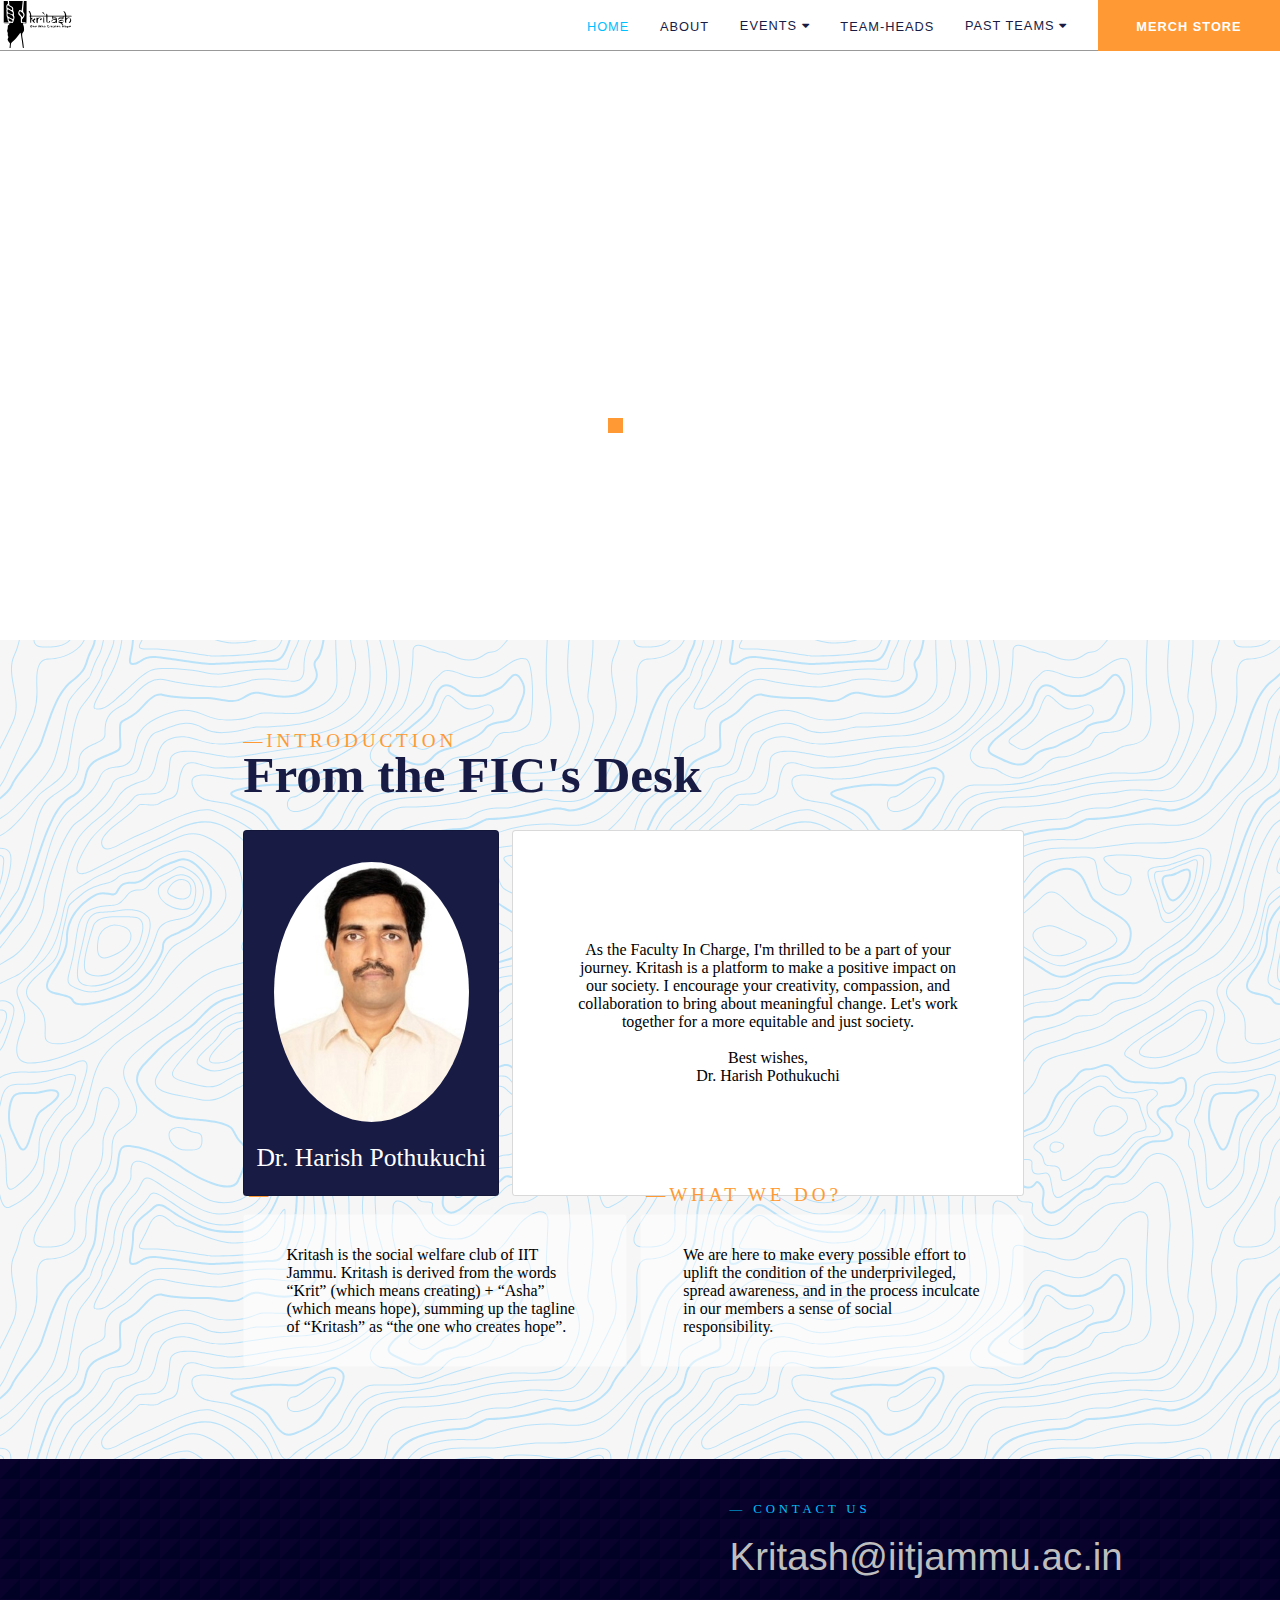
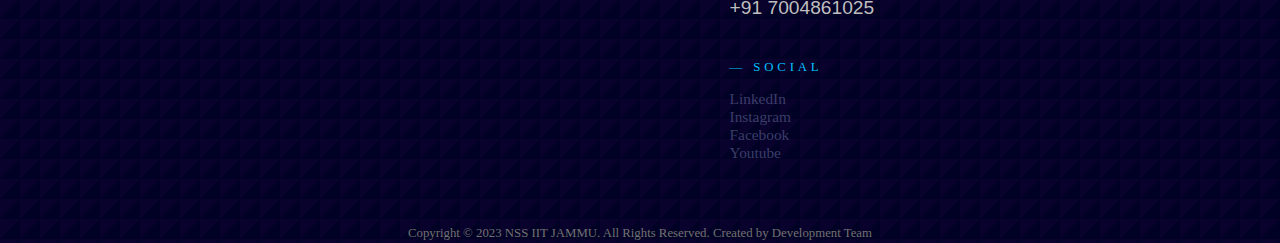
==== kinternational/index.html @ bfed8cf1 "Add files via upload" ====
<!DOCTYPE html>
<html lang="en" dir="ltr">

<head>
  <meta charset="utf-8" />
  <meta name="viewport" content="width=device-width, initial-scale=1.0" />
  <link rel="stylesheet" type="text/css" href="common (1).css" />
  <link rel="stylesheet" type="text/css" href="common (2).css" />
  <link rel="stylesheet" type="text/css" href="common (3).css" />
  <link rel="stylesheet" type="text/css" href="common (4).css" />
  <link rel="stylesheet" type="text/css" href="common (5).css" />
  <link rel="stylesheet" type="text/css" href="common (6).css" />
  <link rel="stylesheet" type="text/css" href="common (7).css" />
  <link rel="stylesheet" type="text/css" href="common (8).css" />
  <link rel="stylesheet" type="text/css" href="index.css" />
  <!-- Load font awesome icons -->
  <link rel="stylesheet" href="https://cdnjs.cloudflare.com/ajax/libs/font-awesome/4.7.0/css/font-awesome.min.css" />
  <title>Kritash-home</title>
  <link rel="icon" href="pics/IIT_Logo.jpg" type="image/jpg" sizes="18x18" />
</head>

<body>
  <div class="overlay">
    <div class="spinner">
      <div class="cube1"></div>
      <div class="cube2"></div>
    </div>
  </div>
  <script>
    var loader = document.querySelector(".overlay");

    window.addEventListener("load", vanish);

    function vanish() {
      loader.classList.add("disppear");
    }
  </script>

  <ul class="navbar">
    <div class="img1">
      <div class="img2"></div>
    </div>
    <li><a href="#" class="link focus">MERCH STORE</a></li>
    <div class="dropdown">
      <button class="dropbtn">
        Past Teams
        <i class="fa fa-caret-down"></i>
      </button>
      <div class="dropdown-content">
        <a href="../Past Team/Past19.html">2019 - 2020</a>
        <a href="../Past Team/Past20.html">2020 - 2021</a>
        <a href="../Past Team/Past21.html">2021 - 2022</a>
        <a href="../Past Team/Past22.html">2022 - 2023</a>
      </div>
    </div>
    <li><a href="Team/Team.html" class="link">Team-Heads</a></li>
    <div class="dropdown">
      <button class="dropbtn">
        Events
        <i class="fa fa-caret-down"></i>
      </button>
      <div class="dropdown-content">
        <a href="Events/events.html">All Events </a>
        <a href="https://docs.google.com/spreadsheets/d/1Q0u5SEDxk36zkmO9ZIAIVQZUQZt6S49u3d0mhjZR0P8/edit#gid=0">Calendar </a>
        <a href="https://youtube.com/playlist?list=PLdb92Tztcqtp_z7CoDuFW0SODjeNdjrYD&si=FX7XYfRv8Vk1QD87">Eye On Social </a>
        <a href="Events/gallery.html">Gallery</a>
      </div>
    </div>
    <li><a href="About/about.html" class="link">about</a></li>
    <li><a href="#" class="link active">home</a></li>
  </ul>
  <div class="social">
    <!-- <a href="https://twitter.com/KRITASH_IITJMU?t=MXq9dxU_NTNkM-CB9nXvKA&s=08" class="link2 facebook"><i class="fa fa-twitter"></i></a> -->
    <a href="https://www.facebook.com/S.W.B.IITJMU" class="link2 facebook"><i class="fa fa-facebook"></i></a>
    <a href="https://youtube.com/@kritash-iitjammu1587?si=RA0vC0E_tF-guM-t" class="link2 twitter"><i class="fa fa-youtube"></i></a>
    <a href="https://twitter.com/KRITASH_IITJMU?t=MXq9dxU_NTNkM-CB9nXvKA&s=08" class="link2 dribbble"><i class="fa fa-twitter"></i></a>
    <a href="https://www.instagram.com/kritash_iitjammu/" class="link2 google"><i class="fa fa-instagram"></i></a>
  </div>

  <!-- Slideshow container -->
  <div class="slideshow-container">
    <!-- Full-width images with number and caption text -->
    <div class="mySlides fade">
      <div class="img-gradient">
        <img src="pics/help2.jpg" style="width: 100%" />
        <div class="caption"><b>&mdash;</b>&nbsp;WHO ARE WE?</div>
        <p class="ml2">The social welfare</p>
        <p class="ml4">body of IIT Jammu</p>
        <p class="ml5">We are Kritash!</p>
        <div class="button"><a href="About/about.html" class="check">Explore</a></div>
      </div>
    </div>

    <div class="mySlides fade">
      <div class="img-gradient">
        <img src="pics/sunrise.jpg" style="width: 100%" />
        <div class="caption"><b>&mdash;</b>&nbsp;OUR MOTTO</div>
        <p class="ml2">We are here to help</p>
        <p class="ml4">the society towards a</p>
        <p class="ml5">better future!</p>
        <div class="button">
          <div class="but"><a href="Events/events.html" class="check">Check it Out!</a></div>
        </div>
      </div>
    </div>

    <div class="mySlides fade">
      <div class="img-gradient">
        <img src="pics/about.jpg" style="width: 100%" />
        <div class="caption"><b>&mdash;</b>&nbsp;ABOUT US</div>
        <p class="ml2">Our team is always</p>
        <p class="ml4">commited to the target!</p>
        <p class="ml5">Meet our heads</p>
        <div class="button"><a href="Team/Team.html" class="check">Meet us</a></div>
      </div>
    </div>
  </div>
  <!-- javascript file-->
  <script>
    var slideIndex = 0;
    showSlides();

    function showSlides() {
      var i;
      var slides = document.getElementsByClassName("mySlides");
      for (i = 0; i < slides.length; i++) {
        slides[i].style.display = "none";
      }
      slideIndex++;
      if (slideIndex > slides.length) { slideIndex = 1 }
      slides[slideIndex - 1].style.display = "block";
      setTimeout(showSlides, 8000); // Change image every 2 seconds
    }
  </script>

  <!-- <script>
      $(document).ready(function () {
        //Preloader
        preloaderFadeOutTime = 500;
        function hidePreloader() {
          var preloader = $(".spinner");
          preloader.fadeOut(preloaderFadeOutTime);
        }
        hidePreloader();
      });
    </script> -->

  <div class="information">
    <h1 class="h11"><span>&mdash;</span>introduction</h1>
    <h1 class="h12">From the FIC's Desk</h1>

    <div class="grid-container">
      <div class="grid-item">
        <img src="./Harish_Pothukuchi (1).jpg" alt="fic Image" class="fic" />
        <h1 class="h13">Dr. Harish Pothukuchi</h1>  
      </div>
      <div class="grid-item">
        <p>
          As the Faculty In Charge, I'm thrilled to be a part of your journey. Kritash is a platform to make a positive impact on our society. I encourage your creativity, compassion, and collaboration to bring about meaningful change. Let's work together for a more equitable and just society.
<br><br>

Best wishes,
<br>
Dr. Harish Pothukuchi 
        </p>
      </div>
    </div>
    <div class="grid-container-two">
      <div class="grid-item-two">
        <h1 class="h14"><span>&mdash;</span></h1>
      </div>
      <div class="grid-item-two">
        <h1 class="h14"><span>&mdash;</span>What we do?</h1>
      </div>
      <div class="grid-item-two">
        <p>
          Kritash is the social welfare club of IIT Jammu. Kritash is derived from the words “Krit” (which means
          creating) + “Asha” (which means hope), summing up the tagline of “Kritash” as “the one who creates
          hope”.

        </p>
      </div>
      <div class="grid-item-two">
        <p>
          We are here to make every possible effort to uplift the condition of the underprivileged, spread
          awareness, and in the process inculcate in our members a sense of social responsibility.
        </p>
      </div>
    </div>
  </div>
  <div class="footer">
    <div class="footer-grid-container">
      <div class="footer-grid-items cols">
        <h1 class="h21">&mdash; CONTACT US</h1>
        <p class="h22">
          <div class="email"><a href="mailto:Kritash@iitjammu.ac.in">Kritash@iitjammu.ac.in</a></div> <br />
          <div class="number"><a href="">+91 7004861025</a></div>
        </p>
      </div>
      <div class="footer-grid-items">
        <h1 class="h21">&mdash; SOCIAL</h1>
        <p class="h22">
          <a href="">LinkedIn</a> <br />
          <a href="https://www.instagram.com/kritash_iitjammu/">Instagram</a> <br />
          <a href="https://www.facebook.com/S.W.B.IITJMU">Facebook</a> <br />
          <a href="https://youtube.com/@kritash-iitjammu1587?si=RA0vC0E_tF-guM-t">Youtube</a>
        </p>
      </div>
      <div class="footer-grid-items">
        <div id="map-responsive">
          <iframe
            src="https://www.google.com/maps/embed?pb=!1m18!1m12!1m3!1d6707.144116272302!2d74.88793085390624!3d32.80360450000001!2m3!1f0!2f0!3f0!3m2!1i1024!2i768!4f13.1!3m3!1m2!1s0x391e814038301e31%3A0xe3a42e213df5c738!2sIndian%20Institute%20Of%20Technology%E2%80%93Jammu%20(IIT%E2%80%93Jammu)!5e0!3m2!1sen!2sin!4v1694952874044!5m2!1sen!2sin"
            width="100%" height="100%" style="border: 0" allowfullscreen="" loading="lazy"
            referrerpolicy="no-referrer-when-downgrade"></iframe>
        </div>
      </div>
    </div>
    <h5 class="last-line">
      Copyright &#169; 2023 NSS IIT JAMMU. All Rights Reserved. Created by Development Team
    </h5>
  </div>
</body>

</html>
---- kinternational/common (1).css ----
html {
  scroll-behavior: smooth;
}

body {
  width: 100%;
  overflow-x: hidden;
  margin: 0;
  padding: 0;
}

/* width */
::-webkit-scrollbar {
  width: 5px;
}

/* Track */
::-webkit-scrollbar-track {
  background: #1d204e;
}

/* Handle */
::-webkit-scrollbar-thumb {
  background: #00c0ff;
}

/* Handle on hover */
::-webkit-scrollbar-thumb:hover {
  background: #ff9933;
}

@font-face {
  font-family: Fira Sans;
  src: url(../font/FiraSans-Regular.ttf);
}
---- kinternational/common (2).css ----
.navbar {
  position: fixed;
  top: 0;
  list-style-type: none;
  margin: 0;
  padding: 0;
  background-color: #fff;
  height: 4vw;
  width: 100vw;
  border-bottom: 0.02vw solid rgba(0, 0, 0, 0.4);
  z-index: 9999999;
}

.link,
.dropdown {
  float: right;
}

.link3 {
  float: left;
}

.link {
  box-sizing: border-box;
  height: 4vw;
  display: block;
  color: #181b44;
  text-align: center;
  padding: 1.5vw 2.4vw 0vw 0vw;
  text-decoration: none;
  font-size: 1vw;
  font-weight: 400;
  font-family: "Lato", sans-serif;
  text-transform: uppercase;
  padding-top: 1.5vw;
  letter-spacing: 1px;
}

.link3 {
  position: absolute;
  color: #00c0ff;
  text-align: left;
  text-decoration: none;
  font-size: 1.25vw;
  font-weight: 700;
  font-family: helvetica;
  margin: 0;
  top: 0.75vw;
  left: 5vw;
  letter-spacing: 1px;
}

.span1 {
  position: relative;
  color: #00c0ff;
  text-align: center;
  padding: 1.5vw 2.4vw 0vw 0vw;
  text-decoration: none;
  font-size: 0.75vw;
  font-weight: 600;
  font-family: helvetica;
  top: -0.75vw;
  left: 0vw;
  letter-spacing: 1px;
}

.active {
  color: #00c0ff;
}

/* Change the link color to #111 (black) on hover */
.link:hover,
.dropdown .dropbtn:hover {
  color: #00c0ff;
}

.focus {
  box-sizing: border-box;
  color: #fff;
  height: 4vw;
  font-weight: 600;
  margin-right: 0vw;
  padding: 1.5vw 3vw 0vw 3vw;
  background-size: 200% 100%;
  background-position: 100% 0;
  transition: background-position 0.25s;
  display: block;
  background-image: linear-gradient(
    to left,
    #ff9933,
    #ff9933 50%,
    #00c0ff 50%,
    #00c0ff
  );
}

.focus:hover {
  color: white;
  background-position: 0 0;
}

.img1 {
  float: left;
  height: 4vw;
  width: 4.25vw;
  padding: 0.1vw;
}

.img2 {
  width: 140%;
  height: 96%;
  background-color: #fff; /* fallback color */
  background-image: url("pics/Kritash_Logo.svg");
  background-position: center;
  background-size: cover;
}
---- kinternational/common (3).css ----
.social {
  width: 4.25vw;
  height: 46vw;
  margin: 0;
  padding: 0;
  overflow: hidden;
  z-index: 1;
  position: absolute;
  top: 4vw;
  opacity: 0;
  animation: fadeBounce 1s forwards 1s;
  -webkit-animation: fadeBounce 1s forwards 1s;
}

.link2 {
  z-index: 1;
  animation: fadeBounce 1s forwards 1s;
  -webkit-animation: fadeBounce 1s forwards 1s;
  display: block;
  width: 4.25vw;
  height: 4.25vw;
  text-align: center;
  font-size: 1vw;
  color: white;
  float: left;
  clear: left;
  opacity: 0;
}

.link2:hover {
  background-color: #00c0ff;
}

.link2 i {
  padding-top: 1.625vw;
}

.facebook {
  margin-top: 29vw;
  background-color: #1d204e;
  color: #fff;
}

.twitter {
  background-color: #262b6b;
  color: #fff;
}

.dribbble {
  background-color: #31368a;
  color: #fff;
}

.google {
  background-color: #1d204e;
  color: #fff;
}

/* Bounce Animation */
@-webkit-keyframes fadeBounce {
  0% {
    opacity: 0;
    transform: translateY(100%);
  }

  100% {
    opacity: 1;
    transform: translateY(0);
  }
}

@keyframes fadeBounce {
  0% {
    opacity: 0;
    transform: translateY(100%);
  }

  100% {
    opacity: 1;
    transform: translateY(0);
  }
}

/* End Bounce Animation */
---- kinternational/common (4).css ----
* {
  box-sizing: border-box;
}

/* Slideshow container */
.slideshow-container {
  max-width: 100vw;
  height: 46.45vw;
  position: absolute;
  top: 4vw;
}

/* Hide the images by default */
.mySlides {
  display: none;
  height: 100%;
  margin: 0;
}

.img-gradient img {
  height: 100%;
  width: 100%;
  animation: fadecome 8s forwards;
  -webkit-animation: fadecome 8s forwards;
}

.img-gradient {
  position: relative;
  display: inline-block;
  overflow: hidden;
}

.img-gradient:after {
  content: "";
  position: absolute;
  left: 0;
  top: 0;
  right: 0;
  bottom: 0;
  width: 100%;
  height: 100%;
  display: inline-block;
  background: -moz-linear-gradient(
    left,
    rgba(24, 27, 68, 1) 10%,
    rgba(220, 66, 37, 0) 100%
  );
  background: -webkit-gradient(
    linear,
    left top,
    left bottom,
    color-stop(0%, rgba(220, 66, 37, 0.5)),
    color-stop(100%, rgba(0, 47, 75, 0.5))
  );
  background: -webkit-linear-gradient(
    left,
    rgba(24, 27, 68, 1) 10%,
    rgba(220, 66, 37, 0) 100%
  );
  background: -o-linear-gradient(
    left,
    rgba(24, 27, 68, 1) 10%,
    rgba(220, 66, 37, 0) 100%
  );
  background: -ms-linear-gradient(
    left,
    rgba(24, 27, 68, 1) 10%,
    rgba(220, 66, 37, 0) 100%
  );
  background: linear-gradient(
    to right,
    rgba(24, 27, 68, 1) 10%,
    rgba(220, 66, 37, 0) 100%
  );
}

/* Fading animation */
.fade {
  -webkit-animation-name: fade;
  -webkit-animation-duration: 1.5s;
  animation-name: fade;
  animation-duration: 1.5s;
}

@-webkit-keyframes fade {
  from {
    opacity: 0.4;
  }
  to {
    opacity: 1;
  }
}

@keyframes fade {
  from {
    opacity: 0.4;
  }
  to {
    opacity: 1;
  }
}

.img-gradient:active img,
.img-gradient:hover img,
.img-gradient:focus img {
  transform: scale(1.12);
}

@keyframes fadecome {
  0% {
    opacity: 1;
    transform: scale(1);
  }

  100% {
    opacity: 1;
    transform: scale(1.2);
  }
}

/* Caption text */
.caption {
  animation: fadebounce 1s forwards 2s;
  -webkit-animation: fadebounce 1s forwards 2s;
  color: #3cdfff;
  z-index: 1;
  font-size: 1vw;
  display: block;
  font-family: Fira Sans;
  position: absolute;
  top: 12vw;
  left: 10vw;
  width: 100%;
  opacity: 0;
}

@keyframes fadebounce {
  0% {
    opacity: 0.4;
    transform: translateX(-2%);
  }

  50% {
    opacity: 0.7;
  }

  100% {
    opacity: 1;
    transform: translateX(0);
  }
}

.ml2,
.ml3,
.ml4,
.ml5 {
  z-index: 1;
  color: #fff;
  position: absolute;
  padding: 0;
  font-weight: 900;
  font-size: 5vw;
  font-family: Fira Sans;
  opacity: 0;
  white-space: nowrap;
  overflow: hidden;
}

.ml2 {
  top: 10vw;
  left: 10vw;
  animation: animated-text 1.5s linear 0s 1 normal both,
    animated-cursor 600ms linear infinite;
}

.ml3 {
  top: 10vw;
  left: 10vw;
  animation: animated-text 2.5s linear 1s 1 normal both,
    animated-cursor 600ms linear infinite;
}

.ml4 {
  top: 15vw;
  left: 10vw;
  animation: animated-text 1.5s linear 1.5s 1 normal both,
    animated-cursor 600ms linear infinite;
}

.ml5 {
  top: 20vw;
  left: 10vw;
  animation: animated-text 1.5s linear 3s 1 normal both,
    animated-cursor 600ms linear infinite;
}

.button {
  animation: fadetounce 1s forwards 4.5s;
  -webkit-animation: fadetounce 1s forwards 4s;
  width: 12vw;
  height: 3vw;
  position: absolute;
  top: 32vw;
  left: 10vw;
  color: #fff;
  background: #00c0ff;
  font-size: 1vw;
  font-weight: 600;
  font-family: helvetica;
  opacity: 0;
  z-index: 1;
  text-align: center;
  text-transform: uppercase;
  padding-top: 1vw;
}

.button a {
  text-decoration: none;
  color: #fff;
}

.button:hover {
  background: #ff9933;
}

/* text animation */

@keyframes animated-text {
  from {
    width: 0;
  }
  to {
    width: 53vw;
  }
  0% {
    opacity: 0.4;
  }

  20% {
    opacity: 0.5;
  }

  30% {
    opacity: 0.6;
  }

  40% {
    opacity: 0.7;
  }

  50% {
    opacity: 0.8;
  }

  60% {
    opacity: 0.9;
  }

  100% {
    opacity: 1;
  }
}

/* cursor animations */

@keyframes animated-cursor {
  from {
    border-right-color: rgba(255, 255, 255, 0.75);
  }
  to {
    border-right-color: transparent;
  }
}

/* End Bounce Animation */ /* Bounce Animation */
@-webkit-keyframes fadetounce {
  0% {
    opacity: 0;
    transform: translateY(-200%);
  }

  40% {
    transform: translateY(0);
  }

  55% {
    transform: translateY(-6px);
  }

  70% {
    opacity: 1;
    transform: translateY(0);
  }

  85% {
    transform: translateY(-3px);
  }

  100% {
    opacity: 1;
    transform: translateY(0);
  }
}

@keyframes fadetounce {
  0% {
    opacity: 0;
    transform: translateY(-200%);
  }

  40% {
    transform: translateY(0);
  }

  55% {
    transform: translateY(-6px);
  }

  70% {
    opacity: 1;
    transform: translateY(0);
  }

  85% {
    transform: translateY(-3px);
  }

  100% {
    opacity: 1;
    transform: translateY(0);
  }
}

/* End Bounce Animation */
---- kinternational/common (5).css ----
/* The dropdown container */
.dropdown {
  z-index: 9999999;
  transition: all 2s;
}

.dropbtn {
  box-sizing: border-box;
  background-color: #ff9933;
  height: 4vw;
  display: block;
  color: #181b44;
  text-align: center;
  padding: 0vw 2.4vw 0vw 0vw;
  text-decoration: none;
  font-size: 1vw;
  font-weight: 400;
  font-family: "Lato", sans-serif;
  text-transform: uppercase;
  letter-spacing: 1px;
}

/* Dropdown button */
.dropdown .dropbtn {
  border: none;
  outline: none;
  background-color: inherit;
  text-align: center;
  margin: 0; /* Important for vertical align on mobile phones */
  z-index: 9999999;
}

/* Dropdown content (hidden by default) */
.dropdown-content {
  display: none;
  position: absolute;
  background-color: rgba(255, 255, 255);
  width: 15vw;
  box-shadow: 0vw 0.4vw 0.8vw 0vw rgba(0, 0, 0, 0.93);
  z-index: 999999999;
  transform: translate(-25%, 0%);
}

/* Links inside the dropdown */
.dropdown-content a {
  color: #000;
  font-size: 0.75vw;
  font-weight: 600;
  padding: 1vw 0vw 0.1vw 0.75vw;
  text-decoration: none;
  display: block;
  text-align: left;
  box-sizing: border-box;
  height: 3vw;
  font-family: "Lato", sans-serif;
  text-transform: uppercase;
  letter-spacing: 1px;
}

/* Add a grey background color to dropdown links on hover */
.dropdown-content a:hover {
  color: #00c0ff;
}

/* Show the dropdown menu on hover */
.dropdown:hover .dropdown-content {
  display: block;
}

.dropdown-content:hover .dropbtn {
  color: #ff9933;
}

.active {
  color: #00c0ff;
}
---- kinternational/common (6).css ----
.spinner {
  width: 5vw;
  height: 5vw;
  position: relative;
  z-index: 1;
}

.cube1,
.cube2 {
  background-color: #00c0ff;
  width: 15px;
  height: 15px;
  position: absolute;
  top: 0;
  left: 0;

  -webkit-animation: sk-cubemove 1.8s infinite ease-in-out;
  animation: sk-cubemove 1.8s infinite ease-in-out;
}

.cube2 {
  -webkit-animation-delay: -0.9s;
  animation-delay: -0.9s;
  background-color: #ff9933;
}

@-webkit-keyframes sk-cubemove {
  25% {
    -webkit-transform: translateX(42px) rotate(-90deg) scale(0.5);
  }
  50% {
    -webkit-transform: translateX(42px) translateY(42px) rotate(-180deg);
  }
  75% {
    -webkit-transform: translateX(0px) translateY(42px) rotate(-270deg)
      scale(0.5);
  }
  100% {
    -webkit-transform: rotate(-360deg);
  }
}

@keyframes sk-cubemove {
  25% {
    transform: translateX(42px) rotate(-90deg) scale(0.5);
    -webkit-transform: translateX(42px) rotate(-90deg) scale(0.5);
  }
  50% {
    transform: translateX(42px) translateY(42px) rotate(-179deg);
    -webkit-transform: translateX(42px) translateY(42px) rotate(-179deg);
  }
  50.1% {
    transform: translateX(42px) translateY(42px) rotate(-180deg);
    -webkit-transform: translateX(42px) translateY(42px) rotate(-180deg);
  }
  75% {
    transform: translateX(0px) translateY(42px) rotate(-270deg) scale(0.5);
    -webkit-transform: translateX(0px) translateY(42px) rotate(-270deg)
      scale(0.5);
  }
  100% {
    transform: rotate(-360deg);
    -webkit-transform: rotate(-360deg);
  }
}

.overlay {
  height: 100%;
  width: 100%;
  background: rgba(255, 255, 255, 1);
  position: fixed;
  left: 0;
  top: 0;
  display: flex;
  align-items: center;
  justify-content: center;
  z-index: 1;
}

.disppear {
  animation: vanish 2s forwards;
}

@keyframes vanish {
  100% {
    opacity: 0;
    visibility: hidden;
  }
}
---- kinternational/common (7).css ----
.information {
  width: 100%;
  height: 64vw;
  position: absolute;
  top: 50vw;
  background-color: #f6f6f6;
  background-image: url("data:image/svg+xml,%3Csvg xmlns='http://www.w3.org/2000/svg' width='600' height='600' viewBox='0 0 600 600'%3E%3Cpath fill='%235ec6ff' fill-opacity='0.4' d='M600 325.1v-1.17c-6.5 3.83-13.06 7.64-14.68 8.64-10.6 6.56-18.57 12.56-24.68 19.09-5.58 5.95-12.44 10.06-22.42 14.15-1.45.6-2.96 1.2-4.83 1.9l-4.75 1.82c-9.78 3.75-14.8 6.27-18.98 10.1-4.23 3.88-9.65 6.6-16.77 8.84-1.95.6-3.99 1.17-6.47 1.8l-6.14 1.53c-5.29 1.35-8.3 2.37-10.54 3.78-3.08 1.92-6.63 3.26-12.74 5.03a384.1 384.1 0 0 1-4.82 1.36c-2.04.58-3.6 1.04-5.17 1.52a110.03 110.03 0 0 0-11.2 4.05c-2.7 1.15-5.5 3.93-8.78 8.4a157.68 157.68 0 0 0-6.15 9.2c-5.75 9.07-7.58 11.74-10.24 14.51a50.97 50.97 0 0 1-4.6 4.22c-2.33 1.9-10.39 7.54-11.81 8.74a14.68 14.68 0 0 0-3.67 4.15c-1.24 2.3-1.9 4.57-2.78 8.87-2.17 10.61-3.52 14.81-8.2 22.1-4.07 6.33-6.8 9.88-9.83 12.99-.47.48-.95.96-1.5 1.48l-3.75 3.56c-1.67 1.6-3.18 3.12-4.86 4.9a42.44 42.44 0 0 0-9.89 16.94c-2.5 8.13-2.72 15.47-1.76 27.22.47 5.82.51 6.36.51 8.18 0 10.51.12 17.53.63 25.78.24 4.05.56 7.8.97 11.22h.9c-1.13-9.58-1.5-21.83-1.5-37 0-1.86-.04-2.4-.52-8.26-.94-11.63-.72-18.87 1.73-26.85a41.44 41.44 0 0 1 9.65-16.55c1.67-1.76 3.18-3.27 4.83-4.85.63-.6 3.13-2.96 3.75-3.57a71.6 71.6 0 0 0 1.52-1.5c3.09-3.16 5.86-6.76 9.96-13.15 4.77-7.42 6.15-11.71 8.34-22.44.86-4.21 1.5-6.4 2.68-8.6.68-1.25 1.79-2.48 3.43-3.86 1.38-1.15 9.43-6.8 11.8-8.72 1.71-1.4 3.26-2.81 4.7-4.3 2.72-2.85 4.56-5.54 10.36-14.67a156.9 156.9 0 0 1 6.1-9.15c3.2-4.33 5.9-7.01 8.37-8.07 3.5-1.5 7.06-2.77 11.1-4.02a233.84 233.84 0 0 1 7.6-2.2l2.38-.67c6.19-1.79 9.81-3.16 12.98-5.15 2.14-1.33 5.08-2.33 10.27-3.65l6.14-1.53c2.5-.63 4.55-1.2 6.52-1.82 7.24-2.27 12.79-5.06 17.15-9.05 4.05-3.72 9-6.2 18.66-9.9l4.75-1.82c1.87-.72 3.39-1.31 4.85-1.91 10.1-4.15 17.07-8.32 22.76-14.4 6.05-6.45 13.95-12.4 24.49-18.92 1.56-.96 7.82-4.6 14.15-8.33v-64.58c-4 8.15-8.52 14.85-12.7 17.9-2.51 1.82-5.38 4.02-9.04 6.92a1063.87 1063.87 0 0 0-6.23 4.98l-1.27 1.02a2309.25 2309.25 0 0 1-4.87 3.9c-7.55 6-12.9 10.05-17.61 13.19-3.1 2.06-3.86 2.78-8.06 7.13-5.84 6.07-11.72 8.62-29.15 10.95-11.3 1.5-20.04 4.91-30.75 11.07-1.65.94-7.27 4.27-6.97 4.1-2.7 1.58-4.69 2.69-6.64 3.66-5.63 2.8-10.47 4.17-15.71 4.17-17.13 0-41.44 11.51-51.63 22.83-12.05 13.4-31.42 27.7-45.25 31.16-7.4 1.85-11.85 7.05-14.04 14.69-1.26 4.4-1.58 8.28-1.58 13.82 0 .82.01.98.24 3.63.45 5.18.35 8.72-.77 13.26-1.53 6.2-4.89 12.6-10.59 19.43-13.87 16.65-22.88 46.58-22.88 71.68 0 2.39.02 4.26.06 8.75.12 10.8.1 15.8-.22 21.95-.56 11.18-2.09 20.73-5 29.3h-1.05c2.94-8.56 4.49-18.12 5.05-29.35.31-6.13.34-11.1.22-21.9-.04-4.48-.06-6.36-.06-8.75 0-25.32 9.07-55.47 23.12-72.32 5.6-6.72 8.88-12.99 10.38-19.03 1.09-4.4 1.18-7.85.74-12.93-.23-2.7-.24-2.86-.24-3.72 0-5.62.32-9.57 1.62-14.1 2.28-7.95 6.97-13.44 14.76-15.39 13.6-3.4 32.82-17.59 44.75-30.84C409 360.14 433.58 348.5 451 348.5c5.07 0 9.77-1.33 15.26-4.07 1.93-.96 3.9-2.05 6.58-3.62-.3.18 5.33-3.16 6.98-4.11 10.82-6.21 19.66-9.67 31.11-11.2 17.23-2.3 22.9-4.75 28.57-10.64 4.25-4.41 5.04-5.16 8.22-7.28 4.68-3.11 10.01-7.14 17.55-13.14a1113.33 1113.33 0 0 0 4.86-3.89l1.28-1.02a4668.54 4668.54 0 0 1 6.23-4.98c3.67-2.9 6.55-5.12 9.07-6.95 4.37-3.19 9.16-10.56 13.29-19.4v66.9zm0-116.23c-.62.01-1.27.06-1.95.13-6.13.63-13.83 3.45-21.83 7.45-3.64 1.82-8.46 2.67-14.17 2.71-4.7.04-9.72-.47-14.73-1.33-1.7-.3-3.26-.61-4.67-.93a31.55 31.55 0 0 0-3.55-.57 273.4 273.4 0 0 0-16.66-.88c-10.42-.16-17.2.74-17.97 2.73-.38.97.6 2.55 3.03 4.87 1.01.97 2.22 2.03 4.04 3.55a1746.07 1746.07 0 0 0 4.79 4.02c1.39 1.2 3.1 1.92 5.5 2.5.7.16.86.2 2.64.54 3.53.7 5.03 1.25 6.15 2.63 1.41 1.76 1.4 4.54-.15 8.88-2.44 6.83-5.72 10.05-10.19 10.33-3.63.23-7.6-1.29-14.52-5.06-4.53-2.47-6.82-7.3-8.32-15.26-.17-.87-.32-1.78-.5-2.86l-.43-2.76c-1.05-6.58-1.9-9.2-3.73-10.11-.81-.4-1.59-.74-2.36-1-2.27-.77-4.6-1.02-8.1-.92-2.29.07-14.7 1-13.77.93-20.55 1.37-28.8 5.05-37.09 14.99a133.07 133.07 0 0 0-4.25 5.44l-2.3 3.09-2.51 3.32c-4.1 5.36-7.06 8.48-10.39 11.12-.65.52-1.33 1.04-2.13 1.62l-4.11 2.94a106.8 106.8 0 0 0-5.16 3.99c-4.55 3.74-9.74 8.6-16.25 15.38-8.25 8.58-11.78 13.54-11.7 15.95.07 1.65 1.64 2.11 6.79 2.38 1.61.09 2.15.12 2.98.2 2.95.24 5.09.73 6.81 1.68 7.48 4.15 11.63 7.26 13.95 11.58 3.3 6.15.8 12.88-8.89 20.26-8.28 6.3-11.1 10.37-11.31 14.96-.06 1.17 0 1.93.26 4.43.69 6.47.25 10.65-2.8 17.42a44.23 44.23 0 0 1-4.16 7.53c-2.82 3.97-5.47 5.74-10.6 7.69-.43.16-3.34 1.23-4.27 1.59-1.8.68-3.38 1.36-5.01 2.14-4.18 2-8.4 4.6-13.1 8.24-8.44 6.51-13.23 14.56-15.98 25.06-1.1 4.2-1.55 6.81-2.8 15.21-1.26 8.6-2.17 12.64-4.08 16.55-2.1 4.28-11.93 26.59-12.97 28.88a382.7 382.7 0 0 1-6.37 13.41c-4.07 8.11-7.61 14.07-10.73 17.81-5.38 6.46-8.98 14.37-13.77 28.42a810.14 810.14 0 0 0-1.89 5.6c-1.8 5.35-2.96 8.6-4.26 11.85-6.13 15.32-25.43 26.31-46.46 26.31-11.2 0-20.58-2.74-31.02-8.55-5.6-3.13-4.55-2.42-22.26-14.54-14.33-9.8-17.7-10.73-20.47-6.9-.37.5-1.81 2.74-1.83 2.77a52.24 52.24 0 0 1-4.94 5.9c-.73.79-5.52 5.87-6.97 7.45-2.38 2.6-4.3 4.81-5.98 6.93a45.6 45.6 0 0 0-5.08 7.66c-1.29 2.57-1.9 5.25-2.66 10.6a997.6 997.6 0 0 1-.46 3.18h-1l.47-3.32c.77-5.45 1.4-8.2 2.75-10.9a46.54 46.54 0 0 1 5.2-7.84c1.7-2.14 3.63-4.38 6.03-6.98 1.45-1.59 6.24-6.68 6.96-7.46a51.58 51.58 0 0 0 4.84-5.78s1.47-2.26 1.86-2.8c3.25-4.5 7.08-3.44 21.84 6.67 17.67 12.08 16.62 11.38 22.19 14.48 10.3 5.73 19.5 8.43 30.53 8.43 20.65 0 39.57-10.77 45.54-25.69a219.7 219.7 0 0 0 4.24-11.8 6752.32 6752.32 0 0 0 1.88-5.6c4.83-14.16 8.47-22.14 13.96-28.73 3.05-3.66 6.56-9.57 10.6-17.61 1.97-3.93 4.04-8.31 6.35-13.38 1.03-2.28 10.88-24.61 12.98-28.91 1.85-3.79 2.75-7.76 4-16.25 1.24-8.44 1.7-11.07 2.81-15.32 2.8-10.7 7.71-18.94 16.33-25.6a73.18 73.18 0 0 1 13.29-8.35c1.66-.8 3.27-1.48 5.08-2.18.94-.36 3.86-1.43 4.28-1.59 4.95-1.88 7.44-3.55 10.14-7.33 1.35-1.9 2.68-4.3 4.06-7.37 2.97-6.58 3.39-10.59 2.72-16.9a27.13 27.13 0 0 1-.27-4.58c.22-4.94 3.21-9.24 11.7-15.7 9.33-7.11 11.66-13.34 8.62-19-2.2-4.09-6.25-7.12-13.55-11.17-1.57-.88-3.6-1.33-6.42-1.57-.8-.07-1.34-.1-2.95-.19-5.77-.3-7.63-.85-7.72-3.34-.1-2.81 3.5-7.87 11.97-16.69 6.53-6.8 11.75-11.69 16.33-15.45 1.79-1.47 3.42-2.72 5.2-4.03l4.12-2.94c.79-.58 1.46-1.08 2.1-1.59 3.26-2.6 6.16-5.65 10.21-10.94a383.2 383.2 0 0 0 2.5-3.32l2.31-3.09c1.8-2.39 3.04-4 4.29-5.48 8.47-10.17 16.98-13.96 37.27-15.3-.44.02 12-.9 14.32-.98 3.62-.1 6.05.16 8.46.98.8.27 1.62.62 2.47 1.04 2.27 1.14 3.17 3.87 4.27 10.85l.44 2.76c.17 1.07.33 1.97.5 2.83 1.44 7.69 3.62 12.29 7.8 14.57 6.76 3.68 10.6 5.15 13.99 4.94 4-.25 6.99-3.17 9.3-9.67 1.45-4.04 1.46-6.49.32-7.92-.9-1.12-2.28-1.62-5.57-2.27a55.8 55.8 0 0 1-2.67-.55c-2.54-.6-4.39-1.4-5.93-2.71a252.63 252.63 0 0 0-4.78-4.01 84.35 84.35 0 0 1-4.08-3.6c-2.73-2.6-3.86-4.43-3.28-5.95 1.02-2.64 7.82-3.54 18.93-3.37a230.56 230.56 0 0 1 16.73.88c2.76.39 3.2.49 3.68.6 1.4.3 2.95.62 4.62.91a82.9 82.9 0 0 0 14.56 1.32c5.56-.04 10.24-.86 13.73-2.6 8.1-4.05 15.89-6.9 22.17-7.56.7-.07 1.4-.11 2.05-.13v1zm0-100.94v1.5c-8.62 16.05-17.27 29.55-23.65 35.92-3.19 3.2-7.62 4.9-13.54 5.56-4.45.48-8.28.4-19.18-.2-9.91-.55-15.32-.44-20.52.78a84.05 84.05 0 0 1-15 2.11l-2.25.14c-12.49.75-19.37 1.78-32.72 5.74-4.5 1.33-9.27 2.49-14.3 3.48a246.27 246.27 0 0 1-32.6 3.97c-7.56.45-13.21.57-20.24.57-5.4 0-11.9 1.61-18 5.18-8.3 4.87-15.06 12.87-19.53 24.5a68.57 68.57 0 0 1-4.56 9.8c-3.6 6.2-6.92 8.99-13.38 12.18l-4.03 1.96a64.48 64.48 0 0 0-15.16 10.25c-8.2 7.33-13.72 16.63-22.54 35.6l-2.08 4.49c-7.3 15.7-11.5 23.3-17.35 29.87-7.7 8.66-20.25 14.42-40.31 20.08-4.37 1.23-19.04 5.08-19.24 5.13-6.92 1.87-11.68 3.34-15.63 4.92-10.55 4.22-18.71 10.52-36.38 26.52l-1.7 1.54c-8.58 7.76-13.41 11.9-18.81 15.88-3.95 2.9-8 5.67-12.97 8.91-2.06 1.34-10.3 6.6-12.33 7.94-11.52 7.5-18.53 13.04-24.62 20.08a62.01 62.01 0 0 0-6.44 8.85c-4.13 6.91-6.27 13.15-9.2 25.11l-1.54 6.26c-.6 2.45-1.15 4.54-1.72 6.58-2.97 10.7-6.9 17.36-14.78 26.91L69.6 491a148.51 148.51 0 0 0-4.19 5.3 23.9 23.9 0 0 0-3.44 6.28c-1.16 3.23-1.52 5.9-1.87 11.94-.58 10.05-1.42 15.04-4.63 22.67-1.57 3.72-5.66 14.02-6.41 15.8a73.46 73.46 0 0 1-3.57 7.4c-2.88 5.14-6.71 10.12-13.12 16.95-5.96 6.36-8.87 10.9-10.61 16a56.88 56.88 0 0 0-1.38 4.82l-.46 1.84h-1.03l.52-2.08c.52-2.09.92-3.49 1.4-4.9 1.8-5.25 4.78-9.9 10.84-16.36 6.35-6.78 10.13-11.7 12.97-16.77a72.5 72.5 0 0 0 3.52-7.29c.75-1.76 4.84-12.06 6.4-15.8 3.17-7.5 3.99-12.4 4.56-22.33.35-6.14.72-8.88 1.93-12.23a24.9 24.9 0 0 1 3.58-6.54c1.27-1.7 2.6-3.37 4.22-5.34l4.11-4.95c7.8-9.46 11.66-16 14.59-26.54.56-2.04 1.1-4.12 1.71-6.56l1.53-6.26c2.96-12.04 5.13-18.36 9.32-25.39 1.84-3.08 4-6.05 6.54-8.99 6.17-7.12 13.24-12.7 24.83-20.26 2.05-1.33 10.28-6.6 12.33-7.94 4.96-3.22 9-5.98 12.92-8.87 5.37-3.95 10.19-8.08 18.74-15.82l1.7-1.54c17.76-16.09 25.98-22.43 36.67-26.7 4-1.6 8.8-3.09 15.75-4.96.21-.06 14.87-3.9 19.22-5.13 19.9-5.61 32.32-11.31 39.85-19.78 5.76-6.48 9.93-14.02 17.18-29.64l2.09-4.5c8.87-19.07 14.44-28.46 22.77-35.9a65.48 65.48 0 0 1 15.38-10.4l4.04-1.97c6.3-3.1 9.47-5.77 12.96-11.77a67.6 67.6 0 0 0 4.48-9.67c4.56-11.84 11.47-20.02 19.97-25 6.25-3.66 12.93-5.32 18.5-5.32 7.01 0 12.65-.12 20.17-.57a245.3 245.3 0 0 0 32.47-3.96c5-.98 9.75-2.13 14.22-3.45 13.43-3.98 20.38-5.02 32.94-5.78l2.24-.14c5.76-.37 9.8-.9 14.85-2.09 5.31-1.25 10.79-1.35 22.6-.7 9.04.5 12.84.58 17.21.1 5.71-.62 9.94-2.26 12.95-5.26 6.44-6.45 15.3-20.37 24.35-36.72zm0 450.21c-1.28-4.6-2.2-10.55-3.33-20.25l-.24-2.04-.23-2.03c-1.82-15.7-3.07-21.98-5.55-24.47-2.46-2.46-3.04-5.03-2.52-8.64.1-.6.18-1.1.39-2.15.69-3.54.77-5.04.08-6.84-.91-2.38-3.31-4.41-7.79-6.26-5.08-2.09-6.52-4.84-4.89-8.44.66-1.45 1.79-3.02 3.52-5.01 1.04-1.2 5.48-5.96 5.08-5.53 6.15-6.7 8.98-11.34 8.98-16.48a15.2 15.2 0 0 1 6.5-12.89v1.26a14.17 14.17 0 0 0-5.5 11.63c0 5.47-2.93 10.29-9.24 17.16.38-.42-4.04 4.33-5.07 5.5-1.67 1.93-2.75 3.43-3.36 4.77-1.37 3.04-.23 5.22 4.36 7.1 4.71 1.95 7.32 4.16 8.34 6.83.78 2.04.7 3.67-.03 7.4-.2 1.03-.3 1.51-.38 2.09-.48 3.33.03 5.59 2.23 7.8 2.74 2.74 3.98 8.96 5.84 25.06l.24 2.03.23 2.04c.82 7.01 1.53 12.06 2.34 16.03v4.33zm0-62.16c-1.4-3.13-4.43-9.9-4.95-11.17-1.02-2.53-1.25-3.8-.91-5.18.2-.84 2.05-4.68 2.32-5.33a70.79 70.79 0 0 0 3.54-11.2v3.99a62.82 62.82 0 0 1-2.62 7.6c-.31.75-2.09 4.46-2.27 5.18-.28 1.12-.08 2.22.87 4.57.41 1.02 2.5 5.7 4.02 9.09v2.45zm0-85.09c-1.65 1.66-3.66 2.9-6.4 4.13-.25.1-13.97 5.47-20.4 8.43-9.35 4.32-16.7 5.9-23.03 5.25-5.08-.53-9.02-2.25-14.77-5.92l-3.2-2.07a77.4 77.4 0 0 0-5.44-3.27c-4.05-2.18-3.25-5.8 1.47-10.47 3.71-3.68 9.6-7.93 18.73-13.8l4.46-2.82c17.95-11.33 18.22-11.5 22.27-14.74 11.25-9 19.69-14.02 26.31-15.1v1.02c-6.37 1.1-14.62 6-25.69 14.86-4.1 3.28-4.34 3.44-22.36 14.8a652.4 652.4 0 0 0-4.45 2.83c-9.07 5.83-14.92 10.05-18.57 13.66-4.31 4.28-4.95 7.13-1.7 8.88 1.7.91 3.29 1.88 5.5 3.3l3.2 2.08c5.64 3.59 9.45 5.25 14.34 5.76 6.13.64 13.32-.9 22.52-5.15 6.46-2.98 20.18-8.35 20.4-8.44 3.04-1.37 5.1-2.71 6.81-4.69v1.47zm0-41.37v1c-6.56.26-12.11 3.13-19.71 9.08l-4.63 3.68a51.87 51.87 0 0 1-4.4 3.14c-.82.52-5.51 3.33-6.22 3.76-3.31 2-6.15 3.8-8.87 5.6a112.61 112.61 0 0 0-8.16 5.92c-4.61 3.72-7.4 6.9-7.97 9.35-.63 2.67 1.48 4.53 7.05 5.46 10.7 1.78 20.92-.05 30.45-4.65a61.96 61.96 0 0 0 17.1-12.2 41.8 41.8 0 0 0 5.36-7.42v1.92a38.94 38.94 0 0 1-4.64 6.19 62.95 62.95 0 0 1-17.39 12.41c-9.7 4.68-20.13 6.55-31.05 4.73-6.06-1-8.65-3.29-7.85-6.67.64-2.74 3.53-6.05 8.31-9.9 2.35-1.9 5.1-3.88 8.24-5.97 2.73-1.82 5.58-3.61 8.9-5.62.72-.44 5.4-3.24 6.22-3.75 1.26-.8 2.6-1.76 4.3-3.09.8-.62 3.9-3.1 4.63-3.67 7.77-6.1 13.49-9.04 20.33-9.3zm0-154.6v1c-1.75-.24-4.3.23-7.82 1.55-10.01 3.75-13.8 5.07-19.15 6.76-1.78.56-2.63.83-3.87 1.24-1.48.5-3.16.76-6.74 1.16a1550.34 1550.34 0 0 0-2.64.3c-7.8.94-11.28 2.47-11.28 6.07 0 4.45 2.89 13.18 7.96 25.81a57.34 57.34 0 0 1 2.33 7.6 258.32 258.32 0 0 1 .84 3.46c1.86 7.62 3.17 10.71 5.56 11.67 2.21.88 4.7.6 7.47-.72 3.48-1.69 7.22-4.94 11.2-9.47 1.52-1.7 2.97-3.49 4.59-5.57l3.16-4.1c2.59-3.23 6.07-12.21 8.39-20.23v3.45c-2.29 7.2-5.27 14.5-7.61 17.41-.44.55-2.67 3.46-3.15 4.09-1.63 2.1-3.1 3.9-4.62 5.62-4.08 4.61-7.9 7.94-11.53 9.7-2.99 1.44-5.77 1.75-8.28.74-2.84-1.13-4.2-4.34-6.15-12.35a2097.48 2097.48 0 0 1-.84-3.46c-.8-3.2-1.47-5.45-2.28-7.46-5.14-12.8-8.04-21.55-8.04-26.19 0-4.37 3.84-6.06 12.16-7.07a160.9 160.9 0 0 1 2.65-.3c3.5-.39 5.15-.64 6.53-1.1 1.26-.42 2.1-.7 3.88-1.26 5.34-1.68 9.11-3 19.1-6.74 3.53-1.32 6.22-1.84 8.18-1.61zM0 292c10.13-11.31 18.13-23.2 23.07-35.39 3.3-8.14 6.09-16.12 10.81-30.55l1.59-4.84c6.53-19.94 10.11-29.82 14.77-39.56 6.07-12.72 12.55-21.18 20.27-25.54 6.66-3.76 10.2-7.86 12.22-13.15a46.6 46.6 0 0 0 1.86-6.58c1.23-5.2 2.05-7.59 3.93-10.36 2.45-3.62 6.27-6.53 12.1-8.96 15.78-6.58 16.73-7.04 18.05-9.01.65-.98.83-2.15.74-4.51-.03-.73-.23-3.82-.24-4A93.8 93.8 0 0 1 119 94c0-10.04.18-11.37 2.37-13.15.52-.42 1.13-.8 2.07-1.3.27-.14 2.18-1.12 2.84-1.48a68.4 68.4 0 0 0 9.12-5.87c2.06-1.54 2.64-2.14 8.01-7.93 3.78-4.09 6.21-6.36 8.96-8.12 3.64-2.33 7.2-3.12 10.9-2.11 4.4 1.2 10.81 2 18.78 2.46 6.9.4 12.9.5 21.95.5 4.87 0 8.97.47 15.4 1.57 7.77 1.33 9.3 1.54 12.38 1.54 4.05 0 7.43-.88 10.68-2.95 5.06-3.22 8.11-4.67 11.2-5.2 3.62-.64 4.77-.46 16.55 2.06 17.26 3.7 30.85 1.36 41.06-9.7 5.1-5.53 5.48-8.9 3.48-14.8-.83-2.42-1.03-3.1-1.17-4.3-.29-2.52.5-4.71 2.71-6.93 2.65-2.65 4.72-9.17 6.22-18.29h2.03c-1.56 9.71-3.77 16.65-6.83 19.7-1.79 1.8-2.36 3.39-2.14 5.28.11 1 .3 1.63 1.07 3.9 2.22 6.53 1.76 10.66-3.9 16.8-10.77 11.66-25.07 14.13-42.95 10.3-11.42-2.45-12.55-2.62-15.78-2.06-2.77.48-5.62 1.84-10.47 4.92a20.93 20.93 0 0 1-11.76 3.27c-3.25 0-4.81-.22-12.73-1.57C212.74 59.46 208.73 59 204 59c-9.1 0-15.11-.1-22.07-.5-8.09-.47-14.62-1.29-19.2-2.54-5.62-1.53-10.17 1.38-17.85 9.66-5.5 5.94-6.08 6.53-8.28 8.18a70.38 70.38 0 0 1-9.38 6.03c-.68.37-2.58 1.35-2.84 1.49-.84.44-1.35.76-1.75 1.08C121.16 83.6 121 84.8 121 94c0 1.85.06 3.54.17 5.44 0 .17.2 3.28.24 4.03.1 2.75-.13 4.29-1.08 5.71-1.67 2.5-2.27 2.8-18.95 9.74-5.48 2.29-8.99 4.96-11.2 8.24-1.71 2.51-2.47 4.73-3.64 9.7-.83 3.5-1.21 4.92-1.94 6.83-2.18 5.73-6.05 10.19-13.1 14.18-7.3 4.12-13.55 12.28-19.46 24.66-4.6 9.64-8.17 19.46-14.67 39.32l-1.58 4.84c-4.75 14.47-7.54 22.48-10.86 30.69-5.28 13.01-13.95 25.65-24.93 37.6v-2.97zm0 78v-.5l1-.01c6.32 0 7.47 5.2 4.6 13.36a60.36 60.36 0 0 1-5.6 11.3v-1.92a57.76 57.76 0 0 0 4.65-9.72c2.69-7.6 1.71-12.02-3.65-12.02-.34 0-.67 0-1 .02v-46.59a340.96 340.96 0 0 0 13.71-8.34c13.66-9.46 29.79-37.6 29.79-53.59 0-18.1 21.57-72.64 32.23-79.42 12.71-8.09 32.24-27.96 35.8-37.75 1.93-5.3 5.5-7.27 14.42-9.37 6.15-1.44 8.64-2.42 10.67-4.79 1.5-1.74 2.72-4.79 4.33-10.3.23-.78 1.9-6.68 2.43-8.46 3.62-12.08 7.3-18.49 13.47-20.39 2.5-.76 3.03-.98 9.74-3.7 7.49-3.03 11.97-4.43 17.12-4.92 6.75-.65 13.13.75 19.55 4.67 5.43 3.32 12.19 4.72 20.17 4.56 6.03-.12 12.2-1.07 19.83-2.8 1.82-.4 7.38-1.74 8.26-1.94 2.69-.6 4.34-.89 5.48-.89 4.97 0 8.93-.05 14.2-.27 7.9-.32 15.56-.92 22.75-1.88 8.5-1.14 15.9-2.73 21.88-4.82 18.9-6.62 32.64-18.3 33.67-27.59.29-2.56.4-2.96 2.79-11.11 2.33-7.95 3.21-12.93 2.72-18.23-.2-2.24-.69-4.38-1.48-6.42-1.5-3.92-2.63-9.4-3.43-16.18h.9c.77 6.47 1.89 11.72 3.47 15.82a24.93 24.93 0 0 1 1.54 6.69c.5 5.46-.4 10.54-2.77 18.6-2.36 8.06-2.47 8.47-2.74 10.95-1.09 9.75-15.1 21.68-34.33 28.41-6.06 2.12-13.52 3.72-22.09 4.87-7.22.96-14.92 1.57-22.83 1.89-5.3.21-9.27.27-14.25.27-1.04 0-2.64.27-5.26.87-.87.2-6.43 1.53-8.26 1.94-7.68 1.73-13.92 2.7-20.03 2.82-8.15.17-15.1-1.27-20.71-4.7-6.23-3.81-12.4-5.16-18.93-4.54-5.04.48-9.44 1.86-16.84 4.86-6.75 2.74-7.29 2.95-9.82 3.73-5.73 1.76-9.28 7.96-12.81 19.72-.53 1.77-2.2 7.66-2.43 8.46-1.66 5.65-2.91 8.78-4.53 10.67-2.22 2.58-4.84 3.62-12.01 5.3-7.8 1.83-11.13 3.66-12.9 8.54-3.65 10.04-23.32 30.06-36.2 38.25C65.94 190 44.5 244.2 44.5 262c0 16.34-16.3 44.78-30.22 54.41-2.14 1.48-8.24 5.12-14.28 8.68v-1.16 46.09zm0-173.7v-1.11c7.42-3.82 14.55-10.23 21.84-18.98 3.8-4.56 14.21-18.78 15.79-20.55 1.8-2.04 4.06-3.96 7.42-6.45 1.08-.8 4.92-3.57 5.49-3.99 9.36-6.85 14-11.96 15.98-19.36.8-2.98 1.54-6.78 2.46-12.3.23-1.44 2-12.46 2.56-15.79 2.87-16.77 5.73-26.79 10.07-32.1C92.46 52.43 101.5 38.13 101.5 33c0-2.54.34-3.35 6.05-15.71.68-1.49 1.25-2.74 1.77-3.93 2.5-5.75 3.9-10.04 4.14-13.36h1c-.23 3.48-1.66 7.87-4.23 13.76-.52 1.2-1.09 2.45-1.78 3.95-5.54 12.01-5.95 12.99-5.95 15.29 0 5.47-9.09 19.84-20.11 33.31-4.2 5.12-7.03 15.06-9.86 31.64-.57 3.33-2.33 14.33-2.57 15.78-.92 5.56-1.67 9.38-2.48 12.4-2.05 7.68-6.82 12.93-16.35 19.91l-5.49 3.98c-3.3 2.45-5.51 4.34-7.27 6.31-1.53 1.73-11.94 15.93-15.76 20.53-7.52 9.02-14.88 15.6-22.61 19.46zm0 361.83v-4.33c.48 2.36 1 4.35 1.6 6.15 2 6.03 4.6 8.26 8.19 6.59C28.76 557.69 43.5 542.4 43.5 527c0-16.2 6.37-31.99 17.1-46.3 1.88-2.5 3.66-4.4 5.53-6 .73-.62 1.45-1.18 2.3-1.8l2-1.43c3.68-2.68 5.32-5.28 7.08-12.59.75-3.07 1.38-5.02 4.2-13.26l.63-1.88c3.24-9.58 4.56-14.97 4.17-18.65-.48-4.43-3.8-5.23-11.3-1.64a81.12 81.12 0 0 1-9.15 3.7c-13.89 4.67-26.96 5.8-42.66 5.42l-1.95-.05-1.45-.02a39.8 39.8 0 0 0-15.05 2.96A21.81 21.81 0 0 0 0 438.37v-1.26a23.55 23.55 0 0 1 4.55-2.57 40.77 40.77 0 0 1 16.92-3.02l1.95.05c15.6.38 28.57-.75 42.32-5.37a80.12 80.12 0 0 0 9.04-3.65c8.04-3.84 12.16-2.85 12.72 2.43.42 3.89-.92 9.34-4.21 19.08l-.64 1.88c-2.8 8.2-3.43 10.15-4.16 13.18-1.82 7.52-3.59 10.34-7.47 13.16l-2 1.43c-.84.6-1.54 1.15-2.25 1.75a35.45 35.45 0 0 0-5.37 5.84c-10.61 14.15-16.9 29.74-16.9 45.7 0 15.88-15 31.45-34.29 40.45-4.3 2.01-7.39-.66-9.56-7.18-.23-.68-.44-1.39-.65-2.13zm0-62.16v-2.45l1.46 3.27c2.1 4.8 3.46 10.33 4.26 16.77.66 5.3.84 9.3 1.04 18.5.2 9.32.5 12.75 1.63 15.05 1.28 2.6 3.67 2.35 8.29-1.5 17.14-14.3 21.82-22.9 21.82-38.62 0-7.17 1.1-12.39 3.7-17.68 2.27-4.67 3.65-6.62 13.4-19.62a69.8 69.8 0 0 1 7.6-8.79 44.76 44.76 0 0 1 3.54-3.06c.38-.3.64-.52.89-.74a10.47 10.47 0 0 0 2.63-3.32 35.78 35.78 0 0 0 2.26-5.94l.37-1.2.36-1.15c.29-.91.48-1.55.66-2.16.45-1.53.74-2.68.91-3.66.38-2.2.12-3.49-.85-4.15-2.35-1.61-9.28-.24-23.8 4.94-9.54 3.4-16.12 4.17-27.85 4.26-7.71.06-10.43.4-13.25 2.12-3.48 2.12-5.84 6.4-7.58 14.26-.5 2.2-.99 4.19-1.49 5.98v-3.98l.51-2.22c1.8-8.1 4.28-12.6 8.04-14.9 3.04-1.85 5.86-2.2 13.77-2.26 11.61-.09 18.1-.84 27.51-4.2 14.93-5.32 21.95-6.71 24.7-4.83 1.38.94 1.71 2.6 1.28 5.15a33.69 33.69 0 0 1-.94 3.78l-.66 2.17-.36 1.15-.37 1.2a36.64 36.64 0 0 1-2.33 6.1c-.8 1.53-1.61 2.52-2.86 3.61l-.92.77-1.02.83c-.9.74-1.65 1.4-2.47 2.18a68.84 68.84 0 0 0-7.48 8.66c-9.7 12.93-11.07 14.87-13.31 19.46-2.52 5.15-3.59 10.22-3.59 17.24 0 16.04-4.82 24.91-22.18 39.38-5.04 4.2-8.18 4.55-9.83 1.18-1.22-2.5-1.52-5.94-1.73-15.47-.2-9.16-.38-13.15-1.03-18.4-.79-6.34-2.12-11.8-4.19-16.49L0 495.98zM379.27 0h1.04l1.5 5.26c3.28 11.56 4.89 19.33 5.26 27.8.49 11.01-1.52 21.26-6.63 31.17-7.8 15.13-20.47 26.5-36.22 34.1-12.38 5.96-26.12 9.17-36.22 9.17-6.84 0-17.24 1.38-37.27 4.62l-2.27.37c-24.5 3.99-31.65 5-37.46 5-3.49 0-4.08-.08-19.54-2.8-3.56-.64-6.32-1.1-9-1.5-20.23-2.96-31-1.2-31.96 7.86-.1.85-.18 1.72-.29 2.81l-.27 2.73c-1.1 10.9-2.02 15.73-4.31 19.96-2.9 5.34-7.77 7.95-15.63 7.95-10.2 0-12.92.6-15.5 3.17.52-.51-5.03 5.85-8.16 8.7-2.75 2.5-14.32 12.55-15.77 13.83a341.27 341.27 0 0 0-6.54 5.92c-6.97 6.49-11.81 11.76-14.6 16.15-5.92 9.3-10.48 18.04-11.69 24.08-1.66 8.3 3.67 9.54 19.02 1.21a626.23 626.23 0 0 1 44.54-21.9c3.5-1.56 14.04-6.2 15.68-6.95 5.05-2.25 8.3-3.8 10.78-5.15l1.95-1.07 2.18-1.18c1.76-.94 3.38-1.76 5-2.55 18.1-8.72 34.48-10.46 50.33-1.2 22.89 13.34 38.28 37.02 38.28 56.44 0 19.12-.73 25.13-5.18 33.2a45.32 45.32 0 0 1-4.94 7.12c-6.47 7.77-11.81 16.2-12.76 21.27-1.2 6.34 4.69 7.03 20.17-.05 13.31-6.08 22.4-14.95 28.5-26.32a80.51 80.51 0 0 0 6.1-15.13c.9-2.98 3.17-11.65 3.41-12.48a29.02 29.02 0 0 1 1.75-4.83c7.47-14.93 21.09-30.5 36.25-37.24 7.61-3.38 13-9.65 19.4-20.79.84-1.48 4.26-7.64 5.14-9.17 3.52-6.1 6.22-9.7 9.37-11.98 10.15-7.4 28.7-11.1 50.29-11.1 7.52 0 16.54-1.24 27.51-3.58a420.1 420.1 0 0 0 14.96-3.52c-1.3.33 15.54-3.98 19.42-4.89 14.15-3.33 41.07-5.01 64.11-5.01 17.36 0 27.82-9.23 38.53-38.67 6.62-18.21 6.62-26.37 2.69-34.35l-1.18-2.37A13.36 13.36 0 0 1 587.5 58c0-4.03 0-4.01 2.5-24.56.46-3.73.8-6.74 1.12-9.64.9-8.45 1.38-15.2 1.38-20.8 0-.94-.02-1.94-.04-3h1c.03 1.06.04 2.06.04 3 0 5.65-.48 12.43-1.39 20.9-.3 2.91-.66 5.93-1.11 9.66-2.5 20.45-2.5 20.47-2.5 24.44 0 1.97.45 3.57 1.45 5.68.24.51 1.16 2.35 1.17 2.36 4.06 8.24 4.06 16.68-2.65 35.13-10.84 29.8-21.63 39.33-39.47 39.33-22.96 0-49.83 1.68-63.89 4.99-3.86.9-20.69 5.2-19.4 4.88a421.05 421.05 0 0 1-14.99 3.53c-11.04 2.35-20.11 3.6-27.72 3.6-21.4 0-39.76 3.67-49.7 10.9-3 2.19-5.64 5.7-9.1 11.68-.87 1.52-4.29 7.68-5.14 9.17-6.49 11.3-12 17.71-19.86 21.2-14.9 6.63-28.38 22.03-35.75 36.77a28.17 28.17 0 0 0-1.69 4.67c-.23.8-2.5 9.49-3.4 12.5a81.48 81.48 0 0 1-6.19 15.3c-6.2 11.56-15.44 20.58-28.96 26.76-16.1 7.36-23 6.55-21.58-1.04 1-5.29 6.4-13.83 12.99-21.73a44.33 44.33 0 0 0 4.82-6.96c4.35-7.88 5.06-13.77 5.06-32.72 0-19.04-15.19-42.4-37.72-55.55-15.57-9.08-31.62-7.38-49.45 1.21a132.9 132.9 0 0 0-7.14 3.71l-1.95 1.07a158.83 158.83 0 0 1-10.85 5.19c-1.65.74-12.18 5.38-15.69 6.95a625.25 625.25 0 0 0-44.46 21.86c-15.95 8.66-22.37 7.16-20.48-2.29 1.24-6.2 5.83-15.02 11.82-24.42 2.85-4.48 7.74-9.8 14.77-16.34 1.98-1.85 4.12-3.79 6.56-5.94 1.46-1.29 13.02-11.33 15.75-13.82 3.09-2.8 8.6-9.14 8.14-8.67 2.82-2.82 5.75-3.46 16.2-3.46 7.5 0 12.04-2.43 14.75-7.42 2.2-4.07 3.11-8.84 4.2-19.59l.26-2.73.3-2.81c.56-5.42 4.47-8.5 11.23-9.6 5.44-.88 12.51-.51 21.86.86 2.7.4 5.47.86 9.04 1.49 15.33 2.7 15.96 2.8 19.36 2.8 5.73 0 12.9-1.03 37.3-5l2.27-.36c20.1-3.26 30.52-4.64 37.43-4.64 9.95 0 23.54-3.18 35.78-9.08 15.57-7.5 28.09-18.73 35.78-33.65 5.02-9.75 7-19.82 6.51-30.67-.37-8.37-1.96-16.08-5.23-27.57L379.27 0zm13.68 0h1.02c.78 3.9 1.92 8.7 3.51 14.88 3.63 14.05 3.06 27.03-.75 38.77a61 61 0 0 1-11.35 20.68 138.36 138.36 0 0 1-19.32 18.77c-11.32 9.02-23.36 15.49-35.95 18.39a258.63 258.63 0 0 1-22.57 4.07c-3.17.44-6.36.85-10.3 1.32l-9.39 1.12c-11.53 1.41-17.45 2.55-21.64 4.46-9.28 4.21-28.35 6.04-49.21 6.04-1.37 0-2.8-.12-4.3-.35-2.62-.41-5-1.03-9.14-2.29-7.34-2.21-9.63-2.75-12.63-2.56-3.9.23-6.63 2.29-8.47 6.89-1.86 4.66-2.42 7.53-3.34 14.98-1.1 8.98-2.87 12.12-9.97 14.3a40.12 40.12 0 0 0-6.8 2.66c-.63.33-1.16.64-1.76 1.02l-1.34.86c-1.9 1.14-3.86 1.49-9.25 1.49-3.2 0-8.83-.55-9.51-.39-1.22.28-.75-.14-7.14 6.24-1.5 1.5-3.49 3.18-6.32 5.37-1.52 1.18-7.16 5.43-7.94 6.03-4.96 3.78-8.33 6.6-11.06 9.38-4.88 4.98-6.85 9.15-5.56 12.7 1.34 3.67 4.07 4.42 8.9 2.82a55.72 55.72 0 0 0 7.77-3.48c1.5-.77 7.78-4.13 9.37-4.96a116.8 116.8 0 0 1 12.31-5.68 162.2 162.2 0 0 0 11.04-4.84c2.04-.97 10.74-5.16 13-6.22 4.41-2.1 8.1-3.78 11.65-5.29 17.14-7.3 29.32-9.9 37.67-6.65l5.43 2.1c2.3.88 4.17 1.62 6.02 2.38a150.9 150.9 0 0 1 13.07 6c18.34 9.63 30.35 22.13 34.79 39.87 6.96 27.85 3.6 45.53-8.08 62.4-3.97 5.75-3.52 9.2.06 8.97 4.14-.28 10.21-4.95 15.11-12.52 3.1-4.8 5.1-10.45 8.05-21.53l1.69-6.35c.66-2.47 1.24-4.52 1.83-6.5 4.93-16.56 11-27.28 21.56-34.76 7.15-5.06 23.73-15.5 25.48-16.75 6.74-4.81 10.53-9.44 14.34-18 7.74-17.44 21.09-24.34 44.47-24.34 9.36 0 17.91-1.13 29.53-3.49a624.86 624.86 0 0 0 6.2-1.28c2.4-.5 4.07-.84 5.66-1.13 4.03-.74 7.04-1.1 9.61-1.1 4.44 0 9.39-1 31.39-5.99l2.95-.66c16.34-3.67 25.64-5.35 31.66-5.35 1.54 0 2.4.01 6.4.1 7.8.15 12.27.13 17.33-.2 16.41-1.06 26.73-5.36 29.8-14.56a87.1 87.1 0 0 1 3.55-8.83c-.15.31 2.29-4.96 2.9-6.38 5.38-12.3 5.57-21.92-1.44-39.44a86.4 86.4 0 0 1-5.26-20.72c-1.61-11.98-1.38-23.14.1-40.35l.2-2.12h1l-.2 2.2c-1.48 17.15-1.7 28.24-.11 40.14a85.4 85.4 0 0 0 5.2 20.47c7.1 17.78 6.91 27.67 1.43 40.22-.62 1.43-3.06 6.72-2.91 6.4a86.17 86.17 0 0 0-3.52 8.73c-3.23 9.72-13.9 14.15-30.68 15.24-5.1.33-9.58.35-17.42.2-3.98-.09-4.84-.1-6.37-.1-5.91 0-15.18 1.67-31.44 5.32l-2.95.67c-22.16 5.02-27.05 6.01-31.61 6.01-2.5 0-5.45.36-9.43 1.09-1.58.29-3.25.62-5.64 1.11a4894.21 4894.21 0 0 0-6.2 1.29c-11.68 2.37-20.3 3.51-29.73 3.51-23.02 0-36 6.71-43.53 23.66-3.9 8.8-7.82 13.58-14.7 18.5-1.78 1.27-18.36 11.7-25.48 16.75-10.34 7.32-16.3 17.87-21.19 34.23-.58 1.96-1.15 4-1.82 6.47l-1.69 6.35c-2.98 11.18-5 16.9-8.17 21.81-5.05 7.81-11.37 12.68-15.89 12.98-4.7.31-5.3-4.23-.94-10.53 11.52-16.64 14.82-34.03 7.92-61.6-4.35-17.42-16.16-29.72-34.27-39.22-4-2.1-8.2-4-12.99-5.97-1.84-.75-3.7-1.49-6-2.38l-5.43-2.08c-8.03-3.12-20.02-.58-36.92 6.63-3.52 1.5-7.21 3.19-11.61 5.27l-13 6.22c-4.71 2.22-8.16 3.75-11.11 4.88a115.87 115.87 0 0 0-12.21 5.63c-1.58.83-7.86 4.18-9.37 4.96a56.55 56.55 0 0 1-7.9 3.54c-5.3 1.75-8.62.85-10.17-3.43-1.46-4.02.66-8.5 5.8-13.74 2.75-2.82 6.16-5.66 11.15-9.48.79-.6 6.43-4.85 7.94-6.02a66.96 66.96 0 0 0 6.23-5.28c6.74-6.74 6.1-6.16 7.61-6.51.87-.2 6.69.36 9.74.36 5.22 0 7.03-.32 8.74-1.35l1.31-.84c.62-.4 1.18-.72 1.84-1.07a41.07 41.07 0 0 1 6.96-2.72c6.64-2.04 8.22-4.84 9.28-13.47.93-7.53 1.5-10.47 3.4-15.24 1.99-4.95 5.04-7.26 9.34-7.51 3.17-.2 5.5.35 12.97 2.6a63.54 63.54 0 0 0 9.02 2.26c1.45.22 2.83.34 4.14.34 20.71 0 39.7-1.82 48.8-5.96 4.32-1.96 10.29-3.1 21.93-4.53l9.4-1.12c3.92-.48 7.11-.88 10.27-1.32 8.16-1.14 15.4-2.43 22.49-4.06 12.42-2.86 24.33-9.26 35.55-18.2a137.4 137.4 0 0 0 19.18-18.64 60.02 60.02 0 0 0 11.15-20.32c3.76-11.57 4.32-24.36.75-38.23A284.86 284.86 0 0 1 392.95 0zM506.7 0h1.26c-.5.66-.9 1.18-1.17 1.51-3.95 4.96-6.9 7.92-9.82 9.57A10.02 10.02 0 0 1 492 12.5c-2.38 0-4.24.67-6.71 2.21l-2.65 1.71c-4.38 2.8-8.01 4.08-13.64 4.08-5.6 0-9.99-1.26-16.08-4.05a202.63 202.63 0 0 1-2.3-1.06l-2.18-.98c-1.6-.7-2.92-1.17-4.17-1.48a13.42 13.42 0 0 0-3.27-.43c-2.3 0-4.3-.68-11-3.37l-1.56-.62c-5-1.97-8.1-2.82-10.52-2.66-2.93.2-4.42 2.03-4.42 6.15 0 20.76-5.21 50.42-12.15 57.35-7.58 7.59-26.55 23.7-34.06 29.06-13.16 9.4-31.17 20.2-44.11 25.06a106.87 106.87 0 0 1-13.32 4.03c-3.28.78-6.6 1.43-11.25 2.24-.53.1-8.8 1.5-11.5 1.99-4.86.87-9.3 1.74-14 2.76-20.62 4.48-25.07 5.01-38.11 5.01-2.49 0-2.9-.07-14.05-2-2.42-.42-4.31-.73-6.15-1-8.11-1.19-13.83-1.36-17.64-.2-4.54 1.4-5.93 4.65-3.7 10.52 2.02 5.28 4.84 8.61 8.84 10.74 3.26 1.74 6.75 2.6 13.82 3.71 9.42 1.48 10.94 1.75 15.5 2.92a78.2 78.2 0 0 1 18.62 7.37c8.3 4.58 14.58 11.5 19.98 20.89 2.73 4.73 9.46 19.33 10.54 21.19 3.4 5.85 6.26 6.63 10.89 2 4.95-4.94 10.35-8.37 21.13-14.06.47-.25 2.06-1.1 2.12-1.12 7.98-4.21 11.92-6.51 15.87-9.54 5.11-3.9 8.66-8.1 10.77-13.11 8.52-20.24 20.75-33.31 32.46-33.31l5.5.03c10.53.08 17.35.02 24.9-.31 13.66-.62 23.78-2.09 29.39-4.67 5.85-2.7 13.42-5.49 24.18-9.02 3.46-1.14 6.29-2.05 12.7-4.1 7.7-2.45 11.08-3.54 15.17-4.9a1059.43 1059.43 0 0 1 11.33-3.72c3.67-1.2 5.96-2 8.03-2.78a59.88 59.88 0 0 0 6.66-2.94c1.87-.98 3.76-2.1 5.86-3.5 3.48-2.33 6.15-3.13 12.04-4.13l1.15-.2c5.71-1.01 9-2.3 12.76-5.63 7.82-6.96 8.58-23.18 3.84-44.52-1.7-7.67-2.1-19.28-1.57-35.47A837.22 837.22 0 0 1 546.76 0h1l-.15 3.06c-.32 6.42-.53 11.02-.68 15.62-.51 16.1-.12 27.65 1.56 35.21 4.82 21.68 4.04 38.2-4.16 45.48-3.91 3.48-7.37 4.84-13.24 5.87l-1.16.2c-5.76.99-8.32 1.75-11.65 3.98a63.73 63.73 0 0 1-5.96 3.56 60.86 60.86 0 0 1-6.77 2.99c-2.09.79-4.39 1.58-8.07 2.79a5398.31 5398.31 0 0 1-11.32 3.71c-4.1 1.37-7.48 2.46-15.18 4.92-6.42 2.04-9.24 2.95-12.7 4.08-10.73 3.53-18.27 6.3-24.07 8.98-5.76 2.66-15.97 4.14-29.77 4.77-7.56.33-14.4.39-24.95.31l-5.49-.03c-11.19 0-23.16 12.79-31.54 32.7-2.19 5.19-5.84 9.52-11.08 13.52-4.02 3.07-7.99 5.39-16.01 9.62l-2.12 1.12c-10.7 5.65-16.04 9.04-20.9 13.9-5.14 5.14-8.75 4.15-12.45-2.22-1.12-1.92-7.85-16.5-10.54-21.2-5.33-9.24-11.48-16.02-19.6-20.5a77.2 77.2 0 0 0-18.4-7.28c-4.5-1.17-6.02-1.43-15.4-2.9-7.17-1.12-10.74-2-14.13-3.81-4.22-2.25-7.2-5.77-9.3-11.27-2.43-6.39-.78-10.26 4.34-11.83 4-1.22 9.82-1.05 18.08.17 1.84.27 3.74.58 6.17 1 11.02 1.9 11.48 1.98 13.88 1.98 12.96 0 17.35-.52 37.9-4.99 4.71-1.02 9.16-1.9 14.03-2.77 2.71-.48 10.98-1.9 11.5-1.98 4.64-.81 7.95-1.46 11.2-2.23 4.55-1.07 8.76-2.34 13.2-4 12.83-4.81 30.79-15.59 43.88-24.94 7.47-5.33 26.4-21.4 33.94-28.94C407.3 61.98 412.5 32.49 412.5 12c0-4.61 1.86-6.9 5.35-7.15 2.63-.18 5.8.7 10.96 2.73l1.56.62c6.53 2.62 8.53 3.3 10.63 3.3 1.14 0 2.3.16 3.5.46 1.32.33 2.68.82 4.34 1.53a90.97 90.97 0 0 1 3.34 1.52l1.15.54c5.98 2.73 10.23 3.95 15.67 3.95 5.41 0 8.87-1.21 13.1-3.92.2-.13 2.1-1.38 2.66-1.72 2.62-1.63 4.64-2.36 7.24-2.36 1.47 0 2.94-.43 4.47-1.3 2.78-1.56 5.67-4.45 9.54-9.31l.7-.89zM324.54 600h-2.03c.49-2.96.91-6.2 1.28-9.66.44-4.1.76-8.25.98-12.21.08-1.39.14-2.65-.35-7.29-.47-1.94-.93-4.14-1.36-6.54-2.01-11.26-2.66-22.9-1.14-33.78a60.76 60.76 0 0 1 5.18-17.95 70.78 70.78 0 0 1 12.6-18.22c3.38-3.6 5.53-5.5 11.83-10.79 4.5-3.78 6.35-5.56 7.52-7.5.64-1.07.95-2.06.95-3.06 0-1.75 0-1.74-.75-9.23-.36-3.7-.57-6.3-.68-8.96-.5-12.1 1.62-19.6 8.11-21.76 15.9-5.3 25.89-12.1 33.45-25.54C409.6 390.65 425.85 376 436 376c12.36 0 20-1.96 29.41-8.8 6.76-4.92 9.5-6.6 12.47-7.46 2.22-.64 3.8-.74 9.12-.74 1.86 0 3.53-.83 5.57-2.62 1.08-.96 5.11-5.12 5.6-5.6 6.04-5.85 11.98-8.78 20.83-8.78 2.45 0 4.54.04 7.32.12 7.51.23 8.87.17 11.27-.7 3.03-1.1 5.53-3.03 14.75-11.17 8-7.06 10.72-8.92 22.87-16.47 1.44-.9 2.59-1.63 3.69-2.37a69.45 69.45 0 0 0 9.46-7.5c4.12-3.88 8.02-7.85 11.64-11.9v2.98a201.58 201.58 0 0 1-10.27 10.38c-3.18 3-6.2 5.35-9.72 7.7-1.12.76-2.28 1.5-3.75 2.4-12.05 7.5-14.71 9.32-22.6 16.28-9.46 8.35-12.01 10.32-15.39 11.55-2.74 1-4.19 1.06-12.01.82-2.76-.08-4.83-.12-7.26-.12-8.27 0-13.75 2.7-19.43 8.22-.44.43-4.52 4.64-5.68 5.66-2.37 2.09-4.46 3.12-6.89 3.12-5.1 0-6.6.1-8.56.66-2.67.78-5.29 2.37-11.85 7.15-9.8 7.13-17.85 9.19-30.59 9.19-9.22 0-24.96 14.2-34.13 30.49-7.84 13.94-18.24 21.02-34.55 26.46-5.31 1.77-7.21 8.51-6.75 19.78.1 2.6.31 5.19.68 8.84.75 7.62.75 7.58.75 9.43 0 1.38-.42 2.73-1.24 4.09-1.33 2.2-3.26 4.07-7.94 8-6.25 5.24-8.36 7.12-11.67 10.63a68.8 68.8 0 0 0-12.25 17.71 58.8 58.8 0 0 0-5 17.36c-1.49 10.66-.85 22.09 1.13 33.15.43 2.37.88 4.53 1.33 6.44.16.66.3 1.25.6 4.06a249.3 249.3 0 0 1-1.17 16.12c-.37 3.37-.78 6.53-1.25 9.44zm-13.4 0h-1.05l.12-.28c3.07-7.16 4.29-11.83 4.29-18.72 0-3.57-.07-4.93-.76-15.65-.77-12.04-1-19.64-.55-28.3.58-11.5 2.4-22.1 5.81-32.16 1.3-3.8 2.8-7.5 4.55-11.1 3.46-7.14 6.83-12.39 10.42-16.6a59.02 59.02 0 0 1 4.35-4.56c.43-.4 3-2.8 3.67-3.45 5.72-5.6 7.51-11.52 7.51-29.18 0-18.84 2.9-23.77 15.82-28.24 1.09-.37 1.92-.67 2.77-.98a51.3 51.3 0 0 0 6.1-2.7c4.95-2.6 9.64-6.22 14.44-11.42 25.5-27.63 37.15-35.16 56.37-35.16 8.28 0 14.54-1.95 22-6.3 1.78-1.03 13.82-8.82 18.16-11.27 2.83-1.59 5.66-3.03 8.63-4.39 7.92-3.6 13.97-4.45 26.6-4.8 7.53-.2 10.7-.49 14.26-1.58 4.55-1.4 8.06-4 10.93-8.43 2.2-3.41 6.85-7.08 14.66-12.06 1.61-1.03 3.27-2.05 5.65-3.5 9.53-5.85 11.56-7.13 14.81-9.57 5.34-4 9.3-8.37 13.68-14.77a204.2 204.2 0 0 0 5.62-8.75v1.9c-1.97 3.17-3.4 5.38-4.8 7.42-4.42 6.48-8.46 10.92-13.9 15-3.29 2.46-5.32 3.75-14.89 9.61a375.06 375.06 0 0 0-5.63 3.5c-7.7 4.9-12.26 8.52-14.36 11.76-3 4.63-6.7 7.39-11.48 8.85-3.68 1.12-6.9 1.42-14.53 1.63-12.5.34-18.44 1.18-26.2 4.7a111.08 111.08 0 0 0-8.56 4.35c-4.3 2.43-16.34 10.22-18.15 11.27-7.6 4.43-14.03 6.43-22.5 6.43-18.87 0-30.3 7.4-55.63 34.84-4.88 5.28-9.67 8.97-14.7 11.62-2 1.05-4 1.92-6.23 2.75-.86.32-1.7.62-5.37 1.87-5.08 1.76-7.44 3.25-9.28 6.37-2.23 3.78-3.29 9.94-3.29 20.05 0 17.9-1.87 24.07-7.8 29.89-.69.67-3.27 3.06-3.69 3.46a58.04 58.04 0 0 0-4.28 4.49c-3.53 4.14-6.86 9.32-10.28 16.38a95.19 95.19 0 0 0-4.5 10.99c-3.38 9.97-5.18 20.48-5.76 31.9-.44 8.6-.22 16.17.55 28.17.69 10.76.76 12.12.76 15.72 0 6.35-1.02 10.87-4.35 19zm25.08 0h-1c-.04-4.73.06-9.39.28-15.02.26-6.41-.4-11.79-2.53-24.37l-.31-1.86c-2.12-12.55-2.76-19.35-1.97-26.47 1.03-9.25 4.75-16.68 12-22.67 22.04-18.2 29.81-30.18 29.81-44.61 0-2.6-.3-4.81-.98-8.17-.97-4.79-1.1-5.68-.97-7.57.2-2.56 1.27-4.7 3.56-6.72 2.67-2.35 7.05-4.6 13.72-7.01 9.72-3.5 15.52-9.18 24.3-21.57l1.78-2.5c4.48-6.33 7.1-9.63 10.43-12.78 4.31-4.07 8.98-6.77 14.54-8.17 13.3-3.32 20.37-5.47 25.34-7.64a49.5 49.5 0 0 0 5.28-2.7c1.1-.65 1.75-1.04 4.24-2.6 2.7-1.68 5.22-2.08 11.38-2.28 5.44-.18 7.9-.43 10.97-1.41a21.47 21.47 0 0 0 9.54-6.22c4.87-5.3 10.03-7.61 17.79-8.9 1.07-.18 1.88-.3 3.86-.58 6.9-.97 9.94-1.69 13.48-3.62 4.5-2.45 6.79-4.44 23.46-19.68l3.14-2.85c9.65-8.71 16.12-13.83 21.42-16.48 4.25-2.12 7.6-4.69 11.22-8.6v1.45c-3.42 3.57-6.69 6-10.78 8.05-5.18 2.59-11.61 7.67-21.2 16.32l-3.12 2.85c-16.8 15.35-19.05 17.3-23.66 19.82-3.68 2-6.8 2.75-13.82 3.73-1.97.28-2.78.4-3.84.57-7.56 1.26-12.52 3.48-17.21 8.6a22.47 22.47 0 0 1-9.97 6.5c-3.2 1-5.72 1.27-11.25 1.45-5.98.2-8.39.57-10.89 2.13a144 144 0 0 1-4.25 2.61 50.48 50.48 0 0 1-5.39 2.75c-5.04 2.2-12.15 4.37-25.5 7.7-9.74 2.44-15.26 7.65-24.4 20.56l-1.77 2.5c-8.9 12.54-14.82 18.34-24.78 21.93-6.57 2.36-10.85 4.57-13.4 6.82-2.1 1.86-3.05 3.74-3.22 6.04-.13 1.76 0 2.63.95 7.3.7 3.42 1 5.7 1 8.37 0 14.79-7.93 27-30.18 45.39-7.03 5.8-10.64 13-11.64 22-.78 7-.14 13.73 1.96 26.2l.32 1.85c2.15 12.65 2.8 18.07 2.54 24.58-.22 5.57-.32 10.2-.28 14.98zM95.9 600h-2.04c.68-3.82 1.14-8.8 1.61-15.98.2-3.11.27-4.06.39-5.6 1.3-17.54 4.04-27.14 11.5-33.2 4.65-3.77 7.22-8.92 8.67-16 .51-2.52.7-3.87 1.33-9.17.66-5.5 1.16-8.06 2.24-10.36 1.45-3.09 3.82-4.69 7.39-4.69 14.28 0 38.48 9.12 53.6 20.2 8.66 6.35 21.26 13.32 31.74 17.11 13.03 4.71 21.89 4.41 24.75-1.73 1.7-3.64 1.92-4.11 2.65-5.77 2.93-6.67 4.69-12.2 5.25-17.5.23-2.17.24-4.23.02-6.2-.32-2.75-1.42-4.55-4.08-7.35l-1.32-1.37a30.59 30.59 0 0 1-2.41-2.79 30.37 30.37 0 0 1-2.5-4.07l-1.13-2.14c-1.62-3.1-2.68-4.6-4.12-5.56-5.26-3.5-14.8-5.5-28.55-6.83a272.42 272.42 0 0 0-9.04-.71l-2.18-.17c-9.57-.73-15.12-1.56-19.06-3.2C156.57 471.07 136 450.5 136 440c0-5.34 1.74-9.53 5.47-14.13 1.98-2.44 11.12-11.71 12.79-13.54 4.52-4.97 10.16-9.54 17.68-14.66 2.8-1.9 14.78-9.6 17.49-11.49a50.54 50.54 0 0 0 6.34-5.43c1.53-1.5 6.96-7.13 7.12-7.3 7.18-7.3 12.7-11.56 19.74-14.38 3.36-1.34 8.13-2.79 17.45-5.38a9577.18 9577.18 0 0 1 11.78-3.28 602.6 602.6 0 0 0 12.67-3.7c20.4-6.24 34-12.08 40.79-18.44 8.74-8.2 11.78-13.84 15.73-26.02 2.02-6.22 3.09-9.04 5.07-12.72 9.54-17.71 28.71-39.37 43.5-45.45C383.77 238.25 389 232.34 389 226c0-2.89 2.73-8.4 6.83-13.73 4.76-6.2 10.65-11.36 16.75-14.18 12.5-5.77 33.5-10.09 47.42-10.09 5.32 0 9.83-1.5 16.42-4.89 9.2-4.71 10.1-5.11 13.58-5.11 10.42 0 32.06-2.55 45.76-5.97l3.88-.98 3.47-.89c2.6-.66 4.33-1.08 5.93-1.43 3.9-.86 6.76-1.23 9.58-1.17 2.74.06 5.47.52 8.67 1.48 4.56 1.37 13.71-.9 22.87-5.68a68.07 68.07 0 0 0 9.84-6.2v2.4c-11.09 8.14-25.76 13.66-33.29 11.4a29.72 29.72 0 0 0-8.13-1.4c-2.63-.05-5.36.3-9.11 1.12a238 238 0 0 0-9.33 2.3l-3.9.99C522.38 177.43 500.58 180 490 180c-2.99 0-3.91.4-12.67 4.89-6.85 3.51-11.61 5.11-17.33 5.11-13.65 0-34.35 4.26-46.58 9.9-5.78 2.67-11.42 7.62-16 13.58-3.85 5.02-6.42 10.2-6.42 12.52 0 7.27-5.8 13.82-20.62 19.92-14.27 5.88-33.16 27.21-42.5 44.55-1.9 3.55-2.95 6.28-4.93 12.4-4.05 12.47-7.23 18.39-16.27 26.86-7.08 6.64-20.87 12.57-41.57 18.89a604.52 604.52 0 0 1-12.7 3.71 1495.1 1495.1 0 0 1-11.8 3.28c-9.24 2.58-13.97 4.01-17.24 5.32-6.73 2.69-12.05 6.8-19.05 13.92-.15.15-5.6 5.8-7.15 7.32a52.4 52.4 0 0 1-6.6 5.65c-2.74 1.92-14.75 9.63-17.5 11.5-7.4 5.04-12.94 9.52-17.33 14.35-1.72 1.9-10.8 11.11-12.71 13.46-3.47 4.26-5.03 8.03-5.03 12.87 0 9.5 20 29.5 33.38 35.08 3.67 1.53 9.1 2.34 18.45 3.05a586.23 586.23 0 0 0 4.34.32c3.24.23 5.07.37 6.93.55 14.08 1.37 23.82 3.4 29.45 7.17 1.82 1.2 3.02 2.91 4.8 6.29l1.11 2.13a28.55 28.55 0 0 0 2.34 3.81c.62.83 1.3 1.6 2.26 2.61.23.24 1.1 1.16 1.32 1.37 2.93 3.09 4.24 5.23 4.61 8.5.24 2.12.23 4.33-.01 6.64-.59 5.55-2.4 11.25-5.41 18.1-.74 1.67-.96 2.15-2.66 5.8-3.49 7.47-13.33 7.8-27.25 2.77-10.67-3.86-23.43-10.92-32.25-17.38C164.62 515.96 140.82 507 127 507c-5 0-6.4 3.02-7.64 13.29a99.03 99.03 0 0 1-1.36 9.33c-1.53 7.5-4.3 13.04-9.37 17.16-6.87 5.58-9.5 14.78-10.77 31.8-.11 1.52-.18 2.47-.38 5.57-.46 7.01-.91 11.99-1.57 15.85zm8.05 0h-1.02c.29-1.41.58-2.94.9-4.59l1.05-5.62c2.5-13.3 4.2-19.92 6.68-24.05 1.7-2.84 3.68-5.5 8.05-11.03 8.21-10.36 10.88-14.55 10.88-18.71l-.02-1.69c-.02-1.78-.02-2.7.02-3.77.21-5.05 1.47-8.2 4.64-9.4 3.92-1.5 10.39.44 20.12 6.43 9.56 5.88 17.53 10.7 25.91 15.66 1.31.78 14.27 8.41 17.67 10.45a714.21 714.21 0 0 1 6.42 3.9c13.82 8.5 38.94 5.05 46.3-7.83 3.6-6.28 4.54-8.52 7.78-17.32a82.3 82.3 0 0 1 1.18-3.07 42.27 42.27 0 0 1 4.06-7.64c9.33-13.98 14.92-26.1 14.92-36.72 0-3.66.75-6.62 3.36-14.85.52-1.64.83-2.66 1.15-3.73 3.64-12.23 3.04-19.12-4.29-24a23.1 23.1 0 0 0-9.98-3.78c-7.2-.93-14.49 1.17-23.91 5.88-1.55.78-6.64 3.44-7.6 3.93a62.6 62.6 0 0 0-4.14 2.3l-4.4 2.66c-11.62 6.92-20.4 9.18-32.81 6.08-3.32-.84-6.24-1.4-13.1-2.64-13.25-2.39-18.7-3.75-23.33-6.46-6.23-3.67-7.46-9.02-2.88-16.65A93.1 93.1 0 0 1 172 415.42a157 157 0 0 1 8.32-7.66c-.07.05 6.16-5.3 7.82-6.77a85.12 85.12 0 0 0 6.5-6.33c7.7-8.46 12.78-13.36 20.08-18.57 9.94-7.1 21.4-12.36 35.18-15.58 37.03-8.64 51-12.7 58.83-17.93 8.6-5.73 21.3-24.77 36.84-54.81 5.22-10.1 12.27-18.4 21.13-25.71 5.13-4.24 9.56-7.25 17.55-12.23 7.42-4.62 9.62-6.14 11.38-8.16a21.15 21.15 0 0 0 2.95-4.87c.61-1.3 2.87-6.47 3-6.77 1.36-3 2.56-5.4 3.95-7.73 6.53-10.97 16.03-18 31.4-20.8 12.73-2.3 19.85-2.7 29.68-2.3 3.25.13 4.13.16 5.6.14 5.15-.07 9.71-1.04 16.61-3.8 20.74-8.3 38.75-12.04 59.19-12.04 3.05 0 6.03.15 10.48.48l2.09.16c12.45.96 18.08.96 25.34-.63a49.65 49.65 0 0 0 14.09-5.45v1.15a50.52 50.52 0 0 1-13.88 5.28c-7.38 1.61-13.08 1.61-25.63.65l-2.08-.16c-4.43-.33-7.39-.48-10.41-.48-20.3 0-38.2 3.72-58.81 11.96-7.01 2.8-11.7 3.8-16.97 3.88-1.5.02-2.39-.01-5.66-.14-9.76-.4-16.8-.01-29.47 2.3-15.06 2.73-24.32 9.58-30.71 20.31a72.8 72.8 0 0 0-3.9 7.63c-.12.28-2.39 5.47-3.01 6.79a22 22 0 0 1-3.1 5.1c-1.86 2.13-4.07 3.66-11.6 8.35-7.95 4.96-12.35 7.95-17.44 12.15-8.76 7.23-15.73 15.43-20.89 25.4-15.61 30.2-28.36 49.32-37.16 55.19-7.98 5.32-21.97 9.39-59.17 18.07-13.65 3.18-24.98 8.39-34.82 15.42-7.22 5.16-12.27 10.01-19.92 18.43a86.07 86.07 0 0 1-6.57 6.4c-1.67 1.48-7.91 6.83-7.84 6.77-3.27 2.84-5.8 5.16-8.26 7.62a92.1 92.1 0 0 0-14.27 18.13c-4.3 7.16-3.22 11.89 2.53 15.26 4.47 2.63 9.88 3.99 23.24 6.39a185.7 185.7 0 0 1 12.92 2.6c12.11 3.03 20.64.84 32.06-5.96l4.4-2.65c1.66-1 2.96-1.73 4.2-2.35.95-.48 6.04-3.14 7.6-3.92 9.59-4.8 17.04-6.94 24.49-5.98a24.1 24.1 0 0 1 10.4 3.93c7.82 5.21 8.45 12.52 4.7 25.13-.32 1.07-.64 2.1-1.16 3.74-2.57 8.12-3.31 11.04-3.31 14.55 0 10.88-5.66 23.14-15.08 37.28a41.28 41.28 0 0 0-3.97 7.46c-.37.9-.73 1.82-1.18 3.04-3.25 8.85-4.21 11.13-7.84 17.47-7.67 13.42-33.43 16.95-47.7 8.18a578.4 578.4 0 0 0-6.4-3.89c-3.4-2.04-16.36-9.67-17.67-10.45-8.38-4.97-16.36-9.78-25.92-15.66-9.5-5.85-15.7-7.7-19.24-6.36-2.68 1.02-3.8 3.82-4 8.51a61.12 61.12 0 0 0-.02 3.72l.02 1.7c0 4.5-2.69 8.73-11.52 19.87-3.92 4.95-5.87 7.59-7.55 10.39-2.39 3.97-4.08 10.56-6.56 23.72l-1.05 5.62-.86 4.4zm10.5 0h-1c.03-.34.04-.68.04-1 0-12.39 8.48-33.57 19.16-43.37a26.18 26.18 0 0 0 3.67-4.17 35.8 35.8 0 0 0 2.88-4.9c.36-.72 1.75-3.66 2.1-4.36 3.22-6.29 6.84-6.54 16.97.39 1.34.9 6.07 4.16 6.4 4.38 2.62 1.8 4.67 3.2 6.7 4.56 5.03 3.39 9.37 6.2 13.51 8.7 14.33 8.67 25.49 13.27 34.11 13.27 16.86 0 32.71-5.95 39.6-14.8 1.59-2.04 3.2-5.17 5.06-9.63.8-1.92 1.64-4.06 2.67-6.8l2.74-7.33c4.66-12.44 7.76-19.06 11.56-23.27 7.9-8.79 14.87-36 14.87-52.67 0-1.9.17-3.11 1.02-8.27.37-2.2.58-3.6.74-5.07.63-5.51.21-9.46-1.68-12.39-4.6-7.1-19.7-9.23-38.46-4.78a100.57 100.57 0 0 0-18.94 6.3c-5.17 2.37-17.11 9.74-16.5 9.4-6.72 3.64-12.97 4.15-24.8 1.3-29.55-7.14-30.43-8.62-15.26-26.81 17.44-20.93 47.12-46.18 56.38-46.18 9.92 0 53.84-11.98 65.78-17.95 9.46-4.73 24.32-21.18 36.82-37.85.71-.95 13.5-21.6 19.2-29.6 9.35-13.13 18.22-22.55 26.95-27.53 7.29-4.17 13.16-10.28 18.8-18.73 1.93-2.9 10.52-17.65 12.73-20.41 1.54-1.93 3-3.21 4.52-3.89 14.07-6.25 24.22-9.04 39.2-9.04h29c4.05 0 7.36-.4 22.93-2.5l4.3-.57c9.92-1.3 16.57-1.93 21.77-1.93 1.66 0 2.95.01 6.03.04 18.61.19 28.55-.48 44.86-4.03 3.1-.67 6.13-1.78 9.11-3.31v1.12a37.96 37.96 0 0 1-8.9 3.17c-16.4 3.56-26.4 4.24-45.08 4.05-3.08-.03-4.36-.04-6.02-.04-5.15 0-11.76.63-21.64 1.92l-4.3.58c-15.64 2.11-18.94 2.5-23.06 2.5h-29c-14.81 0-24.84 2.75-38.8 8.96-1.34.6-2.69 1.78-4.14 3.6-2.16 2.68-10.72 17.39-12.68 20.33-5.72 8.57-11.7 14.8-19.13 19.04-8.57 4.9-17.36 14.23-26.63 27.24-5.68 7.97-18.47 28.64-19.22 29.63-12.6 16.8-27.52 33.32-37.18 38.15-12.06 6.03-56.14 18.05-66.22 18.05-8.82 0-38.39 25.15-55.62 45.82-14.6 17.52-14.19 18.21 14.74 25.2 11.6 2.8 17.6 2.3 24.09-1.2-.67.35 11.31-7.03 16.56-9.44 5.41-2.48 11.6-4.59 19.11-6.37 19.13-4.53 34.65-2.35 39.54 5.22 2.05 3.17 2.48 7.32 1.84 13.04a96.34 96.34 0 0 1-.75 5.13c-.84 5.08-1.01 6.29-1.01 8.1 0 16.9-7.03 44.33-15.13 53.33-3.68 4.09-6.76 10.65-11.37 22.96-.35.93-2.2 5.94-2.73 7.33-1.04 2.76-1.88 4.9-2.68 6.84-1.9 4.53-3.55 7.73-5.2 9.85-7.1 9.13-23.25 15.19-40.39 15.19-8.86 0-20.15-4.65-34.63-13.42-4.15-2.51-8.5-5.32-13.55-8.72a861.54 861.54 0 0 1-6.71-4.56l-6.4-4.39c-9.68-6.63-12.61-6.42-15.5-.75-.35.68-1.74 3.62-2.1 4.35a36.77 36.77 0 0 1-2.96 5.03c-1.12 1.57-2.37 3-3.81 4.33-10.47 9.6-18.84 30.51-18.84 42.63l-.03 1zm-29.65 0h-1.1c1.17-2.52 1.79-5.2 1.79-8 0-20 4.83-42.04 12.15-49.35 5.17-5.18 7.77-8.38 9.9-12.74 2.64-5.41 3.95-12 3.95-20.91 0-6.82 1.14-11.59 3.37-15.07 1.74-2.7 3.6-4.21 8.91-7.52a31.64 31.64 0 0 0 3.9-2.79c4.61-3.96 6.58-6.2 7.72-9.41 1.43-4.02.93-9.04-1.86-16.02a68.98 68.98 0 0 0-3.99-8.07l-.93-1.7a75.47 75.47 0 0 1-2.64-5c-5.16-10.71-3.77-18.9 7.68-29.78a204 204 0 0 1 26.81-21.55c3.96-2.69 16.8-10.8 19.24-12.5 1.99-1.4 4.33-3.3 7.77-6.3-.02 0 7.23-6.39 9.47-8.3 4.97-4.26 9.09-7.5 13.05-10.15 4.72-3.15 8.97-5.28 12.87-6.32 12.78-3.41 15.6-4.18 21.77-5.97 12.55-3.64 21.96-6.9 28.14-10a45.47 45.47 0 0 1 7.47-2.79c8.66-2.66 12.02-4.1 16.97-8.1 6.78-5.46 13.07-14.25 19.33-27.87 15.97-34.77 19.08-39.39 32.15-49.19 3.14-2.36 6.37-4.1 11.43-6.4l2.33-1.04c11.93-5.35 16.87-8.93 21.1-17.38 1.88-3.77 2.48-6.29 3.37-12.27.78-5.19 1.48-7.56 3.53-10.25 2.57-3.4 7.03-6.27 14.36-9.01 3.37-1.26 7.36-2.5 12.05-3.73 16.33-4.3 25.28-5.36 39.6-5.81 6.9-.22 9.5-.56 12.66-2 1.19-.54 2.36-1.23 3.58-2.11 3.7-2.7 8.14-4.54 13.24-5.67 5.71-1.27 10.69-1.54 18.7-1.45l2.35.02c2.82 0 6.8-1 19.7-4.69 10.83-3.08 15.95-4.31 19.3-4.31.82 0 1.9.13 3.55.41l5.01.9c9.82 1.68 17.44 1.89 25.15-.21 7.98-2.18 14.8-6.77 20.29-14.24V147c-5.47 7.04-12.21 11.42-20.03 13.55-7.88 2.15-15.63 1.94-25.58.23l-5-.9c-1.6-.26-2.64-.39-3.39-.39-3.2 0-8.32 1.22-19.74 4.48-12.35 3.53-16.3 4.52-19.26 4.52l-2.36-.02c-7.94-.1-12.85.17-18.47 1.42-4.97 1.11-9.3 2.9-12.88 5.5a21.4 21.4 0 0 1-3.75 2.22c-3.32 1.5-6 1.87-13.04 2.09-14.25.44-23.13 1.5-39.37 5.77a125.56 125.56 0 0 0-11.95 3.7c-7.17 2.7-11.49 5.46-13.93 8.68-1.9 2.52-2.58 4.76-3.33 9.8-.9 6.08-1.53 8.68-3.47 12.56a30.6 30.6 0 0 1-9.66 11.45c-3.12 2.26-5.95 3.73-11.93 6.4l-2.31 1.04c-5.01 2.27-8.18 3.99-11.25 6.29-12.9 9.68-15.93 14.17-31.85 48.8-6.31 13.76-12.7 22.68-19.6 28.25-5.08 4.1-8.53 5.57-17.3 8.27a44.64 44.64 0 0 0-7.33 2.73c-6.24 3.12-15.7 6.4-28.3 10.06a867.4 867.4 0 0 1-21.8 5.97c-3.77 1.01-7.93 3.1-12.56 6.19a137.35 137.35 0 0 0-12.95 10.07c-2.24 1.92-9.48 8.3-9.48 8.3a98.2 98.2 0 0 1-7.84 6.37c-2.46 1.72-15.32 9.83-19.26 12.5a203 203 0 0 0-26.69 21.45c-11.13 10.58-12.43 18.3-7.47 28.63a74.52 74.52 0 0 0 2.62 4.95l.94 1.7a69.84 69.84 0 0 1 4.03 8.17c2.88 7.2 3.4 12.46 1.89 16.73-1.22 3.43-3.28 5.77-8.02 9.84-1.14.97-2.32 1.8-5.3 3.67-3.92 2.45-5.69 3.89-7.31 6.42-2.13 3.3-3.22 7.89-3.22 14.53 0 9.05-1.34 15.79-4.05 21.34-2.19 4.49-4.85 7.77-10.1 13.01-7.07 7.07-11.85 28.9-11.85 48.65 0 2.8-.58 5.48-1.7 8zm282.54 0h-1.01l-1.1-5.8c-3.08-16.26-4.05-26.2-2.74-37.26.7-5.8.77-9.68.55-15.3-.18-4.45-.17-5.68.19-7.63.78-4.3 3.44-8.53 10.39-16.34 9.07-10.2 12.26-15.41 19.8-30.15 1.35-2.64 2.33-4.47 3.38-6.3.9-1.58 1.82-3.06 2.77-4.5 3.14-4.7 7.03-8.42 16.84-16.81 11.22-9.6 15.5-13.86 18.13-19.13.7-1.4 1.3-2.8 1.93-4.4a206 206 0 0 0 1.49-4.05c3.63-9.94 8.01-13.93 22.9-17.81 4.99-1.3 20.55-5.13 21.38-5.34 16.19-4.1 25.33-7.36 33.48-12.6 5.86-3.77 5.84-3.76 27.66-16.53l2.6-1.52c10.23-6 17.1-10.2 22.73-13.95a149.3 149.3 0 0 0 8.8-6.3 723.7 723.7 0 0 0 6.37-5.08A87.74 87.74 0 0 1 600 342.95v1.12a85.76 85.76 0 0 0-15.49 9.9c.18-.14-4.76 3.84-6.38 5.1a150.3 150.3 0 0 1-8.85 6.35c-5.65 3.76-12.53 7.96-22.78 13.97l-2.6 1.53c-21.8 12.75-21.78 12.74-27.63 16.5-8.27 5.32-17.49 8.61-33.78 12.73-.83.21-16.39 4.04-21.36 5.33-8.03 2.1-13.15 4.5-16.45 7.5-2.66 2.42-4 4.86-5.77 9.7l-1.5 4.07a51.12 51.12 0 0 1-1.96 4.47c-2.72 5.45-7.04 9.75-18.38 19.45-9.73 8.32-13.6 12.02-16.65 16.6a77.18 77.18 0 0 0-2.74 4.45c-1.05 1.81-2.01 3.63-3.35 6.25-7.58 14.81-10.82 20.08-19.96 30.36-6.83 7.7-9.4 11.78-10.15 15.86-.34 1.85-.34 3.04-.17 7.4.22 5.68.14 9.6-.55 15.47-1.3 10.92-.34 20.79 2.73 36.95l1.12 5.99zm-76.59 0h-2.1l1.39-4.3c1.04-3.3 1.93-6.78 2.68-10.4 2.65-12.73 3.27-23.63 3.27-41.3 0-5.71-1.86-9.75-4.13-9.75-2.94 0-6.96 5.61-10.93 17.08C271.14 579.68 258.3 593 238 593c-22.42 0-29.26-1.35-48.42-10.09a87.69 87.69 0 0 1-9.42-5.04c-2.95-1.8-12.78-8.57-14.84-9.72-4.2-2.36-7-2.71-9.72-.99-.63.4-1.26.91-1.9 1.55a57.69 57.69 0 0 1-4.31 3.86 147.88 147.88 0 0 1-3.06 2.44l-1 .8C137.01 582.43 134 587.18 134 597c0 1.02-.02 2.01-.07 3h-2c.05-.99.07-1.98.07-3 0-10.52 3.33-15.78 12.09-22.76a265.61 265.61 0 0 1 2-1.6c.83-.64 1.43-1.13 2.03-1.61a55.76 55.76 0 0 0 4.17-3.74c.74-.73 1.48-1.34 2.24-1.82 3.47-2.2 7-1.75 11.77.93 2.15 1.21 12.03 8 14.9 9.76a85.7 85.7 0 0 0 9.22 4.93C209.29 589.7 215.85 591 238 591c19.25 0 31.49-12.7 41.06-40.33 4.24-12.25 8.66-18.42 12.81-18.42 3.8 0 6.13 5.06 6.13 11.75 0 17.8-.63 28.8-3.3 41.7-.77 3.7-1.68 7.23-2.75 10.6-.4 1.3-.8 2.53-1.19 3.7zm-149.25 0l.5-.94a160.1 160.1 0 0 0 6.53-13.26c2.73-6.29 5.78-9.64 9.24-10.52 3.74-.95 7.15.74 12.56 5.13 5.43 4.4 6.07 4.86 7.73 5.1 1.6.22 4.28 1.14 8.86 2.95 1.3.5 10.78 4.35 13.85 5.55 3.07 1.2 5.85 2.25 8.49 3.18 3.1 1.1 5.98 2.04 8.65 2.81h-3.45c-1.76-.56-3.6-1.18-5.54-1.87a281.2 281.2 0 0 1-8.51-3.19c-3.08-1.2-12.57-5.04-13.86-5.55-4.5-1.78-7.15-2.68-8.63-2.9-1.94-.27-2.53-.7-8.22-5.3-5.17-4.2-8.36-5.78-11.69-4.94-3.1.78-5.94 3.92-8.56 9.95a161 161 0 0 1-6.82 13.8h-1.13zm112.89 0a30.34 30.34 0 0 0 11.27-6.27c1.55-1.36 3.32-3.46 5.34-6.29 1.05-1.46 2.15-3.1 3.41-5.04a349.73 349.73 0 0 0 2.5-3.9l.47-.75.93-1.47a89.17 89.17 0 0 1 3.25-4.86c1.05-1.43 1.82-2.23 2.44-2.46 1.02-.37 1.49.48 1.49 2.04l.01 2.11c.05 6.91-.08 11.32-.7 16.33a48.4 48.4 0 0 1-2.38 10.56h-1.07a46.47 46.47 0 0 0 2.45-10.68c.62-4.96.75-9.33.7-16.2l-.01-2.12c0-.97-.08-1.12-.15-1.1-.36.14-1.05.85-1.97 2.1a88.44 88.44 0 0 0-3.22 4.82l-.92 1.46-.48.75a1268.1 1268.1 0 0 1-2.5 3.92c-1.26 1.95-2.38 3.6-3.44 5.08-2.06 2.88-3.87 5.04-5.5 6.45a30.87 30.87 0 0 1-8.94 5.52h-2.98zm-183.72 0H69.3c3.37-3.43 5.19-8.33 5.19-15 0-18.6-.04-17.35 1.02-20.77.6-1.93 1.5-3.74 3.27-6.63.42-.7 4.92-7.8 6.78-10.86 3.04-4.97 11.04-16.5 12.21-18.56 3.48-6.08 4.72-12.06 4.72-24.18 0-7.85 2.5-14.2 8.1-23.44l2.84-4.63a72.67 72.67 0 0 0 2.49-4.4c1.62-3.15 2.48-5.78 2.62-8.28.2-3.78-1.3-7.29-4.9-10.9-5.13-5.12-8.6-5.43-11.2-1.85-2.12 2.92-3.48 7.74-5.06 16.47-.2 1.03-.82 4.6-.82 4.57-.83 4.67-1.4 7.33-2.1 9.6-1.35 4.42-3.7 7.61-8.36 12.26l-3.26 3.2c-6.38 6.39-9.68 11.51-11.36 19.5l-1.16 5.52c-.87 4.1-1.56 7.04-2.33 9.94-3.67 13.74-9.65 25.97-22.59 44.72-7.68 11.14-11.05 18.87-10.92 23.72h-1c-.12-5.16 3.35-13.05 11.1-24.28 12.87-18.67 18.8-30.8 22.44-44.42.77-2.88 1.45-5.8 2.32-9.89l1.16-5.51c1.73-8.22 5.13-13.5 11.64-20 .63-.64 2.84-2.8 3.25-3.21 4.57-4.54 6.82-7.62 8.12-11.84a81.58 81.58 0 0 0 2.07-9.48l.81-4.57c1.62-8.9 3-13.8 5.24-16.89 3-4.15 7.2-3.78 12.71 1.74 3.8 3.8 5.42 7.58 5.2 11.66-.15 2.66-1.05 5.41-2.73 8.68a73.6 73.6 0 0 1-2.52 4.46l-2.84 4.63c-5.52 9.1-7.96 15.3-7.96 22.92 0 12.28-1.28 18.43-4.85 24.68-1.2 2.1-9.21 13.65-12.22 18.58-1.87 3.06-6.37 10.18-6.78 10.86-1.73 2.82-2.6 4.57-3.17 6.4-1.02 3.28-.98 2.1-.98 20.48 0 6.52-1.7 11.44-4.82 15zM310.09 0h1.06c-.37.9-.77 1.83-1.2 2.82-3.9 9.06-5.45 15.15-5.45 25.18 0 7.64-2.1 11.6-6.64 13.05-3.46 1.1-5.72.98-17.57-.43-11.55-1.36-19.17-1.58-28.16-.14-6.24 2.49-25.91 7.02-32.13 7.02-11.15 0-36.76-2.88-54.12-7.01a22.08 22.08 0 0 0-16.95 2.48c-4.05 2.33-7.09 5.03-13.9 11.97-6.28 6.39-9.53 9.23-13.8 11.5-7.09 3.79-11.22 7.65-13.4 12.27-1.82 3.85-2.33 7.84-2.33 15.29 0 4.4-2.65 6.69-9.45 9.74.1-.05-2.97 1.31-3.84 1.71-8.78 4.06-12.71 8.29-12.71 16.55 0 12.52-4.86 19.22-17.34 27.96l-4.56 3.14c-1.9 1.3-3.3 2.3-4.67 3.3-.92.68-1.79 1.34-2.62 2-7.16 5.62-11 14.54-15.56 33.28-.63 2.57-3.3 14-4.07 17.14a350.44 350.44 0 0 1-5.2 19.33c-1.37 4.5-4.5 15.07-4.96 16.53-1.05 3.4-1.64 4.94-2.46 6.32-.82 1.4-6.85 9.08-12.64 18.27L0 277.98v-1.9l4.58-7.35a270.8 270.8 0 0 1 12.61-18.23c-.3.5 1.35-2.8 2.38-6.12.45-1.44 3.58-12.01 4.95-16.53 1.83-6.03 3.44-12.09 5.19-19.27.76-3.13 3.44-14.56 4.06-17.14 4.62-18.95 8.52-28.02 15.92-33.83.84-.67 1.72-1.33 2.65-2.01 1.38-1.02 2.8-2.01 4.7-3.32l4.54-3.14C73.83 140.57 78.5 134.13 78.5 122c0-8.74 4.2-13.26 13.29-17.45.88-.41 3.96-1.77 3.85-1.73 6.46-2.9 8.86-4.97 8.86-8.82 0-7.6.53-11.7 2.42-15.71 2.29-4.84 6.57-8.85 13.84-12.73 4.15-2.21 7.35-5 14.15-11.93 6.28-6.4 9.36-9.13 13.52-11.53a23.07 23.07 0 0 1 17.69-2.59c17.27 4.12 42.8 6.99 53.88 6.99 6.1 0 25.73-4.53 31.92-7 9.12-1.46 16.83-1.25 28.49.13 11.63 1.38 13.9 1.5 17.15.47 4.06-1.3 5.94-4.85 5.94-12.1 0-10.1 1.56-16.3 6.6-28zm25.12 0h1c.05 5.62.26 11.48.65 19.4.47 9.7.64 14.57.64 21.6 0 9.81-4.68 17.46-13.1 23.16-6.53 4.43-14.94 7.46-24.33 9.33-3.74.54-9.42.56-22.68.23-6.74-.17-9.35-.22-12.39-.22-2.77 0-4.97.43-7.63 1.36-.88.3-4.55 1.74-5.58 2.11-6.55 2.35-13.59 3.53-24.79 3.53-8.1 0-13.58-1.38-22.46-4.9l-3.18-1.25c-12.55-4.87-21.27-5.15-37.18 1.12-11.15 4.39-18.13 9.2-22.28 14.81-3.15 4.26-4.33 7.8-5.94 15.8-1.22 6.09-1.93 8.74-3.5 12.13-1.65 3.53-3.97 5.81-7.07 7.22-2.33 1.07-4.35 1.5-9.32 2.19-9.04 1.27-12.77 3.09-15.61 9.58-3.71 8.48-7.72 13.87-14.22 19.76-2.4 2.18-13.14 11.02-15.91 13.42-8.2 7.1-13.85 17.37-18.7 31.97a258.81 258.81 0 0 0-3.27 10.7c-.01.05-2.26 7.97-2.88 10.1-8.49 28.85-17.88 52.95-26.13 61.2-2.8 2.8-5.06 5.64-10.4 12.96-3.4 4.68-6.23 8.25-8.95 11.1v-1.55c2.74-2.98 5.73-6.82 9.48-11.97 4.03-5.52 6.32-8.4 9.17-11.24 8.07-8.08 17.44-32.14 25.87-60.8.62-2.1 2.86-10.03 2.88-10.08 1.21-4.24 2.21-7.53 3.28-10.74 4.9-14.75 10.63-25.16 19-32.4 2.78-2.42 13.5-11.25 15.89-13.4 6.4-5.8 10.32-11.09 13.97-19.43 1.68-3.83 4.05-6.31 7.2-7.86 2.4-1.17 4.64-1.67 9.53-2.36 4.54-.63 6.5-1.05 8.7-2.06 2.89-1.31 5.03-3.42 6.58-6.73 1.53-3.3 2.23-5.9 3.43-11.9 1.64-8.14 2.85-11.79 6.11-16.2 4.28-5.79 11.41-10.7 22.73-15.16 16.15-6.36 25.13-6.07 37.9-1.11l3.19 1.26c8.77 3.47 14.13 4.82 22.09 4.82 11.09 0 18.02-1.16 24.46-3.47 1-.36 4.68-1.8 5.58-2.11A22.5 22.5 0 0 1 265 72.5c3.05 0 5.67.05 14.07.26 11.53.29 17.2.27 20.83-.25 9.25-1.85 17.54-4.83 23.94-9.17C332 57.8 336.5 50.46 336.5 41c0-7-.17-11.86-.7-22.7-.35-7.26-.55-12.83-.59-18.3zM93.87 0h2.04c-.7 4-1.61 6.82-3.03 9.47-2.33 4.38-2.85 5.75-5.26 13.03a40.46 40.46 0 0 1-1.94 5.03c-2.24 4.66-5.92 8.8-13.07 14.26-8.01 6.13-14.27 16.55-20.03 31.55-2.4 6.23-8.75 25.63-9.64 28.01-2.69 7.16-6.56 12.7-15.63 23.68l-2.68 3.24c-6.02 7.34-9.35 12.07-11.72 17.15-2.3 4.94-7.12 9.9-12.91 14.15v-2.4c5.14-3.94 9.1-8.3 11.1-12.6 2.46-5.27 5.87-10.1 11.98-17.56l2.68-3.26c8.94-10.8 12.72-16.22 15.3-23.1.88-2.33 7.24-21.74 9.65-28.03 5.89-15.31 12.3-26 20.68-32.41 6.92-5.3 10.4-9.2 12.48-13.55.65-1.35 1.16-2.7 1.85-4.79 2.45-7.4 3-8.83 5.4-13.34A27.68 27.68 0 0 0 93.87 0zm9.07 0h1.02c-1.66 8.3-2.91 12.67-4.54 15.26a59.14 59.14 0 0 0-4.1 8.21c-1.27 3-2.44 6.2-3.5 9.4-.38 1.12-.7 2.16-2.41 5.39a251.48 251.48 0 0 0-12.81 13.3c-3.48 3.96-5.95 7.27-7.15 9.66-.95 1.9-2.06 5.99-3.61 12.97-.64 2.9-3.65 17.15-4.51 21.07-3.63 16.45-6.63 26.69-9.9 32-7.66 12.45-10.64 15.71-37.08 41.1A69.78 69.78 0 0 1 0 179.21v-1.15a69.39 69.39 0 0 0 13.65-10.42c26.4-25.33 29.32-28.55 36.92-40.9 3.2-5.18 6.18-15.37 9.78-31.7.86-3.91 3.87-18.16 4.51-21.06 1.57-7.09 2.7-11.2 3.7-13.2 1.24-2.5 3.76-5.86 7.29-9.89.9-1.03 1.86-2.1 2.86-3.18 2.4-2.6 4.96-5.22 7.53-7.76.9-.88 1.73-1.7 3.37-3.4a129.02 129.02 0 0 1 4.78-13.46 60.07 60.07 0 0 1 4.19-8.35c1.52-2.44 2.74-6.71 4.36-14.74zM83.71 0h1.1c-2.09 4.74-6.03 8.92-11.42 12.3-7.2 4.52-16.5 7.2-24.39 7.2-8.9 0-11.8 7-11.74 21.52 0 1.7.04 3.17.12 5.99.1 3.3.12 4.45.12 5.99 0 5.73-.76 11.3-2.01 16.5a66.67 66.67 0 0 1-2.15 6.97 2597.76 2597.76 0 0 1-7 15.86A4270.8 4270.8 0 0 1 6.44 136.2 54.64 54.64 0 0 1 0 147v-1.65a54.87 54.87 0 0 0 5.55-9.57A4269.82 4269.82 0 0 0 30.7 79.97c.53-1.2.99-2.23 2.44-5.9A69.23 69.23 0 0 0 36.5 53c0-1.52-.03-2.66-.12-5.95-.08-2.83-.12-4.31-.12-6.01-.03-6.79.53-11.62 2.07-15.34 1.94-4.68 5.39-7.19 10.67-7.19 7.7 0 16.81-2.63 23.86-7.05C77.93 8.27 81.66 4.38 83.7 0zm282.63 0h1.01c1.86 10.02 2.18 12.67 2.32 18.3a123.43 123.43 0 0 1 .37 27.83c-.96 8.78-3.1 16.01-6.63 21.15-11.34 16.5-39.8 29.22-66.41 29.22-5.09 0-10.47.28-16.31.83a413.8 413.8 0 0 0-24.37 3.16c-21.56 3.26-27.66 4.01-36.32 4.01-6.92 0-12.2-1.05-21.69-3.9l-2.78-.83c-1.39-.41-2.54-.74-3.65-1.02-8-2.05-14.22-2.04-21.7.72a16.32 16.32 0 0 0-9.17 8.18c-1.6 3.05-2.5 6.06-4.02 12.83-1.5 6.64-2.34 9.52-3.99 12.64a16.16 16.16 0 0 1-9.85 8.36 104.8 104.8 0 0 0-9.5 3.42c-6.55 2.8-10.1 5.57-13.8 10.47-1.33 1.75-1.03 1.3-5.43 7.9-1.98 2.97-4.66 5.8-8.48 9.14-2.01 1.76-10.71 8.83-12.88 10.7-7.37 6.35-12.58 12.14-16.63 19.14-4.22 7.3-7.8 18.3-11.28 33.26-.87 3.73-1.72 7.64-2.64 12.14l-1.18 5.8-1.09 5.45c-1.8 8.96-2.77 13.28-3.77 16.26-6.8 20.44-17.26 42.16-27.13 51.2-5.11 4.7-8.1 7.07-11.1 8.86-.9.54-1.84 1.04-2.92 1.57-.44.22-9.6 4.4-14.1 6.66l-1.22.62v-1.13l.78-.39c4.52-2.26 13.67-6.44 14.1-6.65a41.19 41.19 0 0 0 2.84-1.54c2.94-1.75 5.88-4.09 10.94-8.73 9.71-8.9 20.1-30.51 26.87-50.79.97-2.92 1.94-7.22 3.73-16.13l1.1-5.46a490.5 490.5 0 0 1 3.82-17.96c3.5-15.06 7.1-26.14 11.39-33.54 4.11-7.11 9.4-12.98 16.83-19.4 2.19-1.88 10.88-8.95 12.88-10.7 3.77-3.28 6.39-6.05 8.3-8.93 4.43-6.64 4.12-6.18 5.47-7.96 3.8-5.03 7.5-7.91 14.21-10.78 2.61-1.12 5.74-2.24 9.59-3.46a15.17 15.17 0 0 0 9.27-7.86c1.59-3.02 2.42-5.85 4.03-12.99 1.41-6.27 2.32-9.33 3.98-12.48a17.31 17.31 0 0 1 9.7-8.66c7.7-2.83 14.1-2.84 22.3-.75 1.12.29 2.28.61 3.68 1.03l3.73 1.11c8.47 2.54 13.66 3.58 20.46 3.58 8.59 0 14.67-.75 36.18-4a414.64 414.64 0 0 1 24.41-3.17c5.88-.54 11.29-.83 16.41-.83 26.3 0 54.45-12.58 65.59-28.78 3.42-4.98 5.5-12.06 6.46-20.7.84-7.74.73-16.02.02-23.9a136.2 136.2 0 0 0-.57-5.12c0-4.47-.3-6.94-2.16-17zM18.88 0h1.03C18 7.57 17.15 10.18 14.46 16.2c-1.95 4.37-2.67 9.19-2.42 14.89.2 4.33.71 7.7 2.28 16.13 1.09 5.88 1.57 8.77 1.94 12.2.96 8.9.24 16.08-2.8 22.79A463.4 463.4 0 0 1 0 109.43v-2.12a465 465 0 0 0 12.54-25.52c2.97-6.52 3.67-13.53 2.72-22.27-.36-3.4-.84-6.26-1.93-12.12-1.57-8.47-2.1-11.88-2.29-16.27-.26-5.84.48-10.81 2.5-15.33 2.64-5.9 3.48-8.47 5.34-15.8zm280.47 0a70.78 70.78 0 0 1-4.91 11.24c-2.56 4.7-4.01 8.45-4.86 11.98l-.4 1.8-.28 1.45a5.28 5.28 0 0 1-.74 2.07c-.74 1.03-1.93 1.28-5.13 1.25.92 0-9.85-.29-15.03-.29-10.2 0-18.45.82-29.46 2.56-16.87 2.66-17.73 2.77-23.66 2.52a42.57 42.57 0 0 1-8-1.09c-17.7-4.16-46.18-5.86-54.72-3.01-2.72.9-5.88 2.8-9.52 5.59a112.37 112.37 0 0 0-6.54 5.48c-1.4 1.25-9.17 8.5-10.78 9.84-1.45 1.2-8.18 7.42-8.85 8.02a114.65 114.65 0 0 1-4.55 3.9c-4.99 4.03-8.9 6.2-11.92 6.2-3.52.05-4.32 0-5.14-.4-1.13-.56-1.5-1.72-1.13-3.57.74-3.63 4.47-10.84 12.84-24.8 5.69-9.48 9.42-18 11.78-26.2 1.45-5.04 1.94-7.4 2.97-14.54h1.01c-1.05 7.3-1.54 9.7-3.01 14.82-2.39 8.28-6.16 16.89-11.9 26.44-8.3 13.84-12 21.01-12.7 24.48-.3 1.45-.08 2.14.59 2.47.6.3 1.35.35 3.48.3 3.92 0 7.69-2.1 12.5-5.98 1.4-1.13 2.87-2.39 4.51-3.86.66-.59 7.41-6.83 8.88-8.05 1.59-1.33 9.34-8.55 10.75-9.82 2.4-2.15 4.55-3.96 6.6-5.53 3.72-2.85 6.97-4.8 9.81-5.74 8.76-2.92 37.41-1.22 55.27 2.99 2.57.6 5.14.95 7.81 1.06 5.84.25 6.7.14 23.47-2.51 11.05-1.75 19.36-2.57 29.6-2.57 5.2 0 15.99.3 15.05.29 2.87.03 3.84-.17 4.3-.83.23-.32.4-.8.58-1.7l.28-1.43.4-1.85c.88-3.6 2.36-7.44 4.96-12.22 1.87-3.43 3.44-7 4.73-10.76h1.06zm-8.59 0c-5.91 17.94-9.55 22-19.76 22-4.5 0-10.22.32-28.69 1.5l-1.53.1c-15.6.99-23.47 1.4-28.78 1.4-5.35 0-13.24-.96-28.86-3.28l-1.54-.23C163.18 18.75 157.47 18 153 18c-4.45 0-7.3 1.01-10.96 3.34-.1.06-1.8 1.17-2.3 1.47-2.43 1.5-4.32 2.19-6.74 2.19-2.8 0-4.11-1.46-4.11-4.22 0-1.04.16-2.29.5-4.1.16-.82.9-4.4 1.07-5.32.8-4.11 1.3-7.68 1.47-11.36h2c-.17 3.82-.68 7.5-1.5 11.75-.19.94-.92 4.5-1.07 5.31a21.04 21.04 0 0 0-.47 3.72c0 1.7.46 2.22 2.11 2.22 1.99 0 3.55-.57 5.7-1.9.47-.28 2.15-1.37 2.26-1.44C144.92 17.14 148.12 16 153 16c4.62 0 10.3.74 28.9 3.51l1.53.23C198.93 22.04 206.8 23 212 23c5.25 0 13.11-.41 28.65-1.4l1.54-.1C260.73 20.32 266.43 20 271 20c8.95 0 12.15-3.4 17.66-20h2.1zM141.51 0h1.13c-2.06 3.86-2.63 5.1-2.77 6.19-.15 1.12.42 1.64 2.32 1.96 1.8.3 3.85.35 10.81.35 6.02 0 13 .56 21.35 1.62 3.95.5 8.03 1.1 13.13 1.89 24 3.7 22.5 3.49 26.83 3.49 24.02 0 51.83-2.24 60.45-6.94 2.88-1.57 5.05-4.49 6.6-8.56h1.07c-1.64 4.47-3.98 7.69-7.2 9.44-8.83 4.82-36.67 7.06-60.92 7.06-4.41 0-2.84.22-26.98-3.5-5.1-.8-9.17-1.38-13.1-1.88-8.31-1.06-15.26-1.62-21.23-1.62-7.04 0-9.1-.05-10.97-.37-2.38-.4-3.38-1.32-3.15-3.07.16-1.22.69-2.41 2.63-6.06zm76.4 0c5.69 1.64 10.37 2.5 14.09 2.5 9.59 0 16.7-.71 22.4-2.5h2.98C251.12 2.53 243.2 3.5 232 3.5c-4.5 0-10.32-1.21-17.53-3.5h3.45zM70.69 0c-2.87 3.27-6.95 5.39-12.02 6.53-3.98.89-7.5 1.08-12.92 1A97.24 97.24 0 0 0 44 7.5c-5.37 0-8.86-1.24-10.1-4.97A8.6 8.6 0 0 1 33.5 0h.99c.02.82.14 1.56.36 2.22C35.91 5.39 39.02 6.5 44 6.5l1.76.02c5.35.09 8.8-.1 12.69-.97C62.95 4.54 66.63 2.74 69.3 0h1.37zM0 207.87c7.31-.16 11.5 3.33 11.5 11.13 0 11.41-5.05 28.35-11.5 41.5v-2.3c5.93-12.72 10.5-28.47 10.5-39.2 0-7.18-3.7-10.3-10.5-10.13v-1zm0 7.05c1.23.14 2.18.58 2.87 1.31 1.4 1.48 1.6 3.72 1.16 7.58l-.16 1.3A28.93 28.93 0 0 0 3.5 229c0 3.2-1.48 9.52-3.5 15.9v-3.45c1.49-5.13 2.5-9.87 2.5-12.45 0-.98.08-1.75.37-4.02l.16-1.29c.42-3.56.24-5.59-.88-6.77-.5-.53-1.21-.87-2.15-1v-1zM0 410.9v-1.47a21.67 21.67 0 0 0 2.97-4.7c1.32-2.7 2.68-6.28 4.56-11.89 7.85-23.55 7.83-26.6.25-30.4-2.25-1.12-4.8-1.43-7.78-.91v-1.02a13.1 13.1 0 0 1 8.22 1.04c8.24 4.12 8.26 7.6.25 31.6-1.88 5.66-3.25 9.27-4.6 12.02A20.82 20.82 0 0 1 0 410.9zM33.64 452c1.68 0 3.04-.23 8.34-1.31l2.38-.47c8.26-1.57 12.72-1.3 14.53 2.33 1.38 2.75-.47 5.86-4.75 9.68a75.6 75.6 0 0 1-5.08 4.07c-.94.7-4.89 3.59-5.79 4.27-1.86 1.4-2.97 2.37-3.47 3.03a19.08 19.08 0 0 0-2.89 5.5c.07-.2-4.02 13.65-6.96 22.22-2.7 7.85-5.56 10.72-8.82 8.59-2.11-1.4-3.66-4.24-6.6-11.03-1.98-4.62-2.5-5.76-3.4-7.4-4.55-8.18-3.9-23.9-.05-32.87a9.6 9.6 0 0 1 6.98-5.96c2.59-.66 4.86-.75 11.78-.67l3.8.02zm0 2c-1.13 0-2.09 0-3.82-.02-12.07-.13-14.83.57-16.9 5.41-3.63 8.47-4.26 23.55-.05 31.12.96 1.73 1.48 2.88 3.5 7.58 2.72 6.3 4.24 9.08 5.86 10.14 1.64 1.08 3.5-.8 5.82-7.55a682.9 682.9 0 0 0 6.97-22.24 21.03 21.03 0 0 1 3.18-6.04c.65-.87 1.85-1.9 3.86-3.43.92-.7 4.87-3.57 5.8-4.27 2.02-1.5 3.6-2.77 4.95-3.97 3.63-3.23 5.09-5.7 4.3-7.28-1.21-2.42-5.07-2.65-12.38-1.27l-2.35.47c-5.49 1.11-6.86 1.35-8.74 1.35zm345.63 146c-3.45-12.26-3.77-14.13-3.77-19 0-3.33-.13-6.27-.43-11.34-.63-10.33-.65-13.5.26-17.07 1.21-4.74 4.21-7.1 9.67-7.1h26c4.08 0 5.19 1.85 5.93 7.11.1.79.13.97.19 1.32.84 5.35 2.8 7.58 8.88 7.58 3.64 0 5.54.4 6.43 1.37.76.83.76 1.44.36 3.93-.85 5.26.5 8.85 7.5 13.8 6.32 4.45 11.63 5.36 16.55 3.37 3.8-1.54 6.73-4.16 11.92-10l1.1-1.23 1.09-1.23a75.6 75.6 0 0 1 2.7-2.86 35.81 35.81 0 0 1 9.57-6.73c1.52-.76 1.72-.86 5.66-2.63 6.1-2.73 9.01-4.5 11.74-7.62 2.63-3 4.67-4.85 6.7-6.04 3.18-1.85 5.46-2.13 13.68-2.13 5.98 0 10.56-4.32 18-14.99l2.82-4.03c1.06-1.5 1.94-2.7 2.79-3.79 7.87-10.12 19.38-10.4 30.74.96 5.54 5.53 10.17 19.43 13.64 38.51 2.5 13.75 4.18 29.46 4.47 39.84h-1c-.3-10.32-1.96-25.97-4.45-39.66-3.43-18.87-8.02-32.65-13.36-37.99-10.95-10.95-21.76-10.68-29.26-1.04-.83 1.07-1.7 2.26-2.75 3.75l-2.81 4.02c-7.65 10.95-12.38 15.42-18.83 15.42-8.04 0-10.21.26-13.17 2-1.92 1.12-3.9 2.9-6.45 5.83-2.86 3.26-5.87 5.09-12.09 7.88a103.35 103.35 0 0 0-5.62 2.6 34.84 34.84 0 0 0-9.32 6.54 74.67 74.67 0 0 0-3.75 4.05l-1.1 1.24c-5.28 5.95-8.29 8.64-12.28 10.25-5.26 2.13-10.92 1.17-17.5-3.48-7.33-5.17-8.82-9.15-7.92-14.77.34-2.12.34-2.6-.1-3.1-.64-.69-2.34-1.04-5.7-1.04-6.63 0-8.96-2.63-9.87-8.42l-.2-1.34c-.67-4.82-1.53-6.24-4.93-6.24h-26c-5 0-7.6 2.04-8.7 6.34-.88 3.43-.85 6.57-.23 16.76a177 177 0 0 1 .43 11.4c0 4.78.32 6.63 3.81 19h-1.04zm13.68 0c-1.31-6.58-1.61-10.71-1.36-14.84.04-.7.1-1.44.18-2.38l.23-2.56c.34-3.81.5-6.97.5-11.22 0-4.94 1.46-7.76 4.21-8.42 2.38-.58 5.56.54 9.2 3 6.64 4.52 13.99 13.07 16.55 19.23 4.77 11.44 14.12 15.69 33.54 15.69 8.6 0 14.32-2.35 20.67-7.88 1.45-1.26 15.06-15 21-20 7.21-6.07 11.77-7.59 20.62-8.32 5.52-.45 7.98-.9 11.44-2.36 4.58-1.95 9.36-5.48 14.9-11.29 7.43-7.76 13.25-8.92 17.47-4.3 3.32 3.63 5.46 10.58 6.82 20.24.73 5.17.94 7.74 1.58 17.38.25 3.75.17 5.32-.92 18.03h-1c1.09-12.7 1.17-14.28.92-17.97-.64-9.6-.85-12.16-1.57-17.3-1.33-9.47-3.43-16.27-6.56-19.7-3.76-4.11-8.93-3.08-16 4.32-5.65 5.9-10.54 9.5-15.25 11.5-3.58 1.53-6.13 1.99-11.6 2.44-8.8.72-13.17 2.18-20.2 8.1-5.9 4.96-19.5 18.7-21 19.99-6.52 5.68-12.47 8.12-21.32 8.12-19.78 0-29.5-4.42-34.46-16.3-2.49-5.97-9.71-14.38-16.2-18.79-3.42-2.32-6.36-3.35-8.4-2.86-2.2.53-3.44 2.92-3.44 7.45 0 4.28-.16 7.47-.5 11.31l-.23 2.56c-.09.93-.14 1.65-.19 2.35-.24 4.08.06 8.18 1.39 14.78h-1.02zm113.75 0c2.52-3.26 8.93-11.79 10.9-14.3 5.48-6.98 13.05-12.38 19.4-13.94 7.01-1.71 11.5 1.45 11.5 9.24 0 4.02-.04 5.16-.74 19h-1c.7-13.85.74-15 .74-19 0-7.12-3.86-9.83-10.26-8.26-6.11 1.5-13.5 6.77-18.85 13.57-1.86 2.36-7.65 10.07-10.43 13.69h-1.26zm-9.86-338.96c3.44 2.71 7 5.1 11.44 7.75 1.06.64 8.42 4.9 10.35 6.1 11.27 7 15 13.35 12.35 25.33-1.45 6.52-4.53 11.1-9.39 14.44-3.83 2.63-8.07 4.26-16.08 6.56-11.97 3.45-13.68 3.99-18.82 6.28a60.18 60.18 0 0 0-7.81 4.18c-11.11 7.07-19.1 7.7-27.96 3.28-3.56-1.77-17.2-11-17.2-11.01a101.77 101.77 0 0 0-5.2-3.07c-16.04-8.83-34.27-24.16-34.52-31.85-.11-3.46 1.99-6.57 6.28-10.26 1.03-.9 2.18-1.81 3.68-2.95.72-.55 3.38-2.56 3.94-3 4.47-3.4 7.18-5.79 9.32-8.45 11.12-13.82 26.55-28.68 34.36-32.28 12.06-5.54 19.84-5.77 27.37.12 3.25 2.54 5.65 6.54 8.58 13.35.29.65 2.3 5.45 2.88 6.74 1.62 3.65 2.9 5.8 4.24 6.94.72.6 1.45 1.2 2.2 1.8zm-3.49-.28c-1.63-1.39-3.03-3.74-4.77-7.65-.58-1.3-2.6-6.12-2.88-6.76-2.81-6.5-5.08-10.3-7.98-12.56-6.83-5.35-13.85-5.15-25.3.12-7.45 3.42-22.7 18.12-33.64 31.72-2.27 2.82-5.08 5.3-9.67 8.79l-3.94 2.98a79.98 79.98 0 0 0-3.59 2.88c-3.87 3.33-5.67 6-5.58 8.69.21 6.64 18.14 21.72 33.48 30.15 1.76.97 3.5 2 5.3 3.13.12.08 13.61 9.22 17.03 10.92 8.22 4.1 15.46 3.52 26-3.18a62.17 62.17 0 0 1 8.07-4.31c5.25-2.35 7-2.9 19.08-6.38 7.8-2.24 11.9-3.82 15.5-6.3 4.44-3.04 7.23-7.18 8.56-13.22 2.44-11.02-.83-16.6-11.45-23.2-1.9-1.18-9.23-5.42-10.32-6.08-4.5-2.69-8.13-5.12-11.64-7.9-.77-.6-1.52-1.21-2.26-1.84zM87.72 241.6c4.3-2.98 7.88-5 12.14-6.95.84-.4 1.73-.78 2.78-1.24l4.37-1.88a164.3 164.3 0 0 0 17.74-8.96 320.67 320.67 0 0 1 27.87-14.5c4.22-1.95 21.89-9.84 21.17-9.52 19.17-8.62 28.1-6.93 49.5 8.05 7.91 5.54 13.24 13.25 16.45 22.66 3.02 8.83 3.76 16.51 3.76 27.75 0 8.32-.66 12.95-3.68 18.97-4.18 8.36-12.3 16.14-25.58 23.47-24.45 13.49-38.83 27.55-52.83 47.84-8.83 12.8-47.76 44.21-65.16 54.15C75.04 413.55 48.89 423.5 31 423.5c-10.05 0-14.67-4.78-14.76-13.37-.07-6.32 2.06-13.73 6.3-24.32 2.95-7.37 2.02-12.9-2.16-22.29-3.19-7.17-3.88-9.14-3.88-12.52 0-3.35 1.87-6.9 5.52-11.07 2.61-3 3.5-3.83 11.9-11.5 5.09-4.66 8.08-7.6 10.7-10.75 9.46-11.36 12.62-19.47 17.9-44.78 3.12-15.05 6.63-20.28 15.12-25.25.8-.47 3.95-2.25 4.7-2.68a76.66 76.66 0 0 0 5.38-3.38zm.56.82a77.63 77.63 0 0 1-5.44 3.43l-4.7 2.67c-8.23 4.82-11.57 9.81-14.65 24.6-5.3 25.45-8.51 33.7-18.1 45.21-2.66 3.19-5.68 6.16-10.8 10.84-8.36 7.64-9.24 8.48-11.82 11.42-3.5 4.01-5.27 7.36-5.27 10.42 0 3.18.68 5.1 3.8 12.12 4.27 9.6 5.24 15.37 2.16 23.07-4.18 10.47-6.29 17.78-6.22 23.93.08 8.06 4.26 12.38 13.76 12.38 17.67 0 43.68-9.9 64.75-21.93 17.28-9.88 56.1-41.2 64.84-53.85 14.08-20.42 28.57-34.59 53.17-48.16 13.12-7.23 21.09-14.87 25.17-23.03 2.92-5.86 3.57-10.35 3.57-18.53 0-11.13-.74-18.73-3.7-27.43-3.15-9.22-8.36-16.75-16.09-22.16-21.13-14.8-29.7-16.42-48.5-7.95.7-.32-16.96 7.56-21.17 9.5-1.7.8-3.3 1.55-4.86 2.3a319.68 319.68 0 0 0-22.93 12.17 165.3 165.3 0 0 1-17.85 9.01l-4.37 1.88c-1.04.45-1.92.84-2.76 1.23a74.56 74.56 0 0 0-11.99 6.86zm-7.6 12.2c7.7-6.25 12.3-8.17 23.68-11.27 6.12-1.67 9.12-2.95 12.31-5.72 3.8-3.3 7.47-4.52 15.86-6.1 2.75-.52 3.67-.7 5.06-1.02 5.48-1.24 9.48-2.93 13.1-5.89 10.42-8.53 25.4-14.11 36.31-14.11 5.33 0 16.77 7.58 25.74 17.16 10.73 11.46 15.96 23.27 12.73 32.5-3.18 9.1-11.39 18.57-23.03 27.86-8.44 6.73-18.36 13-25.22 16.43-3.72 1.86-6.59 4.88-9.77 9.99-.69 1.1-11.1 20.25-16.03 27.83-5.62 8.65-15.4 17.36-30.23 27.96a552.58 552.58 0 0 1-9.2 6.42c-.13.09-6.81 4.65-8.6 5.89-6.47 4.46-10.35 7.35-13.05 9.83-11.64 10.67-37.14 15.54-43.7 8.98-1.96-1.96-2.2-4.06-1.95-10.52.37-9.42-.5-14.5-4.95-20.51a34.09 34.09 0 0 0-7.04-6.92c-3.93-2.95-6.07-6.11-6.56-9.49-.97-6.61 3.87-13.06 14.17-21.69 1.58-1.32 6.67-5.44 7.09-5.78a48.03 48.03 0 0 0 5.23-4.77c4.1-4.63 5.85-9.55 7.8-20.07a501.52 501.52 0 0 0 .8-4.37c.33-1.87.6-3.3.88-4.73.74-3.78 1.5-7.18 2.4-10.63 1-3.78 1.38-5.5 2.36-10.37.6-3.02.93-4.21 1.56-5.47 1.22-2.45 1.27-2.5 12.25-11.42zm.64.78c-10.77 8.74-10.88 8.84-12 11.08-.58 1.16-.88 2.3-1.47 5.22-.98 4.89-1.36 6.63-2.37 10.44-.9 3.43-1.65 6.8-2.39 10.56a339.79 339.79 0 0 0-1.29 6.95l-.39 2.15c-1.98 10.68-3.77 15.74-8.04 20.54a48.77 48.77 0 0 1-5.34 4.88c-.42.34-5.5 4.47-7.07 5.78-10.04 8.4-14.72 14.65-13.83 20.78.45 3.1 2.44 6.03 6.17 8.83 3 2.25 5.39 4.62 7.24 7.12 4.63 6.24 5.52 11.52 5.15 21.15-.25 6.14-.01 8.1 1.66 9.78 6.1 6.1 31.02 1.33 42.31-9.02 2.75-2.52 6.66-5.43 13.16-9.92l8.6-5.89c3.63-2.48 6.45-4.44 9.19-6.4 14.73-10.54 24.44-19.18 29.97-27.7 4.9-7.54 15.31-26.68 16.02-27.8 3.27-5.26 6.26-8.41 10.18-10.37 6.79-3.4 16.65-9.63 25.03-16.32 11.52-9.18 19.61-18.53 22.72-27.4 3.07-8.78-2.02-20.27-12.52-31.49-8.8-9.4-20.04-16.84-25.01-16.84-10.67 0-25.43 5.5-35.68 13.89-3.76 3.07-7.9 4.81-13.5 6.09-1.41.32-2.35.5-5.11 1.02-8.21 1.55-11.76 2.73-15.38 5.88-3.34 2.9-6.45 4.22-12.7 5.92-11.26 3.07-15.75 4.94-23.31 11.09zM212 251.85c0 7.56-.6 10.92-2.6 14.3-1.1 1.84-7.66 10.05-8.6 11.3-5.96 7.94-9.33 10.28-17.26 13.76-1.34.58-2.2 1-3.03 1.5-.55.33-1.2.66-2 1.02-.71.33-4.46 1.9-5.52 2.39-6.05 2.78-8.99 5.8-8.99 10.73 0 10.97-18.95 36.12-34.51 44.87-8.18 4.6-21.3 9.36-32.78 11.86-13.33 2.9-22.49 2.48-24.62-2.32-1.32-2.97-4.4-4.26-11.98-5.81l-.6-.12c-4.84-.99-6.94-1.55-9.03-2.64-2.92-1.5-4.48-3.7-4.48-6.84 0-2.74 1.08-5.77 3.25-9.67.85-1.53 1.82-3.13 3.23-5.35-.16.25 2.83-4.4 3.67-5.76 6.69-10.7 9.85-18.5 9.85-27.22 0-18.41 11.22-33.37 27.5-42.86 5.22-3.05 9.23-3.31 15.2-2.12 5.04 1 6.05.9 7.43-1.52 4.5-7.85 7.04-9.5 15.87-9.5 3.93 0 6.97-.98 10.47-3.16 1.56-.97 8.67-6.17 10.99-7.68 9.2-5.98 11.34-7 25.2-11.95 6.95-2.48 15.18 1.28 22.33 9.12 6.55 7.19 11.01 16.61 11.01 23.67zm-2 0c0-6.5-4.25-15.48-10.49-22.32-6.67-7.32-14.16-10.74-20.17-8.59-13.73 4.9-15.73 5.85-24.8 11.75-2.24 1.46-9.37 6.68-11.01 7.7-3.8 2.36-7.2 3.46-11.53 3.46-8.08 0-9.98 1.23-14.13 8.5-1.1 1.91-2.51 2.88-4.35 3.09-1.3.14-1.9.05-5.22-.61-5.53-1.1-9.07-.88-13.8 1.88-15.72 9.17-26.5 23.55-26.5 41.14 0 9.2-3.28 17.29-10.15 28.28l-3.68 5.77c-1.39 2.19-2.35 3.77-3.17 5.25-2.02 3.63-3 6.38-3 8.7 0 4.19 2.87 5.67 11.9 7.52l.61.12c8.27 1.7 11.7 3.13 13.4 6.95 3.17 7.14 36 0 54.6-10.46 14.98-8.43 33.49-32.99 33.49-43.13 0-5.9 3.47-9.48 10.16-12.55 1.1-.5 4.85-2.08 5.52-2.38.74-.34 1.32-.64 1.8-.93.92-.55 1.85-1 3.25-1.62 7.65-3.35 10.75-5.5 16.47-13.12 1.02-1.36 7.47-9.42 8.47-11.11 1.79-3.01 2.33-6.06 2.33-13.3zm-37.18-22.4c.15-.1 2.4-1.51 2.95-1.84.96-.57 1.7-.94 2.43-1.17 2.57-.83 5.06-.1 11.04 3.12 14.86 8 19.43 22.87 9.18 38.71-4.04 6.24-9.37 9-18.72 11.11-.85.2-1.2.27-3.13.68-6.04 1.29-8.78 2.08-11.6 3.65-3.63 2.02-6.09 4.98-7.5 9.44-7.87 24.93-19.72 43.34-36.28 50.31-16.45 6.93-21.13 8.53-27.98 8.89-4.94.25-9.8-.65-15.4-2.89a44.45 44.45 0 0 1-5.64-2.6c-4.02-2.33-5.14-4.74-4.5-9.31.3-2.13 3.77-15.53 4.84-20.65.63-3.05 1.19-6.14 1.75-9.69a464.04 464.04 0 0 0 1.35-8.9c1.42-9.41 2.5-14.27 4.49-18.65 2.46-5.43 6.13-9.03 11.72-11.13 6.59-2.47 10.54-3.1 18.03-3.53 4.75-.27 6.68-.64 9-2.05.61-.37 1.22-.81 1.82-1.33a30.61 30.61 0 0 0 3.37-3.4c.59-.69 2.38-2.9 2.63-3.19 3.36-4 6.3-5.53 12.33-5.53 3.94 0 5.9-.92 8.18-3.36-.17.18 2.75-3.14 3.85-4.22a30.95 30.95 0 0 1 6.79-5c1.5-.83 3.15-1.62 4.99-2.38a64.92 64.92 0 0 0 10.01-5.1zm-14.52 8.34a29.95 29.95 0 0 0-6.57 4.84 116.68 116.68 0 0 0-3.82 4.2c-2.46 2.63-4.68 3.67-8.91 3.67-5.72 0-8.39 1.39-11.57 5.17-.23.28-2.03 2.5-2.63 3.2a31.6 31.6 0 0 1-3.47 3.51c-.65.55-1.3 1.03-1.96 1.43-2.5 1.51-4.55 1.9-9.47 2.19-7.39.42-11.25 1.04-17.72 3.47-5.34 2-8.82 5.4-11.17 10.6-1.93 4.27-3 9.07-4.41 18.39l-.65 4.34-.7 4.57c-.57 3.56-1.12 6.67-1.76 9.73-1.08 5.18-4.54 18.53-4.83 20.59-.59 4.17.35 6.18 4.01 8.3 1.35.77 3.1 1.58 5.52 2.55 5.46 2.18 10.18 3.05 14.97 2.8 6.69-.34 11.32-1.93 27.65-8.8 16.21-6.83 27.92-25.01 35.71-49.7 1.49-4.7 4.12-7.86 7.97-10 2.93-1.63 5.74-2.45 11.87-3.76 1.92-.4 2.28-.49 3.12-.68 9.12-2.06 14.24-4.7 18.1-10.67 9.92-15.34 5.55-29.55-8.82-37.29-5.75-3.1-8.03-3.76-10.25-3.05-.65.2-1.33.54-2.23 1.08-.55.32-2.77 1.72-2.93 1.82a65.91 65.91 0 0 1-10.16 5.17c-1.8.75-3.42 1.52-4.89 2.33zm-42.39 32.72c16.15-2.87 26.36-.97 32.47 6.16 5.08 5.93 1.13 21.42-5.93 35.55-4.79 9.58-10.6 16.21-23.16 25.19-14.15 10.1-35.5 12.2-40.71 3.85-1.86-2.97-2.1-8.14-1.06-15.73.78-5.68 1.86-10.71 4.73-22.98l.12-.51c1.59-6.8 2.37-10.31 3.14-14.14 1.45-7.25 3.74-11.47 7.26-13.74 2.81-1.8 5.53-2.28 12.33-2.62 5.33-.27 7.56-.46 10.81-1.03zm.18.98c-3.3.59-5.56.78-10.94 1.05-6.62.33-9.23.78-11.84 2.46-3.25 2.1-5.42 6.09-6.82 13.1-.77 3.84-1.56 7.35-3.15 14.17l-.12.5c-2.86 12.24-3.93 17.26-4.7 22.9-1.03 7.36-.79 12.36.9 15.07 4.82 7.7 25.54 5.67 39.29-4.15 12.43-8.88 18.13-15.39 22.84-24.81 6.86-13.72 10.75-29 6.07-34.45-5.84-6.81-15.7-8.65-31.53-5.84zM132 276.5c7.12 0 10.66 3.08 11.25 8.7.42 4.02-.43 8.14-2.77 15.94-2.56 8.52-18.36 25.38-27.2 31.28-7.01 4.67-20.02 5.67-26.57.99-3.99-2.85-3.53-12.08.02-26.46.68-2.75 1.47-5.65 2.37-8.76a412.6 412.6 0 0 1 3.05-10.14l.37-1.2c1.48-4.8 5.1-7.75 10.73-9.27 4.4-1.2 9.54-1.5 17.48-1.33l3.89.1c3.87.11 5.42.15 7.38.15zm0 1c-1.97 0-3.53-.04-7.41-.15l-3.88-.1c-7.85-.17-12.92.13-17.2 1.3-5.32 1.43-8.67 4.16-10.03 8.6a1277.83 1277.83 0 0 1-1.6 5.21c-.68 2.2-1.27 4.17-1.82 6.1-.9 3.1-1.68 5.99-2.36 8.73-3.43 13.88-3.87 22.93-.4 25.4 6.17 4.42 18.73 3.45 25.42-1 8.66-5.78 24.33-22.49 26.8-30.73 2.3-7.67 3.14-11.71 2.73-15.56-.53-5.1-3.64-7.8-10.25-7.8zm-17.79 7a31.3 31.3 0 0 1 8.57 1.4c5.42 1.78 8.72 5.03 8.72 10.1 0 9.59-9.51 17.2-22.34 21.47-9.82 3.28-13.62-1.79-11.66-16.54.84-6.28 3.82-10.67 8.24-13.46a20.38 20.38 0 0 1 8.47-2.97zm-.6 1.08a19.39 19.39 0 0 0-7.34 2.73c-4.18 2.64-6.98 6.78-7.77 12.76-1.89 14.11 1.36 18.45 10.34 15.46C121.3 312.37 130.5 305 130.5 296c0-4.56-2.98-7.5-8.03-9.15a28.05 28.05 0 0 0-8.2-1.35c-.13 0-.35.03-.66.08zm80.87-23.45c-2.72 9.8-14.93 9.86-26.72 3.3-10.17-5.64-13.8-17.98-5-22.87a66.53 66.53 0 0 0 4.48-2.7l2.03-1.3a50.15 50.15 0 0 1 3.92-2.3c4.73-2.43 8.82-2.8 14-.72 9.16 3.66 10.98 13.33 7.3 26.6zm-20.83-24.98a49.26 49.26 0 0 0-3.84 2.25l-2.03 1.3c-.84.53-1.5.95-2.16 1.35-.82.5-1.6.96-2.38 1.39-7.94 4.4-4.59 15.8 5 21.12 11.31 6.29 22.8 6.23 25.28-2.7 3.57-12.83 1.85-21.97-6.7-25.4-4.9-1.95-8.69-1.62-13.17.7zm17.85 12.15c0 5.7-2.44 9-6.64 9.96-3.3.76-7.56-.05-11.08-1.81l-1.89-.94c-.67-.34-1.18-.62-1.63-.88-4.07-2.38-4.13-4.97.34-10.93 6.8-9.06 20.9-7.16 20.9 4.6zm-1 0c0-5.3-2.87-8.55-7.32-9.16-4.23-.57-8.99 1.44-11.78 5.16-4.15 5.54-4.1 7.44-.64 9.47.44.25.93.51 1.59.85l1.87.93c3.34 1.67 7.36 2.44 10.42 1.74 3.73-.86 5.86-3.74 5.86-9zM387 530.3c0-12.8 2.44-16.74 18.48-29.77a56.8 56.8 0 0 1 7.61-5.2c2.6-1.5 5.33-2.82 8.5-4.18 1.24-.53 2.48-1.05 4.1-1.7l3.92-1.57c9.4-3.83 13.74-6.7 16.62-12.05 1.2-2.22 2.21-4.4 3.23-6.83a148.57 148.57 0 0 0 1.54-3.84l.3-.74.56-1.44c3.2-8.02 6.05-12.08 12.7-16.5a35.26 35.26 0 0 0 4.96-4 46.36 46.36 0 0 0 3.88-4.29c.27-.34 2.55-3.2 3.2-3.98 3.48-4.15 6.51-5.9 11.51-5.9 3.08 0 5.62-.63 9.57-2.1 5.42-2.02 6.53-2.34 8.96-2.2 2.53.13 4.85 1.26 7.18 3.59 1.3 1.3 5.55 5.83 6.52 6.78 5.06 5 9.44 6.92 17.77 6.92a197.5 197.5 0 0 1 12.08.45c15.93.87 21.94.57 25.28-2.21 6.91-5.77 11.64-2.73 11.64 7.76 0 10.73-8.6 20-19 20-4.8 0-8.32 1.43-9.34 3.67-1.12 2.48.68 6.15 5.98 10.57 13.6 11.33 11.24 20.76-7.64 20.76a21.91 21.91 0 0 0-14.6 5.24c-3.28 2.71-5.8 5.86-9.85 11.82l-1.52 2.25c-3.1 4.57-5.01 7.1-7.32 9.4-6.21 6.21-9.3 7.64-13.05 6.89l-1-.23a10.82 10.82 0 0 0-2.66-.37c-1.6 0-2.41.67-8.18 6.22-4.85 4.67-8.07 6.78-11.82 6.78-1.33 0-3.46 1.15-6.45 3.45-1.27.98-2.68 2.14-4.5 3.7l-4.92 4.29a181.11 181.11 0 0 1-4.54 3.82c-9.33 7.56-15.63 10.2-20.21 6.52-2.7-2.15-4.14-4.51-4.63-7.26-.37-2.04-.26-3.63.29-7.3.87-5.85.65-8.42-1.83-11.6-2.32-2.98-2.96-3.22-3.77-2.39-.25.26-1.35 1.63-1.61 1.94-2.21 2.5-4.85 3.57-9 2.82-4.6-.84-5.57-4.11-4.72-10.09l.24-1.56c.6-3.66.68-4.93.25-5.8-.44-.86-1.9-.94-5.23.4l-.74.29c-13.78 5.54-15.26 6.09-19.43 6.67-6.03.84-9.31-1.6-9.31-7.9zm2 0c0 5 2.14 6.6 7.04 5.92 3.91-.55 5.43-1.1 18.95-6.55l.75-.3c4.17-1.66 6.7-1.54 7.76.58.71 1.43.62 2.76-.06 7l-.24 1.53c-.72 5.04-.06 7.27 3.09 7.84 3.43.62 5.38-.17 7.15-2.18.2-.23 1.34-1.66 1.68-2 1.9-1.96 3.82-1.25 6.78 2.55 2.9 3.74 3.17 6.77 2.22 13.12-1 6.75-.52 9.4 3.62 12.71 3.49 2.8 9.1.45 17.7-6.51 1.35-1.1 2.75-2.28 4.49-3.78l4.93-4.3c1.84-1.58 3.27-2.76 4.58-3.77 3.34-2.56 5.74-3.86 7.67-3.86 3.04 0 5.95-1.9 10.43-6.22l2.46-2.39c.94-.89 1.67-1.56 2.37-2.13 1.81-1.49 3.3-2.26 4.74-2.26 1.03 0 1.81.13 3.1.42.7.16.71.17.96.21 2.96.6 5.45-.55 11.23-6.33 2.2-2.2 4.06-4.65 7.09-9.11l1.52-2.25c4.15-6.11 6.76-9.37 10.22-12.24a23.9 23.9 0 0 1 15.88-5.7c16.87 0 18.62-7.01 6.36-17.23-5.9-4.92-8.12-9.41-6.52-12.93 1.42-3.12 5.67-4.84 11.16-4.84 9.25 0 17-8.34 17-18 0-8.94-2.88-10.79-8.36-6.23-3.94 3.28-9.98 3.59-26.67 2.68l-1.02-.06c-5.09-.27-7.99-.39-10.95-.39-8.88 0-13.76-2.14-19.18-7.5-1-.98-5.26-5.53-6.53-6.79-1.99-1.99-3.86-2.9-5.87-3-2.03-.12-3.06.18-8.15 2.07-4.15 1.55-6.9 2.22-10.27 2.22-4.33 0-6.84 1.46-9.98 5.2-.63.74-2.89 3.6-3.18 3.95a48.29 48.29 0 0 1-4.04 4.46 37.26 37.26 0 0 1-5.24 4.23c-6.26 4.17-8.9 7.91-11.95 15.58l-.57 1.43-.28.74a531.5 531.5 0 0 1-1.56 3.88 77.49 77.49 0 0 1-3.32 7c-3.16 5.88-7.82 8.97-17.63 12.96l-3.92 1.58c-1.6.64-2.84 1.15-4.05 1.67a79.2 79.2 0 0 0-8.3 4.08 54.8 54.8 0 0 0-7.35 5.02C391.12 514.78 389 518.21 389 530.31zm133.22-79.76c3.06 1.53 6.54 2.02 10.68 1.7 2.53-.2 4.91-.62 8.8-1.49 5.36-1.19 6.33-1.38 8.33-1.54 2.78-.23 4.82.17 6.29 1.4 1.58 1.31 1.96 2.72 1.26 4.22-.66 1.38-1.05 1.74-5.05 5.07-3.53 2.93-5.03 4.83-5.03 7.09 0 7.3 1.29 10.02 7.83 15.62 3.86 3.3 5.93 6.84 5.28 9.62-.75 3.25-4.96 5.02-12.61 5.02-7.18 0-12.7 4.61-20.03 14.68-.5.7-3.96 5.57-4.94 6.87a38.89 38.89 0 0 1-4.72 5.5c-1.06.98-2.09 1.7-3.1 2.15-2.85 1.26-5.05 1.57-9.83 1.74-7.66.27-10.87 1.45-14.98 7.1-1.58 2.17-3.11 4-4.68 5.6a42.87 42.87 0 0 1-8.65 6.69c-.15.08-10.69 6.19-14.8 8.83-3.76 2.42-6.45 2.04-8.22-.77-1.28-2.03-1.9-4.54-2.87-10.35-.84-5.08-1.27-7.08-2.06-8.93-.97-2.3-2.21-3.24-4.02-2.88-6.2 1.24-8.95 1.39-10.98.2-2.37-1.4-3.13-4.62-2.62-10.73.16-1.96-1.04-2.87-3.76-3.04-2.24-.13-4.9.2-9.94 1.12l-.69.12c-7.97 1.45-10.72 1.72-12.72.73-2.91-1.43-1.6-5.27 4.23-12.21 5.48-6.53 10.6-10.81 15.76-13.53 3.74-1.97 5.94-2.65 12.16-4.1 7.29-1.72 10.4-3.51 14.04-9.31 2.96-4.75 10.74-18.62 12.14-20.84 3.59-5.67 6.8-9.1 11.05-11.34 2.6-1.38 4.72-2.82 9.17-6.07l1.38-1.01c7.85-5.72 12.3-7.98 17.68-7.98 4.22 0 6.49 1.36 9.13 4.77.34.43 1.67 2.22 2 2.67.85 1.09 1.6 1.98 2.45 2.83a24.29 24.29 0 0 0 6.64 4.78zm-.44.9c-2.8-1.4-5-3.03-6.92-4.97-.87-.9-1.65-1.81-2.51-2.93-.35-.46-1.68-2.25-2.01-2.67-2.47-3.18-4.46-4.38-8.34-4.38-5.09 0-9.4 2.2-17.09 7.78l-1.38 1.01c-4.49 3.29-6.63 4.74-9.3 6.15-4.06 2.15-7.16 5.45-10.66 11-1.39 2.19-9.16 16.05-12.15 20.82-3.79 6.07-7.13 7.98-14.66 9.75-6.13 1.45-8.27 2.1-11.92 4.02-5.04 2.66-10.05 6.86-15.46 13.3-5.43 6.46-6.53 9.69-4.55 10.66 1.7.84 4.48.57 12.1-.81l.7-.13c5.12-.93 7.82-1.27 10.17-1.12 3.21.2 4.92 1.48 4.7 4.11-.48 5.76.2 8.64 2.13 9.78 1.73 1.02 4.34.88 10.27-.31 2.35-.47 4 .78 5.14 3.47.83 1.95 1.27 4 2.07 8.8l.06.36c.94 5.65 1.55 8.11 2.72 9.98 1.46 2.3 3.52 2.6 6.84.46 4.14-2.66 14.69-8.77 14.81-8.85a41.9 41.9 0 0 0 8.46-6.54 47.89 47.89 0 0 0 4.6-5.48c4.32-5.95 7.81-7.23 15.74-7.5 4.66-.17 6.76-.47 9.46-1.67.9-.4 1.85-1.06 2.84-1.96a38.03 38.03 0 0 0 4.6-5.36c.96-1.3 4.4-6.16 4.93-6.87 7.5-10.31 13.22-15.09 20.83-15.09 7.24 0 11.02-1.6 11.64-4.24.54-2.32-1.36-5.55-4.97-8.64-6.75-5.79-8.17-8.79-8.17-16.38 0-2.67 1.64-4.74 5.39-7.86 3.8-3.17 4.23-3.56 4.78-4.73.5-1.06.25-1.99-.99-3.03-2.23-1.85-4.72-1.65-13.76.36-3.93.87-6.35 1.3-8.94 1.5-4.3.34-7.97-.18-11.2-1.8zm-28-3.9c5.65-2.82 8.96-2.2 12.9 1.37.56.5 2.6 2.47 3.02 2.87 4.2 3.89 8.07 5.71 14.3 5.71 11.37 0 14 1.41 16.1 8.09.26.83 1.35 4.6 1.66 5.62.8 2.63 1.64 5.03 2.7 7.6 2.13 5.17 2.64 8.32 1.72 10.24-.77 1.61-2.1 2.18-5.37 2.79-2.32.43-2.8.53-3.85.85-1.85.58-3.35 1.4-4.6 2.66-1 1-2.02 2.13-3.31 3.66-.6.71-2.91 3.5-3.46 4.14-7.2 8.54-12.43 12.35-19.59 12.35-3.76 0-6.95 1.28-10.59 4-1.84 1.37-11.62 10.31-15.22 13.06a73.09 73.09 0 0 1-8.95 5.88c-4.58 2.54-7.35 3.22-8.98 2.23-1.32-.8-1.65-2.07-1.94-5.5a52.53 52.53 0 0 0-.16-1.81c-.54-4.73-2.24-6.86-7.16-6.86-7.11 0-8.85-1.23-9.73-5.41-.96-4.61-2.1-6.7-6.55-9.67-3.97-2.65-4.31-5.42-1.52-8.22 2-2 4.63-3.5 11.35-6.87 6.61-3.3 9.2-4.8 11.1-6.68a39.09 39.09 0 0 0 5.3-6.48c.98-1.5 1.83-3.04 2.88-5.13l2.12-4.3c.91-1.83 1.72-3.37 2.61-4.98 5.74-10.32 10.37-14.78 23.22-21.2zm-22.34 21.7c-.89 1.59-1.69 3.12-2.6 4.94l-2.11 4.3a52.9 52.9 0 0 1-2.94 5.23 40.08 40.08 0 0 1-5.44 6.63c-2 2-4.62 3.51-11.35 6.87-6.6 3.3-9.2 4.8-11.1 6.69-2.33 2.34-2.08 4.37 1.38 6.67 4.7 3.14 5.96 5.46 6.97 10.3.78 3.7 2.09 4.62 8.75 4.62 5.5 0 7.57 2.57 8.15 7.75.06.5.09.82.17 1.84.25 3.06.55 4.17 1.46 4.72 1.2.74 3.69.13 7.98-2.25a72.09 72.09 0 0 0 8.82-5.8c3.55-2.7 13.34-11.65 15.24-13.07 3.79-2.83 7.18-4.19 11.18-4.19 6.77 0 11.8-3.67 18.83-12l3.45-4.13a60.07 60.07 0 0 1 3.37-3.72 11.72 11.72 0 0 1 5.01-2.91c1.1-.34 1.6-.45 3.97-.89 2.95-.55 4.07-1.02 4.65-2.23.76-1.59.28-4.5-1.74-9.43a84.46 84.46 0 0 1-2.74-7.69c-.31-1.03-1.4-4.8-1.66-5.61-1.95-6.2-4.16-7.39-15.14-7.39-6.5 0-10.61-1.93-14.98-5.98-.44-.4-2.46-2.37-3.01-2.86-3.65-3.3-6.52-3.85-11.79-1.21-12.67 6.33-17.15 10.65-22.78 20.8zm55.86 11.93c-2.98 6.45-16.78 15.26-26.74 15.26-5.33 0-7.56-2.98-7.11-7.86.32-3.48 2.1-7.91 3.93-10.61l1.52-2.32a44.95 44.95 0 0 1 1.88-2.7c3.66-4.8 7.85-7.45 13.62-7.45 9.06 0 15.75 9.52 12.9 15.68zm-.9-.42c2.52-5.47-3.65-14.26-12-14.26-5.4 0-9.33 2.48-12.82 7.06-.6.8-1.17 1.6-1.85 2.64 0 0-1.2 1.87-1.52 2.33-1.74 2.57-3.46 6.85-3.77 10.14-.4 4.33 1.43 6.77 6.12 6.77 9.57 0 23.02-8.58 25.83-14.68zm-69.67 20.74c2.08.18 4.44.81 5.88 1.8 2.12 1.47 2.2 3.6-.26 6.05-5.14 5.15-12.85 4.34-12.85-1.35 0-4.66 3.14-6.84 7.23-6.5zm-.09 1c-3.56-.3-6.14 1.5-6.14 5.5 0 4.58 6.53 5.26 11.15.65 2.03-2.04 1.98-3.43.4-4.52-1.27-.88-3.48-1.47-5.4-1.63zm29.59-225.95c4.64 2.35 17.27 8.24 19.39 9.43a24.14 24.14 0 0 1 7.05 5.64 45.03 45.03 0 0 1 3.75 5.2c2.4 3.78.04 7.66-6.2 11.63-4.97 3.16-12.18 6.3-21.95 9.82-4.84 1.74-19.63 6.68-21.1 7.2-6.59 2.33-14.85.1-25.14-5.86-3.93-2.27-8-5-12.94-8.54-2.23-1.61-9.5-6.99-10.7-7.85a81.21 81.21 0 0 0-8.63-5.7c-4.82-2.6-4.45-6.64.17-12.13 3.27-3.88 4.17-4.67 18.1-16.33a230.2 230.2 0 0 0 8.89-7.74 95.2 95.2 0 0 0 4.72-4.66c5.08-5.43 9.8-6.49 14.97-3.92 2.24 1.1 4.53 2.85 7.43 5.52 1.48 1.37 6.94 6.72 7.98 7.7 5.2 4.91 9.46 8.2 14.2 10.6zm-.46.9c-4.85-2.45-9.18-5.79-14.44-10.76-1.05-1-6.5-6.34-7.97-7.69-2.83-2.61-5.06-4.3-7.2-5.37-4.75-2.36-9-1.4-13.8 3.71a96.18 96.18 0 0 1-4.76 4.71c-2.48 2.3-5.16 4.62-8.92 7.77-13.86 11.6-14.77 12.4-17.98 16.21-4.28 5.08-4.58 8.4-.46 10.61 2.23 1.2 4.9 2.99 8.74 5.77 1.2.87 8.47 6.24 10.7 7.85a154.8 154.8 0 0 0 12.85 8.49c10.06 5.82 18.07 7.98 24.3 5.78 1.48-.52 16.27-5.47 21.1-7.2 9.7-3.5 16.86-6.61 21.75-9.72 5.84-3.71 7.9-7.1 5.9-10.26a44.09 44.09 0 0 0-3.67-5.08 23.16 23.16 0 0 0-6.78-5.42c-2.08-1.16-14.68-7.05-19.36-9.4zm-38.83 8.05c3.11-.37 5.7-.13 8.4.7 2.15.66 2.74.93 8.64 3.77 4.75 2.29 8.39 3.86 13.19 5.56 8.38 2.97 11.32 6.23 8.83 9.76-2.08 2.94-8.04 5.92-17.84 9.18-8.45 2.82-15.48 2.35-21.43-.9-4.65-2.55-8.33-6.5-12.15-12.3-2.9-4.41-2.73-8.2.16-11.06 2.48-2.45 6.87-4.07 12.2-4.7zm.12 1c-5.13.6-9.33 2.16-11.62 4.42-2.53 2.5-2.68 5.77-.02 9.8 3.73 5.68 7.3 9.51 11.8 11.97 5.7 3.11 12.43 3.57 20.62.84 9.59-3.2 15.44-6.12 17.34-8.82 1.94-2.75-.5-5.45-8.35-8.24-4.84-1.72-8.5-3.3-13.28-5.6-5.84-2.81-6.42-3.07-8.5-3.71a18.42 18.42 0 0 0-8-.66zM202.5 500.38c0 4.78-1.45 7.56-4.43 8.93-2.29 1.05-4.55 1.23-10.79 1.2l-1.78-.01c-9.19 0-17-7.65-17-15.5 0-7.59 10.6-10.51 19.74-5.44 2.78 1.55 4.21 1.94 8.57 2.75 4.44.83 5.69 2.27 5.69 8.07zm-1 0c0-5.3-.9-6.34-4.88-7.08-4.45-.83-5.96-1.25-8.86-2.86-8.57-4.76-18.26-2.1-18.26 4.56 0 7.3 7.36 14.5 16 14.5h1.79c6.06.04 8.26-.14 10.36-1.1 2.6-1.2 3.85-3.6 3.85-8.02zm33.33-117.85c3.71-1.31 8.7-2.7 16.1-4.55 2.58-.65 16.53-4.04 20.56-5.05 19.59-4.93 31.55-8.9 38.23-13.35 14.93-9.95 36.87-33.88 43.83-47.8 2.25-4.5 4.65-6.38 7.68-6.25 1.26.06 2.61.45 4.32 1.2a50.81 50.81 0 0 1 3.54 1.7l1.26.63c4.78 2.34 8.38 3.44 12.65 3.44 7.2 0 10.01 3.07 8.35 7.91-1.4 4.06-5.92 8.91-11.1 12.02-8.3 4.98-11.75 17.3-11.75 33.57 0 3.59-1.37 6.28-3.98 8.36-1.98 1.58-4.2 2.6-8.47 4.16l-1.02.37c-4.85 1.75-6.98 2.77-8.68 4.46-5.09 5.1-12.54 7.15-20.35 7.15-1.38 0-2.47.92-3.99 3.1-.29.41-1.32 1.95-1.47 2.18-2.68 3.92-4.93 5.72-8.54 5.72-7.84 0-10.74.93-21.76 6.94-5.18 2.82-8.8 3.58-14.66 3.68-.26 0-.47 0-.92.02-4.82.06-7.12.3-10.51 1.34a73.43 73.43 0 0 0-8.89 3.56c-2.17 1-10.53 5.01-10.23 4.87-7.79 3.7-13.32 5.98-18.9 7.57-12.41 3.55-18.58 2.24-27.42-4.07-2.58-1.85-2.72-4.43-.83-7.62 1.45-2.45 3.9-5.09 8.08-8.97l1.78-1.64c3.92-3.6 4.48-4.11 5.9-5.53 2.32-2.32 3.12-3.5 5.48-7.63 1.93-3.36 3.37-5.11 6.27-7.06 2.3-1.54 5.34-2.98 9.44-4.43zm.34.94c-4.03 1.42-7 2.83-9.22 4.32-2.75 1.85-4.1 3.49-5.96 6.73-2.4 4.2-3.24 5.44-5.64 7.83-1.43 1.44-2 1.96-5.94 5.57l-1.77 1.63c-4.1 3.82-6.52 6.41-7.9 8.75-1.65 2.79-1.54 4.8.55 6.3 8.6 6.14 14.46 7.38 26.57 3.92 5.5-1.57 11-3.84 18.74-7.51-.3.14 8.06-3.88 10.24-4.88a74.3 74.3 0 0 1 9.01-3.6c3.51-1.09 5.89-1.33 10.8-1.4h.91c5.72-.1 9.18-.83 14.2-3.57 11.16-6.08 14.2-7.06 22.24-7.06 3.19 0 5.2-1.6 7.71-5.28l1.48-2.2c1.7-2.43 3-3.52 4.81-3.52 7.57 0 14.78-2 19.65-6.85 1.83-1.84 4.04-2.9 9.04-4.7l1.02-.37c8.6-3.13 11.79-5.67 11.79-11.58 0-16.6 3.53-29.2 12.24-34.43 5-3 9.35-7.67 10.66-11.48 1.42-4.13-.83-6.59-7.4-6.59-4.45 0-8.19-1.14-13.09-3.54-7.52-3.67-6.78-3.34-8.72-3.43-2.58-.1-4.65 1.52-6.74 5.7-7.04 14.07-29.1 38.14-44.17 48.19-6.81 4.54-18.84 8.52-38.55 13.48-4.03 1.02-17.98 4.4-20.56 5.05-7.37 1.84-12.33 3.23-16 4.52zM252 387.5c2.08 0 4-.2 7.25-.69 5.22-.77 6.64-.9 8.46-.5 2.52.56 3.79 2.35 3.79 5.69 0 4.05-2.27 7.29-6.62 10.11-3.24 2.1-6.53 3.53-14.15 6.4l-.27.1-2.28.86c-3.04 1.16-5.27 2.52-9.33 5.43l-.8.57c-8.19 5.88-13.35 8.03-23.05 8.03-4.98 0-6.88-2.03-5.75-5.62.87-2.81 3.58-6.56 7.8-11.13 1.26-1.37 2.64-2.8 4.15-4.3 3.17-3.14 11.25-10.61 11.45-10.8.46-.47.93-.89 1.4-1.26 3.38-2.71 5.77-3.08 14.18-2.93 1.65.03 2.63.04 3.77.04zm0 1c-1.15 0-2.13-.01-3.79-.04-8.18-.14-10.4.2-13.54 2.71-.44.35-.88.74-1.32 1.18-.2.21-8.3 7.69-11.45 10.82a134.6 134.6 0 0 0-4.12 4.26c-4.12 4.47-6.76 8.12-7.58 10.75-.9 2.88.45 4.32 4.8 4.32 9.46 0 14.44-2.07 22.46-7.84l.8-.57c4.13-2.96 6.42-4.36 9.56-5.56l2.3-.86.25-.1c7.55-2.84 10.8-4.25 13.97-6.3 4.08-2.65 6.16-5.6 6.16-9.27 0-2.89-.97-4.26-3-4.7-1.65-.37-3.05-.25-8.1.5-3.3.5-5.26.7-7.4.7zm112.47-45.34c-1.88 5.44-1.98 6.76-.98 12.76 1.18 7.06-1.38 16.58-5.49 16.58a16.89 16.89 0 0 0-1.51.07l-.64.04c-2.86.18-4.83.17-6.94-.17-6.55-1.06-10.41-5.14-10.41-13.44 0-13.9 2.14-19.69 8.13-26.33a21.9 21.9 0 0 0 2.52-3.75c.59-1.03 2.78-5.13 2.72-5.01 4.44-8.14 7.71-11.53 12.25-10.4 1.17.3 2.2.77 3.58 1.59l1.39.84a20 20 0 0 0 3.1 1.6c.7.27 1.8.32 4.75.26l.72-.01c3.16-.05 4.78.08 5.83.66 1.61.89 1.2 2.56-1.14 4.9a215.9 215.9 0 0 1-3.86 3.76c-10.6 10.1-12.75 12.4-14.02 16.05zm-.94-.32c1.34-3.9 3.46-6.17 14.27-16.46 1.55-1.47 2.73-2.62 3.85-3.73 1.94-1.95 2.17-2.88 1.35-3.33-.82-.45-2.37-.58-5.32-.53l-.72.01c-3.14.06-4.26.02-5.14-.34-1.06-.41-1.97-.9-3.25-1.67l-1.38-.83a12.1 12.1 0 0 0-3.31-1.47c-3.88-.97-6.92 2.17-11.13 9.9.07-.13-2.14 3.98-2.73 5.02a22.71 22.71 0 0 1-2.65 3.92c-5.81 6.47-7.87 12-7.87 25.67 0 7.79 3.48 11.47 9.57 12.45 2.01.33 3.92.34 6.71.16a371.33 371.33 0 0 0 1.23-.07c.42-.03.73-.04.99-.04 3.2 0 5.6-8.9 4.5-15.42-1.02-6.16-.91-7.64 1.03-13.24zm-9.26 12.42c.58.52 2.5 1.9 2.55 1.93 1.96 1.57 2.04 3.31.01 6.36-3.74 5.64-8.83 3.09-8.83-4.55 0-3.81.51-5.67 2.07-6.02 1.18-.26 2 .3 4.2 2.28zm-1.34 1.48c-1.5-1.35-2.23-1.85-2.43-1.8-.17.03-.5 1.23-.5 4.06 0 5.87 2.67 7.21 5.17 3.45 1.5-2.26 1.47-2.84.4-3.7.03.03-1.95-1.4-2.64-2zm222.9-130.19c2.2-1.1 3.67-1.66 5.88-2.36l.28-.09a48.92 48.92 0 0 0 8.79-3.55c4.17-2.08 6.35-1.88 6.96.84.44 2 .2 4.01-1.25 12.7-2.27 13.62-9.16 26.14-21.17 36.3-4.3 3.63-7.41 4.39-9.75 2.44-1.88-1.57-3.1-4.57-4.61-10.48-.3-1.15-1.43-5.83-1.72-6.96a114.18 114.18 0 0 0-2.71-9.22c-2.4-6.82-3.03-10.78-2.1-12.94.77-1.83 2.08-2.24 5.6-2.45 1.49-.09 2.09-.14 2.97-.28l1.95-.33c.72-.12 1.22-.2 1.68-.29 1.1-.2 1.92-.38 2.71-.6 1.7-.49 3.42-1.2 6.49-2.73zm.44.9c-3.11 1.54-4.88 2.29-6.65 2.79-.84.23-1.69.42-2.81.63a108.77 108.77 0 0 1-3.81.63c-.77.13-1.39.19-2.92.28-3.13.18-4.17.51-4.74 1.85-.78 1.84-.2 5.62 2.13 12.2a115.12 115.12 0 0 1 2.74 9.31l1.72 6.96c1.46 5.7 2.62 8.58 4.28 9.96 1.87 1.56 4.49.93 8.47-2.44 11.82-10 18.6-22.3 20.83-35.7 1.4-8.45 1.65-10.51 1.25-12.31-.41-1.87-1.86-2-5.54-.16a49.87 49.87 0 0 1-8.93 3.6l-.28.1a35.4 35.4 0 0 0-5.74 2.3zm-4.5 6.58c1.37-.32 2.5-.75 3.9-1.42.35-.18 2.57-1.31 3.32-1.67 1.5-.71 2.97-1.31 4.7-1.89 2.7-.9 4.64-.77 5.88.4.98.94 1.34 2.26 1.41 4.18.02.4.02.7.02 1.37 0 5.63-4.63 16.88-11.34 22.75-4.34 3.8-7.31 4.67-9.92 2.52-2.06-1.7-3.5-4.65-6.67-12.91-1.86-4.83-2.05-8.1-.68-10.2 1.12-1.7 2.9-2.36 5.83-2.7l1.26-.12c1.19-.12 1.75-.19 2.3-.31zm-2.1 2.3l-1.22.12c-2.4.27-3.7.76-4.39 1.81-.93 1.43-.78 4.1.87 8.38 3.02 7.84 4.41 10.71 6.08 12.09 1.63 1.34 3.64.75 7.33-2.48C584.6 250.77 589 240.08 589 235c0-.64 0-.93-.02-1.29-.05-1.44-.3-2.33-.79-2.8-.6-.57-1.8-.65-3.87.04a37.95 37.95 0 0 0-4.47 1.8c-.72.34-2.93 1.47-3.32 1.66a19.54 19.54 0 0 1-4.3 1.56c-.66.16-1.28.24-2.56.36zm-227.73-88.98c-1.59 4.3-3.54 7.25-7.14 11.4l-2.6 2.97a67.02 67.02 0 0 0-2.63 3.23 46.4 46.4 0 0 0-4.68 7.5c-2.85 5.7-7.14 10.18-12.85 13.89-4.25 2.76-8.25 4.62-15.67 7.59-11.01 4.4-16.43 1.26-27.22-16.4-2.86-4.69-8.8-8.63-17.98-12.66-3-1.33-12.88-5.24-14.43-5.92-4.96-2.18-7.04-3.72-6.42-5.85.67-2.32 5.3-4.05 15.48-6.08 16.63-3.32 26.93-3.82 39.93-3.02 7.9.49 9.67.5 12.74-.26 1.99-.48 3.92-1.3 6-2.6l2.79-1.71c9.86-6.14 12.94-7.96 17.3-9.9 6.03-2.71 10.57-3.32 13.94-1.4 7.2 4.12 7.68 7.7 3.44 19.22zm-1.88-.7c3.95-10.7 3.6-13.26-2.56-16.78-2.66-1.52-6.62-.99-12.12 1.48-4.24 1.9-7.3 3.7-17.07 9.77l-2.79 1.73a22.6 22.6 0 0 1-6.57 2.84c-3.36.81-5.22.8-13.34.3-12.84-.78-22.97-.29-39.41 3-4.9.97-8.45 1.88-10.79 2.75-2.03.76-3.04 1.45-3.17 1.91-.16.57 1.48 1.79 5.3 3.46 1.5.67 11.39 4.58 14.44 5.93 9.52 4.19 15.74 8.3 18.87 13.44 10.35 16.93 14.87 19.56 24.78 15.6 7.3-2.93 11.21-4.75 15.33-7.42 5.42-3.53 9.47-7.75 12.15-13.1 1.44-2.9 3.02-5.4 4.86-7.82a68.95 68.95 0 0 1 2.72-3.33l2.6-2.97c3.46-3.99 5.28-6.75 6.77-10.79zm-6.64-.39c-7.94 12.8-18.53 21.75-33.3 25.23-7.82 1.83-12.47-.79-13.12-5.93-.55-4.45 2.29-9.06 6-9.06 3.02 0 5.6-1.68 15.38-9.16 1.47-1.12 2.57-1.96 3.66-2.74 4.4-3.2 7.77-5.17 10.82-6.08 5.57-1.67 9.33-2.15 11.35-1.22 2.5 1.14 2.22 4.13-.79 8.96zm-.84-.52c2.72-4.4 2.94-6.74 1.21-7.53-1.71-.79-5.32-.33-10.65 1.27-2.9.87-6.2 2.79-10.51 5.92-1.08.79-2.18 1.62-3.65 2.74-10.08 7.72-12.62 9.36-15.98 9.36-3.02 0-5.5 4.02-5 7.94.56 4.5 4.62 6.78 11.89 5.07 14.48-3.4 24.86-12.18 32.69-24.77zM461.17 33.53c13.88 4.96 20.75 4.96 31.62.01 3.02-1.37 5.47-2.94 11-6.82 5.57-3.92 8.05-5.51 11.14-6.92 4.14-1.88 7.78-2.38 11.22-1.28 3.92 1.26 6.2 12.3 6.78 28.45.5 14.2-.52 28.93-2.46 34.2-1.82 4.93-5.86 8.17-11.51 10.02A41.7 41.7 0 0 1 506 93.01c-5.79 0-9 2.4-12.2 7.64-.37.59-1.55 2.6-1.71 2.87-1.75 2.9-3.05 4.33-4.93 4.95-.94.32-2.07.83-3.87 1.74l-2.43 1.23c-1.03.53-1.87.94-2.7 1.34-6.43 3.1-11.73 4.72-17.16 4.72-5.71 0-10.04 2.09-14.02 5.92-1.16 1.11-4.2 4.53-4.63 4.94-2.54 2.44-5.93 4.24-10.85 6.1-1.4.52-5.98 2.13-6.25 2.22l-2.06.78c-.89.36-1.78.63-2.7.81-5.55 1.14-11.14-.54-17.98-4.42-1.27-.73-5.13-3.06-5.76-3.42-2.05-1.16-4.12-1.53-9.09-1.9l-1.73-.15c-4.78-.4-7.68-1.14-10.22-2.97-5-3.61-6.77-7.76-5.65-12.33 1.33-5.42 6.5-11.02 14.85-17.28a169.2 169.2 0 0 1 6.5-4.61c-.33.23 4.33-2.92 5.3-3.6 2.73-1.91 4.8-3.9 12.75-12.04l1.09-1.1c3.49-3.56 5.89-5.89 8.12-7.83 2.9-2.5 4.72-5.95 7.5-13.05l.63-1.61c2.7-6.92 4.28-10 6.87-12.33 1.42-1.28 6.68-6.54 7.93-7.5 3.98-3 8.01-2.73 19.57 1.4zm-.34.94c-11.26-4.02-15-4.28-18.62-1.53-1.19.9-6.4 6.11-7.88 7.43-2.42 2.18-3.96 5.19-6.6 11.95l-.63 1.61c-2.83 7.26-4.72 10.8-7.77 13.45a141.85 141.85 0 0 0-9.16 8.87c-8.02 8.2-10.08 10.2-12.88 12.16-.99.69-5.65 3.84-5.31 3.6-2.5 1.71-4.52 3.13-6.47 4.59-8.17 6.13-13.23 11.6-14.48 16.72-1.02 4.15.58 7.9 5.26 11.27 2.36 1.7 5.11 2.4 9.72 2.8l1.73.13c5.12.4 7.28.78 9.5 2.05.65.36 4.5 2.7 5.76 3.4 6.66 3.78 12.04 5.4 17.29 4.32.86-.17 1.7-.42 2.52-.75a67 67 0 0 1 2.1-.8c.28-.1 4.86-1.7 6.24-2.22 4.8-1.8 8.08-3.56 10.5-5.88.4-.38 3.44-3.8 4.63-4.94 4.16-4 8.72-6.2 14.72-6.2 5.25 0 10.42-1.59 16.73-4.62.82-.4 1.65-.8 2.68-1.33.12-.06 1.93-.99 2.43-1.23 1.84-.93 3-1.46 4-1.8 1.6-.52 2.76-1.82 4.39-4.52l1.7-2.88c3.39-5.5 6.87-8.11 13.07-8.11 4.45 0 8.73-.49 12.64-1.77 5.4-1.76 9.2-4.8 10.9-9.41 1.87-5.11 2.9-19.75 2.39-33.83-.56-15.53-2.81-26.48-6.08-27.52-3.18-1.02-6.57-.55-10.5 1.23-3.02 1.37-5.47 2.94-11 6.83-5.57 3.92-8.05 5.5-11.14 6.92-11.13 5.05-18.26 5.05-32.38.01zM475 55c5.38 0 7.55-.21 9.72-.96 1.26-.43 9.95-4.8 14.88-6.96 1.9-.82 3.56-2.44 6.6-6.04 2.56-3.04 3.19-3.75 4.4-4.84 3.7-3.35 7.07-3.28 10.22 1.23 6.23 8.9 5.61 15.94.07 27.02a71.26 71.26 0 0 0-2.5 5.48c-.32.8-1 2.7-1.09 2.9-.17.45-.34.81-.54 1.17-.63 1.14-1.56 2.21-4.05 4.7-2.4 2.4-5.16 3.27-11.68 4.33-1.81.3-2.2.36-3 .51-6.02 1.1-9.6 2.69-12.24 6.07-3.57 4.59-7.9 7.48-14.98 10.74-.55.24-1.1.5-1.8.8l-1.78.8a60.08 60.08 0 0 0-7.7 3.9c-2.57 1.6-4.79 2.35-9.42 3.46-8.58 2.06-12.28 3.76-17.37 9.36-5.12 5.64-10.17 7.64-16.63 6.7-5.36-.79-10.63-3.01-23.56-9.48-6.3-3.15-6.43-7.78-1.5-13.56 3.38-3.94 3.52-4.06 19.4-16.44 8.12-6.33 12.97-10.57 16.63-14.88 2.53-2.98 4.2-5.73 4.96-8.3 5.5-18.3 12.5-21.98 22.78-15.56 1.95 1.22 6.61 4.55 7.18 4.9 3.36 2.15 6.52 2.95 13 2.95zm0 2c-6.84 0-10.37-.89-14.08-3.26-.63-.4-5.27-3.71-7.16-4.9-9.05-5.65-14.66-2.7-19.8 14.45-.86 2.87-2.67 5.85-5.35 9.01-3.78 4.45-8.7 8.75-16.94 15.17-15.66 12.21-15.86 12.38-19.1 16.16-4.17 4.9-4.09 8 .88 10.48 12.71 6.35 17.89 8.54 22.94 9.28 5.78.84 10.18-.9 14.87-6.06 5.42-5.96 9.45-7.82 18.38-9.96 4.43-1.07 6.5-1.76 8.83-3.22a61.7 61.7 0 0 1 7.94-4.02l1.78-.8 1.78-.8c6.82-3.13 10.91-5.87 14.24-10.14 3-3.87 7-5.64 13.46-6.82.83-.15 1.21-.21 3.04-.51 6.1-1 8.6-1.78 10.58-3.77 2.36-2.36 3.21-3.34 3.72-4.26.15-.27.29-.56.44-.94.06-.15.75-2.06 1.09-2.9.64-1.6 1.45-3.4 2.57-5.64 5.24-10.49 5.8-16.8.07-24.98-2.4-3.44-4.37-3.48-7.24-.89-1.11 1-1.73 1.7-4.22 4.65-3.24 3.85-5.04 5.59-7.32 6.59-4.82 2.1-13.62 6.53-15.03 7.01-2.44.84-4.79 1.07-10.37 1.07zm-12.7 8.6c5.47 3.9 10.34 3.72 18.23.88 5.39-1.94 5.92-2.1 7.7-2.1 2.5-.01 4.21 1.36 5.24 4.46 1.66 4.98-2.32 8.52-12.3 12.68-2.7 1.13-16.25 6.18-20 7.73-7.86 3.24-13.93 6.42-18.87 10.15-13.02 9.84-18.36 11.93-23.71 9.68a24.67 24.67 0 0 1-3.62-1.98l-1.99-1.28a90.4 90.4 0 0 0-2.24-1.4c-3.33-2-2.82-4.28.85-7.34 1.35-1.13 10.66-7.61 13.53-9.91 7.1-5.69 11.91-11.47 14.41-18.34 3.07-8.45 4.89-12.1 6.8-13.39 1.73-1.16 3.36-.53 6.18 1.9.63.56 3.4 3.08 4.11 3.7 1.93 1.7 3.71 3.15 5.67 4.55zm-.6.8c-1.98-1.42-3.79-2.88-5.74-4.6-.73-.64-3.48-3.16-4.1-3.7-2.5-2.16-3.75-2.65-4.97-1.83-1.66 1.11-3.44 4.7-6.42 12.9-2.57 7.07-7.5 12.99-14.72 18.78-2.91 2.33-12.21 8.8-13.52 9.9-3.22 2.68-3.56 4.17-.97 5.72l2.26 1.4 1.99 1.28c1.47.93 2.48 1.5 3.47 1.91 4.9 2.07 9.96.07 22.72-9.56 5.02-3.79 11.15-7 19.1-10.28 3.76-1.55 17.3-6.6 20-7.72 9.5-3.97 13.14-7.2 11.73-11.44-.9-2.71-2.25-3.8-4.3-3.79-1.6 0-2.15.17-7.36 2.05-8.17 2.94-13.34 3.14-19.16-1.01z'%3E%3C/path%3E%3C/svg%3E");
  z-index: 1;
}

.grid-container,
.grid-container-two {
  display: grid;
  grid-template-columns: 20vw 40vw;
  grid-column-gap: 1vw;
  grid-row-gap: 0svw;
  width: 61.5vw;
  height: 25vw;
  margin: 2vw auto auto 19vw;
  animation: slide-up-fade-in ease 1s;
  animation-iteration-count: 1;
  transform-origin: 50% 50%;
  animation-fill-mode: forwards;
}

.grid-container-two {
  grid-template-columns: 30vw 30vw;
  grid-template-rows: 3vw 12vw;
  height: 15vw;
}

.grid-item,
.grid-item-two {
  border-radius: 0.3vw;
  background-color: rgb(255, 255, 255);
  border: 1px solid rgba(0, 0, 0, 0.15);
  font-size: 1.25vw;
  text-align: center;
  padding: 0.4vw;
}

.grid-item-two:nth-child(1),
.grid-item-two:nth-child(2) {
  background-color: rgba(255, 255, 255, 0);
  border: 1px solid rgba(0, 0, 0, 0);
}

.grid-item-two p {
  text-align: left;
}

.grid-item-two {
  background-color: rgba(255, 255, 255, 0.5);
  border: 1px solid rgba(0, 0, 0, 0.01);
}

.grid-item:nth-child(1) {
  background-color: #181b44;
}

.grid-item:nth-child(2),
.grid-item-two {
  align-items: center;
  justify-content: center;
  display: flex;
}

.grid-item p,
.grid-item-two p {
  width: 80%;
}

.h11,
.h14 {
  font-size: 1.5vw;
  font-family: "Fira Sans";
  font-weight: 500;
  letter-spacing: 0.3vw;
  text-transform: uppercase;
  color: #ff9933;
  margin: 7vw auto 0vw 19vw;
  padding: 0;
  animation: slide-up-fade-in ease 1s;
  animation-iteration-count: 1;
  transform-origin: 50% 50%;
  animation-fill-mode: forwards;
}

.h12 {
  font-size: 4vw;
  font-weight: 900;
  color: #181b44;
  margin: -0.5vw auto 1vw 19vw;
  font-family: "Fira Sans";
  padding: 0;
  animation: slide-up-fade-in ease 1s;
  animation-iteration-count: 1;
  transform-origin: 50% 50%;
  animation-fill-mode: forwards;
}

.h14 {
  margin: 0vw auto 0vw 0vw;
}

.fic {
  max-width: 80%;
  height: auto;
  border-radius: 50%;
  margin-top: 2vw;
}

.h13 {
  color: white;
  font-family: "Fira Sans";
  font-size: 2vw;
  font-weight: 100;
}

.h13:hover {
  color: #ff9933;
}
---- kinternational/common (8).css ----
.footer {
  width: 100%;
  height: 30vw;
  background-color: #000124;
  position: absolute;
  background-image: url("data:image/svg+xml,%3Csvg width='20' height='20' viewBox='0 0 20 20' xmlns='http://www.w3.org/2000/svg'%3E%3Cpath d='M0 0h20L0 20z' fill='%23170337' fill-opacity='0.4' fill-rule='evenodd'/%3E%3C/svg%3E");
}
.footer-grid-container {
  display: grid;
  grid-template-columns: 40vw 12.5vw 12.5vw;
  grid-column-gap: 3vw;
  grid-row-gap: 1vw;
  width: 70vw;
  height: 25vw;
  margin: 2vw auto auto 14vw;
}

.footer-grid-items {
  font-size: 1.2vw;
  padding: 0.4vw;
  width: 100%;
  height: 12vw;
  padding: 0;
}

.cols {
  grid-column: 2 / 4;
  line-height: 2.5vw;
}

.footer-grid-items:last-child {
  grid-row: 1 / 3;
  height: 25vw;
  border-radius: 2vw;
}

.h21 {
  font-weight: 100;
  font-family: "Fira Sans";
  font-size: 1vw;
  padding: 0;
  color: #00c0ff;
  letter-spacing: 0.3vw;
}

.h22 {
  animation: slide-up-fade-in ease 1s;
  animation-iteration-count: 1;
  transform-origin: 50% 50%;
  animation-fill-mode: forwards;
}

#map-responsive iframe {
  height: 25vw;
  width: 100%;
  border-radius: 2vw;
  animation: slide-up-fade-in ease 1s;
  animation-iteration-count: 1;
  transform-origin: 50% 50%;
  animation-fill-mode: forwards;
}

.email {
  font-family: Helvetica, sans-serif;
  font-size: 3vw;
  animation: slide-up-fade-in ease 1s;
  animation-iteration-count: 1;
  transform-origin: 50% 50%;
  animation-fill-mode: forwards;
}

.number {
  margin-top: -1vw;
  color: #3b3d6a;
  font-size: 1.5vw;
  font-family: sans-serif;
  animation: slide-up-fade-in ease 1s;
  animation-iteration-count: 1;
  transform-origin: 50% 50%;
  animation-fill-mode: forwards;
}

.email a,
.number a {
  font-weight: 500;
  color: #bebebe;
  text-decoration: none;
}

.email a:hover,
.number a:hover {
  color: #ffffff;
}

.h22 a {
  padding: 0;
  text-decoration: none;
  color: #3b3d6a;
  font-family: "Fira Sans";
}

.h22 a:hover {
  color: #ff9933;
}

.last-line {
  color: #717171;
  text-align: center;
  font-family: "Fira Sans";
  font-weight: 100;
  font-size: 1vw;
  animation: slide-up-fade-in ease 1s;
  animation-iteration-count: 1;
  transform-origin: 50% 50%;
  animation-fill-mode: forwards;
}
---- kinternational/index.css ----
.social {
  background-color: rgba(24, 27, 68, 0.92);
}

.footer {
  top: 114vw;
}
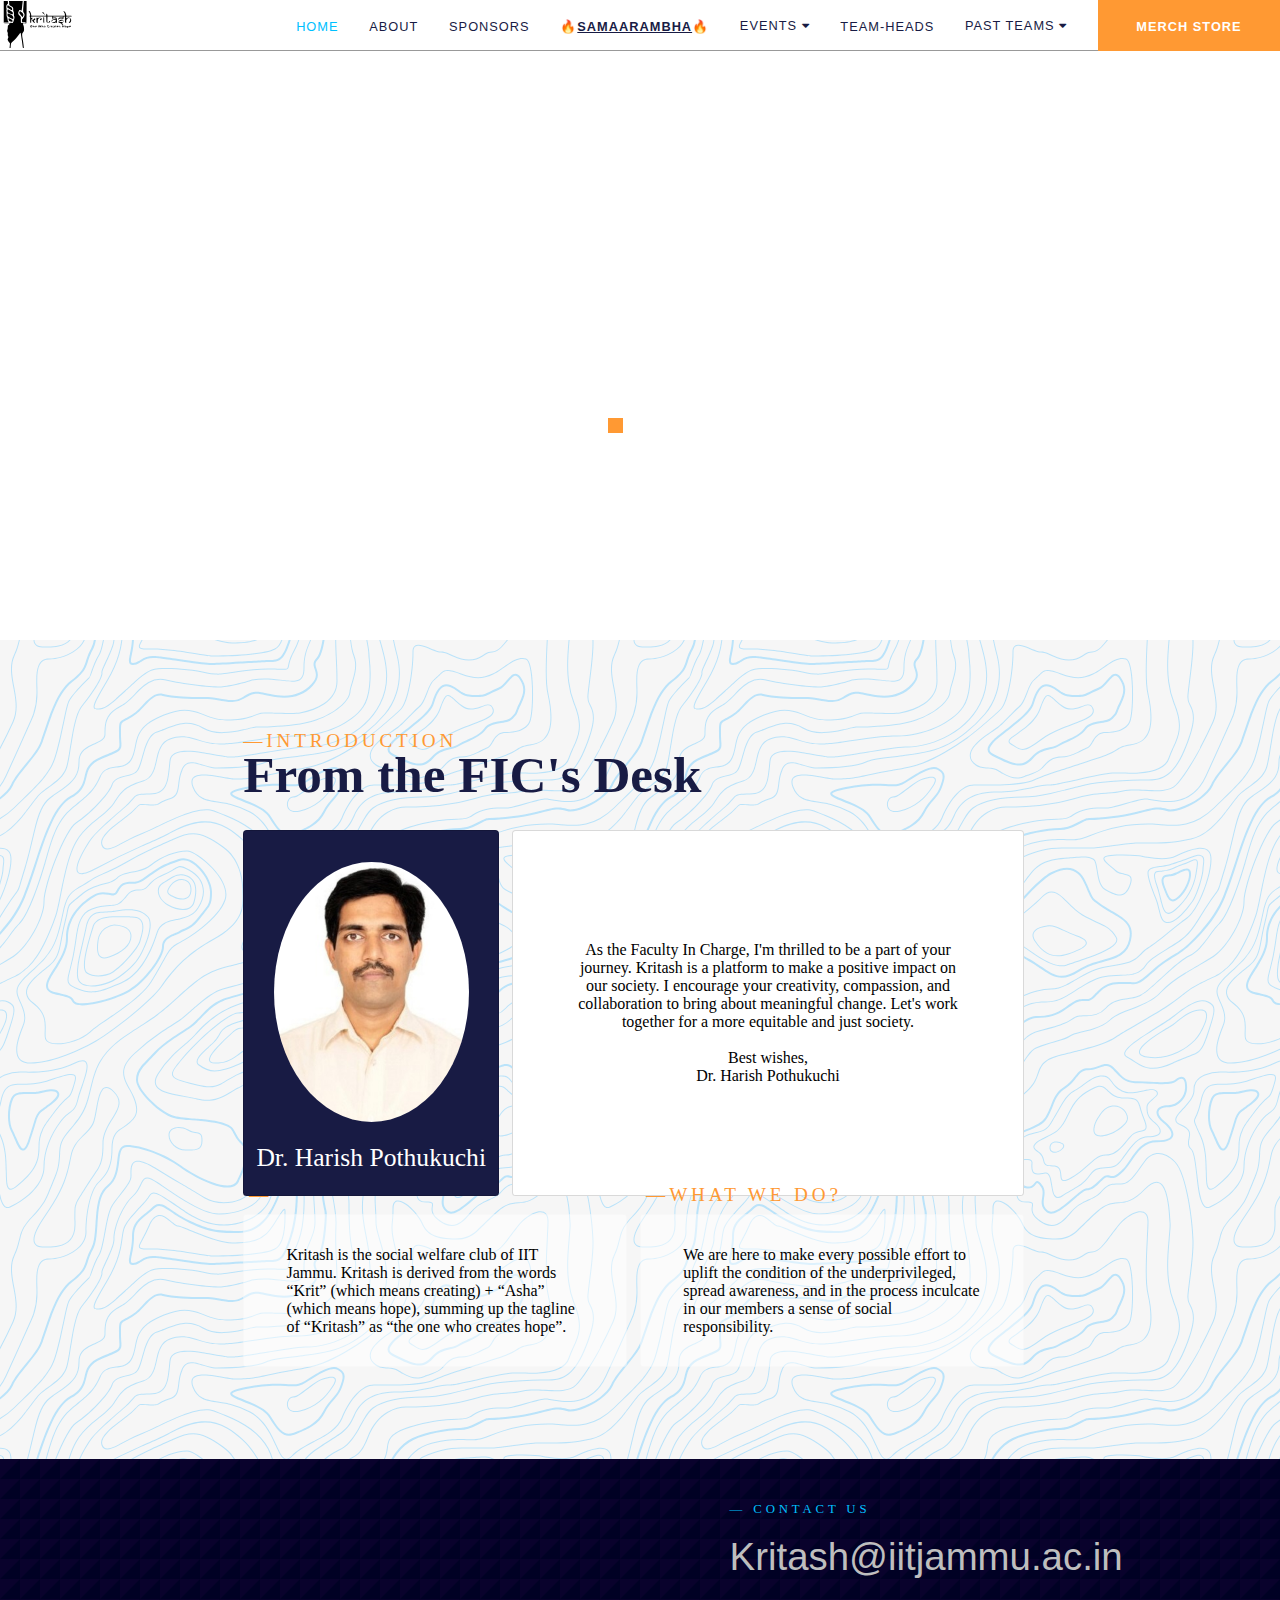
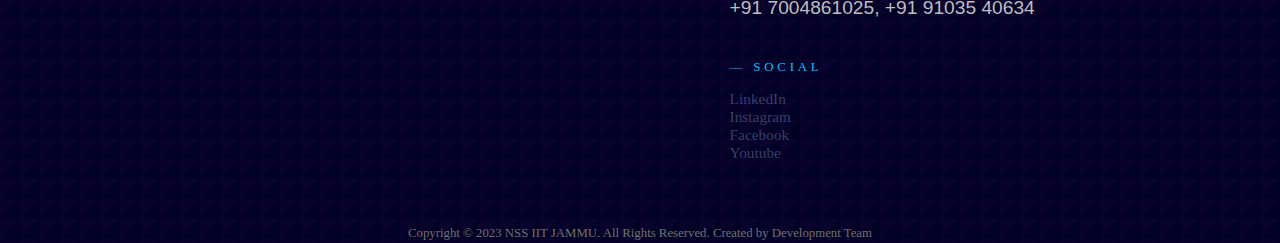
==== commit 19a4a962: "Update index.html" ====
--- a/kinternational/index.html
+++ b/kinternational/index.html
@@ -66,7 +66,10 @@
         <a href="Events/gallery.html">Gallery</a>
       </div>
     </div>
+    <li><a href="https://drive.google.com/file/d/1l4UIyA2W8eHFzQydLXVhFlfF3km1IE7x/view?usp=sharing" class="link"><strong>🔥<u>SAMAARAMBHA</u>🔥</strong></a></li>
+    <li><a href="https://drive.google.com/file/d/1qGVU0iSgpNdv_ZhAUg5G_XAGpBXoHQkC/view?usp=drive_link" class="link">sponsors</a></li>
     <li><a href="About/about.html" class="link">about</a></li>
+    
     <li><a href="#" class="link active">home</a></li>
   </ul>
   <div class="social">
@@ -194,7 +197,7 @@
         <h1 class="h21">&mdash; CONTACT US</h1>
         <p class="h22">
           <div class="email"><a href="mailto:Kritash@iitjammu.ac.in">Kritash@iitjammu.ac.in</a></div> <br />
-          <div class="number"><a href="">+91 7004861025</a></div>
+          <div class="number"><a href="">+91 7004861025, +91 91035 40634 </a></div>
         </p>
       </div>
       <div class="footer-grid-items">
@@ -221,4 +224,4 @@
   </div>
 </body>
 
-</html>+</html>
